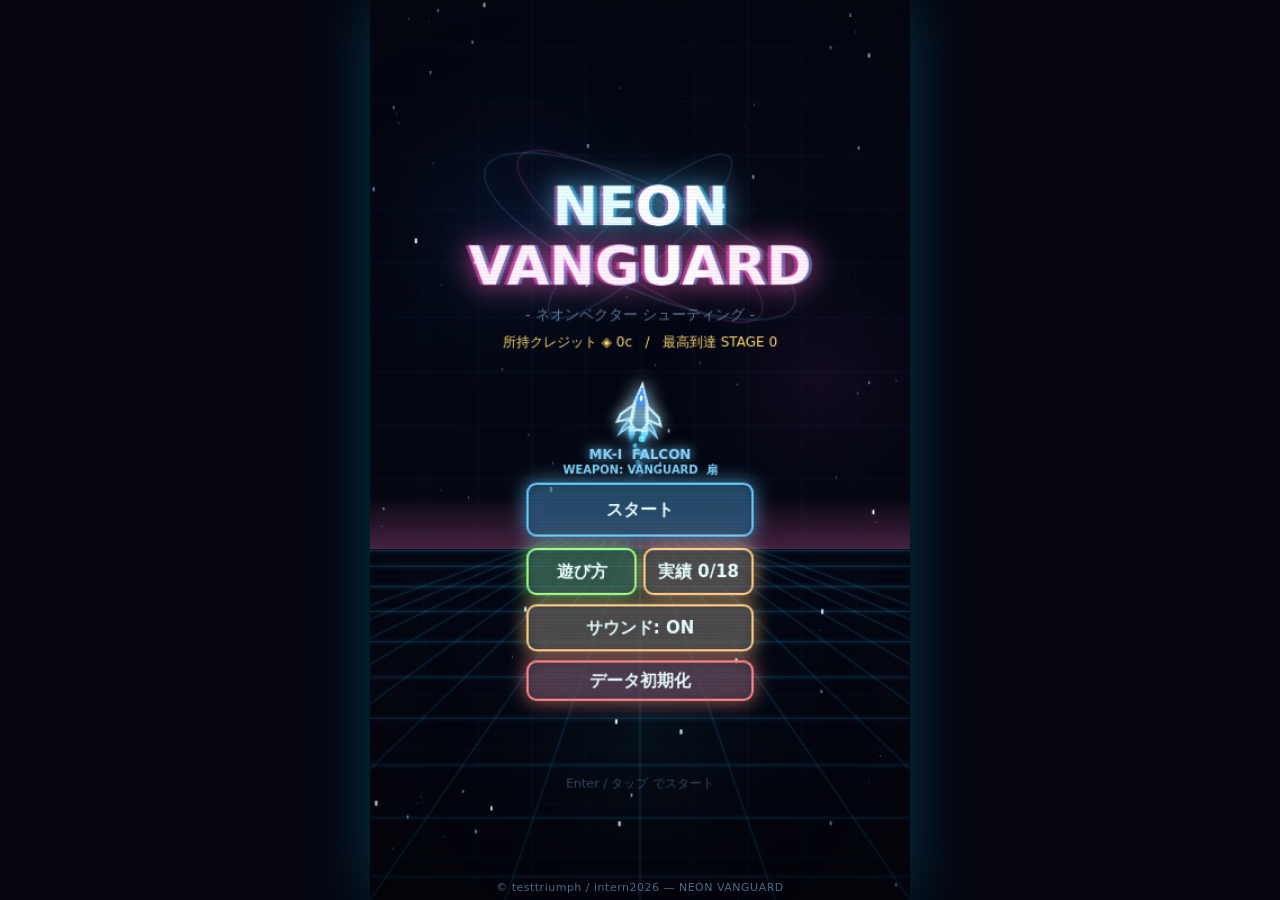
==== intern2026/testtriumph/index.html @ 82d6eb0e "v2.12: 実績一覧の18項目はみ出し修正" ====
<!DOCTYPE html>
<html lang="ja">
<head>
<meta charset="UTF-8">
<meta name="viewport" content="width=device-width, initial-scale=1.0, maximum-scale=1.0, user-scalable=no">
<meta name="theme-color" content="#05060f">
<title>NEON VANGUARD - testtriumph</title>
<style>
  * { margin:0; padding:0; box-sizing:border-box; -webkit-tap-highlight-color:transparent; }
  html,body { width:100%; height:100%; background:#05060f; overflow:hidden;
    font-family:"Segoe UI","Hiragino Kaku Gothic ProN","Yu Gothic",system-ui,sans-serif;
    color:#e8f6ff; user-select:none; touch-action:none; }
  #wrap { position:fixed; inset:0; display:flex; align-items:center; justify-content:center; }
  canvas { display:block; background:#05060f; box-shadow:0 0 60px rgba(0,180,255,.25); }
  #hint { position:fixed; bottom:6px; left:0; right:0; text-align:center; font-size:11px;
    color:#4a6a86; letter-spacing:.5px; pointer-events:none; z-index:5; }
</style>
</head>
<body>
<div id="wrap"><canvas id="c"></canvas></div>
<div id="hint">© testtriumph / intern2026 — NEON VANGUARD</div>
<script>
"use strict";
/* =========================================================================
   NEON VANGUARD v2  —  ネオンベクター縦スクロールSTG
   v2: BGM / 扇形ショット / ステージ間格納庫 / ステージ3倍 / 新敵4種
       ボス個性化・攻撃多彩化 / 蛇行レーザー / 難易度調整 / 英語UI(戦闘中)
   ========================================================================= */

/* ---------------- 論理解像度（縦長） ---------------- */
const VW = 480, VH = 800;
const canvas = document.getElementById('c');
const ctx = canvas.getContext('2d');
let scale = 1;

function resize(){
  const ww = window.innerWidth, wh = window.innerHeight;
  scale = Math.min(ww/VW, wh/VH);
  const w = Math.round(VW*scale), h = Math.round(VH*scale);
  canvas.style.width = w+'px'; canvas.style.height = h+'px';
  const dpr = Math.min(window.devicePixelRatio||1, 2);
  canvas.width = VW*dpr; canvas.height = VH*dpr;
  ctx.setTransform(dpr,0,0,dpr,0,0);
}
window.addEventListener('resize', resize);

/* ---------------- ユーティリティ ---------------- */
const TAU = Math.PI*2;
const rand = (a,b)=> a + Math.random()*(b-a);
const randi = (a,b)=> Math.floor(rand(a,b+1));
const clamp = (v,a,b)=> v<a?a:(v>b?b:v);
const lerp = (a,b,t)=> a+(b-a)*t;
const dist2 = (x1,y1,x2,y2)=>{ const dx=x1-x2, dy=y1-y2; return dx*dx+dy*dy; };
function circleHit(a,b){ const r=a.r+b.r; return dist2(a.x,a.y,b.x,b.y) < r*r; }
function fmt(n){ return Math.floor(n).toLocaleString('en-US'); }

/* ---------------- 入力 ---------------- */
const keys = {};
/* v5: 相対ドラッグ操作 — 指を置いた場所からの移動量ぶんだけ自機が動く */
const pointer = { active:false, id:null, px:VW/2, py:VH*0.8, dxAcc:0, dyAcc:0 };
/* v31: 格納庫の強化リストのスクロール位置（項目が増えても画面高さを一定に保つため） */
let hangarScroll = 0;
addEventListener('keydown', e=>{
  keys[e.code]=true;
  if(['ArrowUp','ArrowDown','ArrowLeft','ArrowRight','Space'].includes(e.code)) e.preventDefault();
  Sound.init(); Sound.resume(); Music.unlock();
  handleKeyPress(e.code);
});
addEventListener('keyup', e=>{ keys[e.code]=false; });

function canvasPos(clientX, clientY){
  const rect = canvas.getBoundingClientRect();
  return { x:(clientX-rect.left)/scale, y:(clientY-rect.top)/scale };
}
/* v23: マルチタッチ対応。
   ドラッグ移動は「最初に画面（ボタン以外）を触った1本の指」だけが担当し、
   その指の identifier を pointer.id に記録する。
   2本目以降の指（左手のボム連打など）はボタン判定にのみ使い、
   移動用の基準座標 pointer.px/py を絶対に書き換えない。
   → 別の指のタップで自機がワープする不具合を防ぐ。 */
const btnTouches = new Set();   /* ボタンを押した指の identifier */
/* v24: ドラッグ中に「2本目の指」で押せるボム用の広いエリア（左下の角） */
const BOMB_ZONE = { w:176, h:176 };
function inBombZone(x,y){ return x < BOMB_ZONE.w && y > VH - BOMB_ZONE.h; }
function pointerDown(x,y,id){
  const p = canvasPos(x,y);
  /* すでに別の指がドラッグ中か？ */
  const secondary = pointer.active && pointer.id !== null && pointer.id !== id;
  /* 2本目の指が左下エリアに触れたら、ボタンを外していてもボム発射。
     移動用の基準座標には一切触れないので、ドラッグ中の自機は動かない。 */
  if(secondary && Game.state===STATE.PLAY && inBombZone(p.x,p.y)){
    btnTouches.add(id);
    Sound.init(); Sound.resume(); Music.unlock();
    Game.click('bomb');
    return;
  }
  const hitBtn = Game.onPointer(p.x, p.y, 'down');
  /* ボタンを押した指はドラッグ担当にしない */
  if(hitBtn){ btnTouches.add(id); return; }
  /* ドラッグ中なら、担当外の指では基準を壊さない */
  if(secondary) return;
  pointer.active = true; pointer.id = (id===undefined? null : id);
  pointer.px = p.x; pointer.py = p.y;
  pointer.dxAcc = 0; pointer.dyAcc = 0;
}
function pointerMove(x,y,id){
  if(!pointer.active) return;
  /* ドラッグ担当の指以外の移動は無視 */
  if(pointer.id !== null && id !== undefined && pointer.id !== id) return;
  const p = canvasPos(x,y);
  pointer.dxAcc += p.x - pointer.px;
  pointer.dyAcc += p.y - pointer.py;
  pointer.px = p.x; pointer.py = p.y;
}
function pointerUp(id){
  btnTouches.delete(id);
  /* 担当外の指が離れてもドラッグは継続 */
  if(pointer.id !== null && id !== undefined && pointer.id !== id) return;
  const wasDragging = pointer.active;
  pointer.active=false; pointer.id=null; pointer.dxAcc=0; pointer.dyAcc=0;
  /* v31: 格納庫でのドラッグスクロールは、指を離したら行の境目にスナップする
     （中途半端な位置で止まるとボタンが押せなくなるため） */
  if(wasDragging && Game.state===STATE.HANGAR){
    hangarScroll = clamp(Math.round(hangarScroll/HANGAR_RH)*HANGAR_RH, 0, hangarMaxScroll());
  }
}
/* 担当の指を離した時、画面に残っている別の指（ボタン押下用を除く）へ
   ドラッグ担当を引き継ぐ。座標を基準に取り直すのでワープは起きない。 */
function reanchor(remaining){
  if(pointer.active) return;
  for(const t of remaining){
    if(btnTouches.has(t.identifier)) continue;
    const p = canvasPos(t.clientX, t.clientY);
    pointer.active=true; pointer.id=t.identifier;
    pointer.px=p.x; pointer.py=p.y; pointer.dxAcc=0; pointer.dyAcc=0;
    return;
  }
}

/* v12: 画面のどこを触っても音を解錠する保険（キャンバス外のタップ対策） */
addEventListener('pointerdown', ()=>{ Sound.init(); Sound.resume(); Music.unlock(); }, {passive:true});

canvas.addEventListener('mousedown', e=> pointerDown(e.clientX,e.clientY,'mouse'));
addEventListener('mousemove', e=> pointerMove(e.clientX,e.clientY,'mouse'));
addEventListener('mouseup', ()=> pointerUp('mouse'));
/* タッチは changedTouches を全件処理し、identifier で担当指を判別する */
canvas.addEventListener('touchstart', e=>{
  e.preventDefault();
  for(const t of e.changedTouches) pointerDown(t.clientX, t.clientY, t.identifier);
}, {passive:false});
addEventListener('touchmove', e=>{
  e.preventDefault();
  for(const t of e.changedTouches) pointerMove(t.clientX, t.clientY, t.identifier);
}, {passive:false});
function onTouchEnd(e){
  e.preventDefault();
  for(const t of e.changedTouches) pointerUp(t.identifier);
  reanchor(e.touches);
}
addEventListener('touchend', onTouchEnd, {passive:false});
addEventListener('touchcancel', onTouchEnd, {passive:false});

/* v31: 格納庫の強化リストをホイールでもスクロール（1目盛=1行、常にスナップ済み） */
addEventListener('wheel', e=>{
  if(Game.state!==STATE.HANGAR) return;
  e.preventDefault();
  const dir = e.deltaY>0 ? 1 : -1;
  hangarScroll = clamp(hangarScroll + dir*HANGAR_RH, 0, hangarMaxScroll());
}, {passive:false});

/* ---------------- 効果音 (WebAudio 簡易シンセ) ---------------- */
const Sound = {
  ac:null, master:null, muted:false,
  init(){
    if(this.ac) return;
    try{
      this.ac = new (window.AudioContext||window.webkitAudioContext)();
      this.master = this.ac.createGain();
      this.master.gain.value = 0.5;
      /* v12: リミッター。音量を上げても重なった時に歪まず、粒立ちが揃う */
      const comp = this.ac.createDynamicsCompressor();
      comp.threshold.value=-12; comp.knee.value=12; comp.ratio.value=6;
      comp.attack.value=0.003; comp.release.value=0.15;
      this.master.connect(comp); comp.connect(this.ac.destination);
    }catch(e){ this.ac=null; }
  },
  resume(){ if(this.ac && this.ac.state==='suspended'){ try{ this.ac.resume(); }catch(e){} } },
  /* v11: 効果音が鳴らなくなる主因＝AudioContextのsuspend。定期的に復帰させる */
  _et:0,
  ensure(){
    if(++this._et < 40) return; this._et=0;
    if(this.ac && this.ac.state!=='running'){ try{ this.ac.resume(); }catch(e){} }
  },
  blip(freq, dur, type='square', vol=0.3, slide=0){
    if(!this.ac || this.muted) return;
    const t=this.ac.currentTime;
    const o=this.ac.createOscillator(), g=this.ac.createGain();
    o.type=type; o.frequency.setValueAtTime(freq,t);
    if(slide) o.frequency.exponentialRampToValueAtTime(Math.max(40,freq+slide), t+dur);
    g.gain.setValueAtTime(vol,t); g.gain.exponentialRampToValueAtTime(0.0001,t+dur);
    o.connect(g); g.connect(this.master); o.start(t); o.stop(t+dur);
  },
  /* v9: ノイズは1秒バッファを使い回す（毎回生成しないので連射でも軽い） */
  _nbuf:null,
  noiseBuf(){
    if(!this._nbuf){
      const b=this.ac.createBuffer(1,this.ac.sampleRate,this.ac.sampleRate);
      const d=b.getChannelData(0);
      for(let i=0;i<d.length;i++) d[i]=Math.random()*2-1;
      this._nbuf=b;
    }
    return this._nbuf;
  },
  noise(dur, vol=0.4, filterFreq=800){
    if(!this.ac || this.muted) return;
    const t=this.ac.currentTime;
    const src=this.ac.createBufferSource(); src.buffer=this.noiseBuf();
    const f=this.ac.createBiquadFilter(); f.type='lowpass'; f.frequency.value=filterFreq;
    const g=this.ac.createGain();
    g.gain.setValueAtTime(vol,t); g.gain.exponentialRampToValueAtTime(0.0001,t+dur);
    src.connect(f); f.connect(g); g.connect(this.master);
    src.start(t, Math.random()*0.8); src.stop(t+dur+0.02);
  },
  /* v9: フィルタ付きの汎用オシレータ（音に太さと質感を出す） */
  osc(freq, dur, opt={}){
    if(!this.ac || this.muted) return;
    const t=this.ac.currentTime;
    const o=this.ac.createOscillator(), g=this.ac.createGain();
    o.type=opt.type||'square';
    o.frequency.setValueAtTime(freq,t);
    if(opt.to) o.frequency.exponentialRampToValueAtTime(Math.max(30,opt.to), t+dur);
    const vol=opt.vol!==undefined?opt.vol:0.15;
    g.gain.setValueAtTime(0.0001,t);
    g.gain.exponentialRampToValueAtTime(vol, t+(opt.atk||0.004));
    g.gain.exponentialRampToValueAtTime(0.0001, t+dur);
    let node=o;
    if(opt.filter){
      const f=this.ac.createBiquadFilter(); f.type='lowpass';
      f.frequency.setValueAtTime(opt.filter,t);
      if(opt.filterTo) f.frequency.exponentialRampToValueAtTime(Math.max(60,opt.filterTo), t+dur);
      o.connect(f); node=f;
    }
    node.connect(g); g.connect(this.master);
    o.start(t); o.stop(t+dur+0.03);
  },

  /* --- 発射: 威力レベルが上がるほど低く・太く・重い音に --- */
  shoot(tier){
    const t=tier||0;
    const base=820-t*74;
    this.osc(base, 0.045+t*0.005, {type:t>=4?'sawtooth':'square', vol:0.17+t*0.010, to:base*0.34, filter:3200+t*450});
    if(t>=1) this.osc(base*0.48, 0.06+t*0.009, {type:'triangle', vol:0.06+t*0.013, to:base*0.2});
    if(t>=5) this.noise(0.05, 0.08, 2600);
  },

  /* --- 敵への着弾: 硬さ(最大HP)と一撃の削り量で音が変わる --- */
  _hitT:-1, _combo:0, _bhitT:-1,
  enemyHit(e, dmg){
    if(!this.ac || this.muted) return;
    const now=this.ac.currentTime;
    if(now-this._hitT < 0.042) return;              // 連射の音つぶれ防止
    this._combo = (now-this._hitT < 0.5) ? Math.min(this._combo+1, 14) : 0;
    this._hitT = now;
    const hard  = clamp((e.maxHp-20)/280, 0, 1);    // 硬い敵ほど金属的
    const chunk = clamp(dmg/Math.max(1,e.maxHp), 0, 1); // 大きく削るほど重い
    const pitch = (300+280*hard) * (1+this._combo*0.02);
    /* v12: 硬さに関係なく必ず聞こえる明るいアタック（1面の柔らかい敵でも手応えが出る） */
    this.osc(pitch*2.1, 0.03, {type:'square', vol:0.11, to:pitch*1.2, filter:6000});
    this.noise(0.022+0.05*hard, 0.11+0.14*hard, 1400+3600*hard);
    this.osc(pitch, 0.035+0.085*hard, {type:hard>0.45?'square':'triangle',
      vol:0.14+0.07*hard+0.07*chunk, to:pitch*0.55, filter:4200});
    if(chunk>0.22) this.osc(125, 0.13, {type:'sawtooth', vol:0.09+0.10*chunk, to:48, filter:900});
  },
  /* --- ボスへの着弾: 分厚い装甲に弾かれる重い金属音 --- */
  bossHit(dmg, b){
    if(!this.ac || this.muted) return;
    const now=this.ac.currentTime;
    if(now-this._bhitT < 0.05) return;
    this._bhitT=now;
    const chunk=clamp(dmg/(b.maxHp*0.015),0,1);
    this.noise(0.05, 0.14+0.12*chunk, 2800);
    this.osc(195, 0.10, {type:'square', vol:0.11+0.07*chunk, to:112, filter:3000});
    this.osc(92, 0.17, {type:'sawtooth', vol:0.09+0.08*chunk, to:46, filter:700});
  },
  /* --- 装甲パネル破壊: 派手な金属クラッシュ --- */
  panelBreak(){
    this.noise(0.22, 0.30, 5200);
    this.osc(430, 0.20, {type:'square', vol:0.10, to:150, filter:6000});
    this.osc(900, 0.14, {type:'triangle', vol:0.06, to:430});
  },
  hit(){ this.osc(240,0.06,{type:'sawtooth',vol:0.09,to:160,filter:2000}); },
  /* --- 撃破: 敵の大きさで爆発の重さが変わる。連鎖でキラッと抜ける --- */
  explode(){ this.noise(0.3, 0.35, 700); this.osc(120,0.25,{type:'sawtooth',vol:0.12,to:50,filter:1200}); },
  explodeAt(e){
    const s=clamp((e.r-8)/16, 0, 1);
    this.noise(0.16+0.30*s, 0.40+0.28*s, 1300-800*s);
    this.osc(200-100*s, 0.20+0.32*s, {type:'sawtooth', vol:0.20+0.12*s, to:40, filter:1500, filterTo:220});
    if(this._combo>2) this.osc(680+this._combo*45, 0.10, {type:'triangle', vol:0.07, to:1500});
  },
  /* --- 被弾 --- */
  shieldHit(){ this.osc(1150,0.10,{type:'square',vol:0.12,to:2500,filter:6000}); this.noise(0.09,0.15,4200); },
  hullHit(){ this.noise(0.16,0.32,700); this.osc(150,0.18,{type:'sawtooth',vol:0.19,to:58,filter:800}); this.osc(320,0.10,{type:'square',vol:0.10,to:120}); },
  /* --- 強化の手応え --- */
  powerUp(){ this.osc(300,0.26,{type:'sawtooth',vol:0.11,to:1250,filter:4200}); this.osc(600,0.30,{type:'triangle',vol:0.07,to:2400}); },
  /* v15: 僚機ビームが敵に当たっている間の連続音 */
  beamHum(){ this.osc(520,0.16,{type:'sawtooth',vol:0.05,to:640,filter:2600}); this.noise(0.10,0.05,3000); },
  /* v18: 撃破シーケンス — 「ガガガガッ！」の連続破裂音 */
  deathRattle(){
    this.noise(0.08, 0.44, 2200);
    this.osc(rand(170,220), 0.10, {type:'square', vol:0.20, to:85, filter:2500});
  },
  /* v18: 「ドーン！」の大爆発（scaleで規模を変える）— v23で増量 */
  /* v2.0: グレイズ（弾すれすれ）— 短く高い「チッ」。連続でも耳障りにならないよう間引く */
  _gzT:-1,
  graze(){
    if(!this.ac || this.muted) return;
    const now=this.ac.currentTime;
    if(now - this._gzT < 0.045) return;
    this._gzT = now;
    this.osc(2600, 0.05, {type:'triangle', vol:0.05, to:3400, filter:9000});
  },
  /* v2.0: チェイン節目のファンファーレ */
  /* v2.2: 実績解除のジングル（上がっていく3音＋余韻） */
  achieve(){
    [0,1,2,3].forEach(i=> setTimeout(()=>{
      const f=[660,880,1100,1320][i];
      this.osc(f, 0.26, {type:'triangle', vol:0.12, filter:8000});
      this.osc(f*2, 0.18, {type:'sine', vol:0.05});
    }, i*70));
  },
  chainUp(n){
    const base = 520 + Math.min(4, Math.log2(Math.max(2,n/5)))*130;
    [0,1,2].forEach(i=> setTimeout(()=>{
      this.osc(base*Math.pow(1.26,i), 0.20, {type:'triangle', vol:0.13, filter:7000});
      this.osc(base*Math.pow(1.26,i)*2, 0.14, {type:'sine', vol:0.06});
    }, i*55));
  },
  finalBoom(scale){
    const s=scale||1;
    this.noise(0.9*s, 0.85, 360);
    this.osc(155, 0.75*s, {type:'sawtooth', vol:0.38, to:32, filter:1700, filterTo:110});
    this.osc(72, 1.1*s, {type:'sine', vol:0.34, to:26});
    setTimeout(()=>this.noise(0.6*s, 0.46, 900), 100);
    setTimeout(()=>this.noise(0.5*s, 0.28, 500), 260);
  },
  /* v18: 自機被撃墜の重い一撃 — v23で増量 */
  playerDown(){
    this.noise(0.36, 0.62, 480);
    this.osc(112, 0.42, {type:'sawtooth', vol:0.36, to:42, filter:700});
    this.osc(300, 0.18, {type:'square', vol:0.18, to:85});
    this.osc(60, 0.6, {type:'sine', vol:0.26, to:34});
  },
  /* v23: ボス登場サイレン */
  siren(){
    this.osc(440, 0.55, {type:'sawtooth', vol:0.13, to:880, filter:3200});
    this.osc(220, 0.55, {type:'square', vol:0.08, to:440});
  },
  /* v23: ステージ開始のチャイム */
  stageStart(){
    [392,523,659,784].forEach((f,i)=> setTimeout(()=>{
      this.osc(f,0.35,{type:'triangle',vol:0.16,filter:5000});
      this.osc(f*2,0.25,{type:'sine',vol:0.08});
    }, i*90));
    setTimeout(()=>this.noise(0.5,0.12,5000), 300);
  },
  /* v23: 最終ボス出現の地鳴り */
  rumble(dur){
    this.osc(42, dur||1.6, {type:'sine', vol:0.34, to:30});
    this.osc(58, (dur||1.6)*0.8, {type:'sawtooth', vol:0.16, to:36, filter:400});
    this.noise((dur||1.6)*0.9, 0.22, 260);
  },
  /* v23: クリアの大ファンファーレ */
  victoryFanfare(){
    if(!this.ac || this.muted) return;
    [[523,0],[659,95],[784,190],[1047,285]].forEach(([f,d])=> setTimeout(()=>{
      this.osc(f,0.55,{type:'sawtooth',vol:0.20,filter:5200});
      this.osc(f*2,0.42,{type:'triangle',vol:0.12});
      this.osc(f/2,0.62,{type:'square',vol:0.10,filter:2000});
    }, d));
    setTimeout(()=>{
      [523,659,784,1047,1319].forEach((f,i)=> setTimeout(()=>{
        this.osc(f,1.5,{type:'sawtooth',vol:0.16,filter:6200});
        this.osc(f*2,1.2,{type:'triangle',vol:0.09});
      }, i*45));
      this.noise(1.3,0.34,6500);                       // シンバル
      this.osc(65,1.3,{type:'sine',vol:0.34,to:52});   // ティンパニ
    }, 430);
    setTimeout(()=>{ this.noise(0.9,0.26,4200); this.osc(1568,1.0,{type:'triangle',vol:0.13}); }, 1050);
    setTimeout(()=>{ this.osc(1047,1.6,{type:'sawtooth',vol:0.14,filter:7000}); this.osc(1319,1.6,{type:'triangle',vol:0.10}); this.osc(1568,1.6,{type:'sine',vol:0.08}); }, 1700);
  },
  /* v18: 「プスプス」と不調を起こす小さな破裂 */
  sputter(){
    this.noise(0.06, 0.17, 1300);
    this.osc(rand(200,280), 0.07, {type:'square', vol:0.09, to:110, filter:1800});
  },
  buyMax(){ [523,659,784,1047].forEach((f,i)=> setTimeout(()=>this.osc(f,0.18,{type:'triangle',vol:0.15,filter:5200}), i*70)); },
  bigExplode(){ this.noise(0.7, 0.85, 500); this.blip(80,0.6,'sawtooth',0.34,-40); },
  pickup(){ this.blip(660,0.08,'triangle',0.18,300); this.blip(990,0.09,'triangle',0.14,300); },
  buy(){ this.blip(523,0.08,'square',0.2); setTimeout(()=>this.blip(784,0.12,'square',0.2),70); },
  deny(){ this.blip(160,0.15,'square',0.2,-40); },
  bomb(){ this.noise(0.6,0.6,1600); this.blip(200,0.5,'sawtooth',0.2,-120); },
  boss(){ this.blip(90,0.9,'sawtooth',0.25,60); },
  laser(){ this.blip(1400,0.08,'sawtooth',0.06,-900); },
  transform(){ this.blip(110,1.2,'sawtooth',0.3,400); this.noise(1.0,0.4,2000); }
};

/* ---------------- BGM (bgm/ フォルダの mp3) ----------------
   v6: モバイル対応強化
   - warmup: 最初のタップで全トラックを無音再生→即停止して「解錠」
     (iOS/Androidはユーザー操作内で一度playしたAudioしか後から鳴らせないため、
      中ボス/ラスボスなど途中で切り替わる曲が鳴らない問題の根本対策)
   - ミュート: iOSはvolume変更が効かないため、停止/再開方式に変更 */
const Music = {
  vol:0.40, cur:null, name:null, pending:null, cache:{}, warmed:false,   /* v12: 効果音が埋もれないよう控えめに */
  files:{
    opening:'bgm/opening.mp3',
    stage0:'bgm/stage1.mp3', stage1:'bgm/stage2.mp3', stage2:'bgm/stage3.mp3',
    boss0:'bgm/boss1.mp3', boss1:'bgm/boss2.mp3', boss2:'bgm/boss3.mp3',
    midboss:'bgm/chuboss.mp3',
    final:'bgm/boss_final.mp3', ending:'bgm/ending.mp3'
  },
  get(name){
    let a=this.cache[name];
    if(!a){
      const src=this.files[name]; if(!src) return null;
      try{ a=new Audio(src); }catch(e){ return null; }
      a.loop=true; a.preload='auto'; a.onerror=()=>{};
      this.cache[name]=a;
    }
    return a;
  },
  /* v11: 世代番号(gen)で「古い再生要求」を無効化し、二重再生を根絶する */
  gen:0, _tick:0,
  /* キャッシュ内の全トラックを確実に停止（cur以外の鳴り残しも潰す） */
  stopAll(){
    for(const k in this.cache){
      const a=this.cache[k];
      try{ if(!a.paused) a.pause(); }catch(e){}
    }
    this.cur=null;
  },
  play(name){
    if(!this.files[name]) return;
    this.name=name;                 // ミュート中でも「今の曲」は覚えておく
    this.pending=null;
    const gen=++this.gen;
    if(Sound.muted){ this.stopAll(); return; }
    const a=this.get(name); if(!a) return;
    if(this.cur===a && !a.paused) return;   // 同じ曲が既に鳴っていれば何もしない
    this.stopAll();
    if(this.gen!==gen) return;              // 待っている間に別の曲が要求されたら中止
    a.muted=false; try{ a.volume=this.vol; }catch(e){}
    try{ a.currentTime=0; }catch(e){}
    this.cur=a;
    const pr=a.play();
    if(pr && pr.catch) pr.catch(()=>{
      /* 自動再生ブロック時だけ「後で鳴らす曲」に登録。
         曲の切り替えで中断された古い再生は gen が古いので無視される */
      if(this.gen===gen && this.name===name) this.pending=name;
    });
  },
  stopCur(){ this.stopAll(); },
  stop(){ this.gen++; this.stopAll(); this.name=null; this.pending=null; },
  unlock(){
    this.warmup();
    if(Sound.muted) return;
    const want = this.pending || this.name;
    this.pending = null;
    if(!want) return;
    const a=this.cache[want];
    if(!a || a.paused) this.play(want);
  },
  warmup(){
    if(this.warmed) return; this.warmed=true;
    for(const k in this.files){
      const a=this.get(k); if(!a || a===this.cur) continue;
      a.muted=true;
      let pr; try{ pr=a.play(); }catch(e){ a.muted=false; continue; }
      if(pr && pr.then){
        pr.then(()=>{
          /* 解錠が目的。いま流すべき曲なら止めない */
          if(this.cur===a || this.name===k){ a.muted=false; return; }
          try{ a.pause(); a.currentTime=0; }catch(e){}
          a.muted=false;
        }).catch(()=>{ a.muted=false; });
      } else { try{ a.pause(); a.currentTime=0; }catch(e){} a.muted=false; }
    }
  },
  /* 毎フレーム呼ぶ保険: 二重再生の掃除と、止まってしまった曲の復帰 */
  tick(){
    if(++this._tick < 45) return;
    this._tick=0;
    if(Sound.muted) return;
    for(const k in this.cache){
      const a=this.cache[k];
      if(a!==this.cur && !a.paused){ try{ a.pause(); }catch(e){} }
    }
    if(this.name && !this.pending && (!this.cur || this.cur.paused)){
      const a=this.cache[this.name];
      if(a && a.readyState>=2) this.play(this.name);
    }
  },
  setMuted(m){
    if(m){ this.gen++; this.stopAll(); }
    else if(this.name){ const n=this.name; this.name=null; this.play(n); }
  }
};

/* ---------------- セーブ (localStorage) ---------------- */
const SAVE_KEY = 'neon_vanguard_save_v1';
const Save = {
  data:{ credits:0, up:{}, best:0, cleared:false, muted:false, runs:0, ext:0, od:0, wpn:0, diff:0, clearedDiff:0, rushBest:0, rushCleared:false, rec:{}, ach:{}, grazeAll:0, wpnClear:0, endlessBest:0 },
  load(){
    try{ const s=localStorage.getItem(SAVE_KEY); if(s) this.data=Object.assign(this.data, JSON.parse(s)); }catch(e){}
    if(!this.data.up) this.data.up={};
    if(!this.data.rec) this.data.rec={};
    if(!this.data.ach) this.data.ach={};
    if(!this.data.grazeAll) this.data.grazeAll=0;
    if(!this.data.wpnClear) this.data.wpnClear=0;
    if(!this.data.endlessBest) this.data.endlessBest=0;
    // v2: スピード強化は廃止 → 購入済み分は返金
    if(this.data.up.speed){
      let refund=0; for(let l=0;l<this.data.up.speed;l++) refund+=Math.round(90*Math.pow(1.7,l));
      this.data.credits += refund; delete this.data.up.speed; this.save();
    }
    Sound.muted = !!this.data.muted;
  },
  save(){ try{ localStorage.setItem(SAVE_KEY, JSON.stringify(this.data)); }catch(e){} },
  reset(){
    this.data={ credits:0, up:{}, best:0, cleared:false, muted:Sound.muted, runs:0, ext:0, od:0, wpn:0, diff:0, clearedDiff:0, rushBest:0, rushCleared:false, rec:{}, ach:{}, grazeAll:0, wpnClear:0, endlessBest:0 };
    this.save();
    /* v33: セーブだけでなく、メモリ上のプレイ記録も一緒に捨てる */
    if(typeof Game!=='undefined' && Game.clearRunFlags) Game.clearRunFlags();
  }
};

/* ---------------- 強化 (ショップ定義) v2: speed廃止・扇形武器 ----------------
   v29: 説明はすべて実数値付き。desc=ショップ用の短い表記 / spec=エンドロール用の詳細。
   数値は playerStats() と同じ式から出しているので、調整すると表示も自動で追従する。 */
function fireIntervalAt(r){ return Math.max(78, 210 - r*24 - (r>=5?12:0)); }
function dmgAt(p){ return 9 + p*6 + (p>=6?10:0) + (p>=7?14:0); }
const SHIELD_DELAY = [0, 660, 300, 225, 185];        // 回復開始までのフレーム
const SHIELD_REGEN = [0, 0.045, 0.20, 0.32, 0.44];   // 毎フレーム回復量
const WAY_N = [1,2,3,5,7,9,11];                      // メインショットの同時発射数
const BOMB_DMG = 130, BOMB_BOSS_DMG = 240;

const UPGRADES = [
  { id:'weapon',  name:'メインショット', max:6, base:160,
    desc:(l)=> ['単発 1発','2連射 同時2発','3way扇 3発','5way扇 5発','7way扇 7発','9way扇 9発','11way大扇 11発★'][l],
    spec:(l)=> (l>=6?'11way大扇 同時11発 ★強化弾'
                    : ['単発 同時1発','2連射 同時2発','3way扇 同時3発','5way扇 同時5発','7way扇 同時7発','9way扇 同時9発'][l]) },

  { id:'rate',    name:'連射速度',       max:5, base:150,
    desc:(l)=> (l>=5?'★最終 ':'')+'発射間隔 '+fireIntervalAt(l)+'ms',
    spec:(l)=> '発射間隔 '+fireIntervalAt(l)+'ms（毎秒'+(1000/fireIntervalAt(l)).toFixed(1)+'発）'+(l>=5?' ★最終':'') },

  { id:'power',   name:'火力',           max:6, base:150, ext:true,
    desc:(l)=> (l>=7?'★★':(l>=6?'★':''))+'1発 '+dmgAt(l)+' ダメージ',
    spec:(l)=> '1発 '+dmgAt(l)+' ダメージ（Lv0比'+(dmgAt(l)/dmgAt(0)).toFixed(1)+'倍）'
               +(l>=7?' ★★限界突破':(l>=6?' ★最終':'')) },

  { id:'wing',    name:'僚機ウイングマン', max:2, base:900,
    desc:(l)=> l>=2?'2機★ 貫通ビーム 1.1倍':(l+'機 本体の60%威力'),
    spec:(l)=> l>=2?'2機 ★貫通ビーム化（僚機弾の1.1倍）'
                   :'1機 随伴 — 本体の60%威力で追加射撃' },

  { id:'hp',      name:'装甲(最大HP)',   max:5, base:220,
    desc:(l)=> '最大HP '+(100+l*40),
    spec:(l)=> '最大HP '+(100+l*40)+'（Lv0比 +'+(l*40)+'）' },

  { id:'shield',  name:'シールド',       max:3, base:950, ext:true,
    desc:(l)=> l===0 ? 'なし' : ('バリア'+(l*40)+' / 毎秒'+Math.round(SHIELD_REGEN[l]*60)+'回復'),
    spec:(l)=> l===0 ? 'なし'
      : ('バリア'+(l*40)+' / 被弾'+(SHIELD_DELAY[l]/60).toFixed(1)+'秒後に毎秒'+(SHIELD_REGEN[l]*60).toFixed(1)+'回復') },

  { id:'bomb',    name:'ボム所持数',     max:3, base:300,
    desc:(l)=> '出撃時ボム '+l+' 個',
    spec:(l)=> '出撃時 '+l+'個 — 全画面'+BOMB_DMG+' / ボス'+BOMB_BOSS_DMG+' ダメージ' },

  { id:'missile', name:'ホーミング',     max:3, base:340, ext:true,
    desc:(l)=> l>0?('追尾ミサイル x'+l+' / 1発 '+Math.round(dmgAt(upLevel('power'))*1.4)):'なし',
    spec:(l)=> l>0?('1.5秒ごとに '+l+'発 — 1発 本体火力の1.4倍'+(l>=4?' ★★':'')):'なし' },

  { id:'greed',   name:'クレジット獲得', max:4, base:260,
    desc:(l)=> '+'+(l*20)+'% 取得',
    spec:(l)=> '取得クレジット +'+(l*20)+'%（1.'+(l*2)+'倍）' },
];
function fmtTime(fr){ const t=fr/60, m=Math.floor(t/60), sec=t-m*60; return m+"'"+(sec<10?'0':'')+sec.toFixed(2)+'"'; }
function upLevel(id){ return Save.data.up[id]||0; }

/* =========================================================================
   v2.0: 武器タイプ（強化レベルは共通、撃ち方だけが変わる）
   VANGUARD 扇  … 万能。広く薄く当てる
   LANCE    貫通… 本数を絞った極太弾。1発が重く、敵を貫いて奥まで届く
   SWARM    追尾… 小粒だが必ず追う。散らばった敵とチェイン稼ぎに強い
   ========================================================================= */
const LANCE_N      = [1,1,2,2,3,3,4];   // 武器Lvごとの本数
const LANCE_DMG    = 2.2;               // 1発のダメージ倍率
const LANCE_PIERCE = 4;                 // 貫通できる敵の数
const SWARM_DMG    = 0.63;              // 1発のダメージ倍率（必中ぶん控えめ）
const WEAPONS = [
  { id:'vanguard', name:'VANGUARD', jp:'扇',   color:'#7fd4ff', rate:1.00,
    desc:'標準の扇状ショット。広く薄く、どんな場面でも戦える万能型' },
  { id:'lance',    name:'LANCE',    jp:'貫通', color:'#c9f0ff', rate:1.25,
    desc:'本数を絞った極太の貫通弾。1発が重く、縦に並んだ敵をまとめて撃ち抜く' },
  { id:'swarm',    name:'SWARM',    jp:'追尾', color:'#9fffd0', rate:1.25,
    desc:'小粒だが敵を追いかける誘導弾。散らばった敵に強く、チェインを繋ぎやすい' },
];
function weaponIdx(){ return clamp(Save.data.wpn|0, 0, WEAPONS.length-1); }
function curWeapon(){ return WEAPONS[weaponIdx()]; }
/* v15: 全項目カンストしているか（最終決戦のオーバードライブ条件） */
/* v20: 限界突破（フル強化でラスボスに敗北すると解放される追加レベル）
   火力・ホーミング・シールドの上限が+1され、全部上げ切るとオーバードライブが40%になる */
function extOn(){ return (Save.data.ext||0) > 0; }
function upMax(u){ return u.max + ((extOn() && u.ext) ? 1 : 0); }
/* 基本カンスト = オーバードライブ発動条件 */
function isFullyUpgraded(){ return UPGRADES.every(u=> upLevel(u.id) >= u.max); }
/* 限界突破ぶんも含めたカンスト = オーバードライブ強化条件 */
function isExtMaxed(){ return extOn() && UPGRADES.every(u=> upLevel(u.id) >= upMax(u)); }
function odMul(){ return isExtMaxed() ? 1.4 : 1.3; }
/* v28: 常時オーバードライブ — 限界突破カンスト後に ◈100,000c で恒久解放 */
const OD_COST = 100000;
function odAlways(){ return (Save.data.od||0) > 0; }
function odBuyable(){ return isExtMaxed() && !odAlways(); }

/* =========================================================================
   v2.2: 実績（メダル）
   周回する理由をもう一段増やすための収集要素。ゲームバランスには一切影響せず、
   「やったこと」を記録するだけ。解除は unlockAch(id) を1か所で行う。
   ========================================================================= */
const ACHIEVEMENTS = [
  { id:'first',   name:'初陣',         icon:'●', desc:'敵を1機撃墜する' },
  { id:'mk5',     name:'MK-V',         icon:'▲', desc:'機体を MK-V SOVEREIGN まで育てる' },
  { id:'boss1',   name:'第一関門',     icon:'Ⅰ', desc:'ステージ1のボスを撃破する' },
  { id:'boss2',   name:'中核突破',     icon:'Ⅱ', desc:'ステージ2のボスを撃破する' },
  { id:'clear',   name:'星域解放',     icon:'★', desc:'大ボスを撃破してクリアする' },
  { id:'chain50', name:'連鎖の使い手', icon:'50', desc:'1回の出撃で 50 チェインを繋ぐ' },
  { id:'chain100',name:'連鎖の支配者', icon:'99', desc:'1回の出撃で 100 チェインを繋ぐ' },
  { id:'graze500',name:'紙一重',       icon:'◇', desc:'グレイズ回数の累計が 500 を超える' },
  { id:'nobomb',  name:'温存',         icon:'◎', desc:'ボムを1発も使わずステージボスを倒す' },
  { id:'hitless', name:'無傷',         icon:'♥', desc:'一度も被弾せずにステージをクリアする' },
  { id:'hard',    name:'高難度制覇',   icon:'H', desc:'HARD でクリアする' },
  { id:'night',   name:'悪夢の果て',   icon:'N', desc:'NIGHTMARE でクリアする' },
  { id:'rush',    name:'連戦制覇',     icon:'≫', desc:'BOSS RUSH をクリアする' },
  { id:'rush5',   name:'韋駄天',       icon:'⏱', desc:'BOSS RUSH を 5分以内でクリアする' },
  { id:'endless25',name:'不屈',        icon:'25', desc:'ENDLESS でウェーブ25に到達する' },
  { id:'endless50',name:'際限なし',    icon:'50', desc:'ENDLESS でウェーブ50に到達する' },
  { id:'wpn3',    name:'三種の武装',   icon:'⊞', desc:'3種類すべての武器でクリアする' },
  { id:'zrank',   name:'真の終幕',     icon:'Z', desc:'Zランクに到達する' },
];
function achDone(id){ return !!(Save.data.ach && Save.data.ach[id]); }
/* 状態を見るだけで判定できるものは、画面を開いた時にまとめてチェックする */
function checkPassiveAch(){
  if(typeof currentMark==='function' && currentMark()>=4) unlockAch('mk5');
  if((Save.data.grazeAll||0)>=500) unlockAch('graze500');
}
function achCount(){ return ACHIEVEMENTS.filter(a=>achDone(a.id)).length; }
function unlockAch(id){
  if(!Save.data.ach) Save.data.ach={};
  if(Save.data.ach[id]) return false;
  const a = ACHIEVEMENTS.find(x=>x.id===id); if(!a) return false;
  Save.data.ach[id]=1; Save.save();
  /* 画面右上から流れてくる小さなトーストで知らせる */
  if(typeof Game!=='undefined'){
    Game.achToast = Game.achToast || [];
    if(Game.achToast.length<4) Game.achToast.push({a, t:0, dur:190});
  }
  if(typeof Sound!=='undefined' && Sound.achieve) Sound.achieve();
  return true;
}
/* オーバードライブ中は火力・シールドが3割（限界突破カンストなら4割）増し */
function powerMul(){ return (Game.overdrive ? odMul() : 1) * buffPower(); }
/* v13: 強化コストを急カーブ化。最終段階だけさらに重くして「最後の一押し」を目標にする
   （全項目カンストまでの総額は約7.4万c ＝ 従来の約3倍） */
function upCost(u){
  const l=upLevel(u.id);
  const finalMul = (l === upMax(u)-1) ? 2.2 : 1;
  return Math.round(u.base*Math.pow(1.95,l)*finalMul);
}
function upMaxed(u){ return upLevel(u.id) >= upMax(u); }

/* プレイヤー派生ステータス */
function playerStats(){
  const w=upLevel('weapon'), r=upLevel('rate'), p=upLevel('power');
  /* v4: 最終レベルだけ大きく伸びる（最後の1個がパワースパイク） */
  const sl = upLevel('shield');
  return {
    maxHP: 100 + upLevel('hp')*40,
    fireInterval: fireIntervalAt(r),
    dmg: dmgAt(p),
    weapon: w,
    wings: upLevel('wing'),
    shield: sl,
    /* v7: シールド自動回復はレベル依存。Lv1は遅く、Lv3(最大)で従来の約8割の性能 */
    /* v22: Lv1は自動回復をごく僅かに（実質1回きりの盾）。Lv2以降は据え置き */
    shieldDelay: SHIELD_DELAY[sl],          // 回復開始までのフレーム数
    shieldRegenRate: SHIELD_REGEN[sl],      // 毎フレーム回復量
    bombs: upLevel('bomb'),
    missiles: upLevel('missile'),
    speed: 5.0,
    greed: 1 + upLevel('greed')*0.2,
  };
}

/* ---------------- v8: 威力レベル別の弾ビジュアル ----------------
   火力Lv(+武器最終Lv)に応じて 色・太さ・長さ・発光・紫のプラズマ光輪 が段階的に強化される */
const BULLET_TIERS = [
  {c:'#3f9bff', core:'#cfefff', w:3.0, len:10.0, glow:8,  halo:0},
  {c:'#4fc4ff', core:'#dff6ff', w:3.5, len:11.5, glow:11, halo:0},
  {c:'#6bdcff', core:'#eafcff', w:4.0, len:13.0, glow:14, halo:0},
  {c:'#8af0ff', core:'#ffffff', w:4.6, len:15.0, glow:17, halo:0.35},
  {c:'#a9f6ff', core:'#ffffff', w:5.3, len:17.0, glow:21, halo:0.55},
  {c:'#d6f2ff', core:'#ffffff', w:6.1, len:19.5, glow:26, halo:0.8},
  {c:'#ffffff', core:'#ffffff', w:7.0, len:22.0, glow:32, halo:1.0},
];
function bulletTier(){
  return clamp(upLevel('power') + (upLevel('weapon')>=6?1:0), 0, 6);
}
/* 弾の形（先端が尖り、後方が丸いエネルギーボルト） */
function bulletShape(w,len){
  const hw=w/2, h=len/2;
  ctx.beginPath();
  ctx.moveTo(0,-h);
  ctx.lineTo(hw,-h*0.3);
  ctx.lineTo(hw, h*0.62);
  ctx.quadraticCurveTo(0, h*1.1, -hw, h*0.62);
  ctx.lineTo(-hw,-h*0.3);
  ctx.closePath();
}
function drawBoltAt(x,y,tier,color){
  const T=BULLET_TIERS[tier]||BULLET_TIERS[0];
  ctx.save(); ctx.translate(x,y);
  if(T.halo>0){ ctx.globalAlpha=0.32*T.halo; ctx.shadowBlur=T.glow*1.3; ctx.shadowColor='#b58cff'; ctx.fillStyle='#b58cff';
    bulletShape(T.w*1.95,T.len*1.12); ctx.fill(); ctx.globalAlpha=1; }
  ctx.shadowBlur=T.glow; ctx.shadowColor=color||T.c; ctx.fillStyle=color||T.c;
  bulletShape(T.w,T.len); ctx.fill();
  ctx.shadowBlur=T.glow*0.5; ctx.shadowColor=T.core; ctx.fillStyle=T.core;
  bulletShape(T.w*0.42,T.len*0.72); ctx.fill();
  ctx.restore(); ctx.shadowBlur=0;
}

/* ---------------- パーティクル ---------------- */
const particles = [];
function spawnParticle(x,y,color,opt={}){
  if(particles.length>520) return;
  particles.push({
    x,y,
    vx: opt.vx!==undefined?opt.vx:rand(-2,2),
    vy: opt.vy!==undefined?opt.vy:rand(-2,2),
    life: opt.life||rand(20,40), max: opt.life||40,
    r: opt.r||rand(1.5,3.5), color, glow: opt.glow!==false,
    fric: opt.fric||0.94, smoke: !!opt.smoke, grow: opt.grow||0
  });
}
/* v8: 着弾スパーク（威力レベルが高いほど派手に散る） */
function hitSpark(b){
  const t=b.tier||0, T=BULLET_TIERS[t];
  const n=1+Math.floor(t/2);
  for(let i=0;i<n;i++){
    spawnParticle(b.x,b.y, i%2?T.core:T.c,
      {vx:rand(-1.4,1.4)*(1+t*0.18), vy:rand(-1.4,0.6)*(1+t*0.18),
       life:rand(8,15)+t, r:rand(1.4,2.4)+t*0.22});
  }
}
function burst(x,y,color,count,speed=3){
  for(let i=0;i<count;i++){
    const a=rand(0,TAU), s=rand(0.3,1)*speed;
    spawnParticle(x,y,color,{vx:Math.cos(a)*s, vy:Math.sin(a)*s, life:rand(24,48), r:rand(1.5,4)});
  }
}
function updateParticles(dt){
  for(let i=particles.length-1;i>=0;i--){
    const p=particles[i];
    p.x+=p.vx*dt; p.y+=p.vy*dt; p.vx*=p.fric; p.vy*=p.fric;
    p.life-=dt;
    if(p.life<=0) particles.splice(i,1);
  }
}
function drawParticles(){
  for(const p of particles){
    const a=clamp(p.life/p.max,0,1);
    ctx.globalAlpha = p.smoke ? a*0.45 : a;
    if(p.glow){ ctx.shadowBlur=gq(12); ctx.shadowColor=p.color; } else { ctx.shadowBlur=0; }
    ctx.fillStyle=p.color;
    const rr = p.grow ? p.r*(1+(1-a)*p.grow) : p.r;
    ctx.beginPath(); ctx.arc(p.x,p.y,rr,0,TAU); ctx.fill();
  }
  ctx.globalAlpha=1; ctx.shadowBlur=0;
}

/* =========================================================================
   v18: 撃破演出の基盤 — 破片(デブリ)と衝撃波リング
   ========================================================================= */
const debris=[];
function spawnDebris(x,y,count,opt){
  opt=opt||{};
  for(let i=0;i<count;i++){
    const a=rand(0,TAU), s=rand(0.45,1)*(opt.speed||4);
    debris.push({
      x,y, vx:Math.cos(a)*s, vy:Math.sin(a)*s - rand(0,0.8),
      rot:rand(0,TAU), rotSpd:rand(-0.22,0.22),
      r:rand(5,11)*(opt.scale||1), life:rand(70,120), max:120,
      dmg:opt.dmg||0, color:opt.color||'#ffb86a', hot:opt.hot!==false
    });
  }
}
function updateDebris(dt){
  const p=Game.player;
  for(let i=debris.length-1;i>=0;i--){
    const d=debris[i];
    d.x+=d.vx*dt; d.y+=d.vy*dt; d.vy+=0.035*dt; d.vx*=0.995; d.rot+=d.rotSpd*dt;
    d.life-=dt;
    if(d.hot && Math.random()<0.28) spawnParticle(d.x,d.y,d.color,{vx:rand(-.3,.3),vy:rand(-.3,.3),life:rand(6,14),r:rand(1,2)});
    if(d.dmg>0 && p && !p.dying && p.inv<=0 && !cineLock() && dist2(d.x,d.y,p.x,p.y) < (d.r*0.7+p.r)*(d.r*0.7+p.r)){
      playerHit(d.dmg); d.life=0;
      burst(d.x,d.y,d.color,10,3);
    }
    if(d.life<=0 || d.y>VH+40 || d.x<-40 || d.x>VW+40) debris.splice(i,1);
  }
}
function drawDebris(){
  for(const d of debris){
    const a=clamp(d.life/d.max,0,1);
    ctx.save(); ctx.translate(d.x,d.y); ctx.rotate(d.rot);
    ctx.globalAlpha=a; ctx.shadowBlur=gq(12); ctx.shadowColor=d.color;
    ctx.strokeStyle=d.color; ctx.lineWidth=2; ctx.fillStyle='rgba(255,180,90,0.18)';
    ctx.beginPath();
    ctx.moveTo(0,-d.r); ctx.lineTo(d.r*0.72,d.r*0.35); ctx.lineTo(-d.r*0.5,d.r*0.62);
    ctx.closePath(); ctx.fill(); ctx.stroke();
    ctx.restore();
  }
  ctx.globalAlpha=1; ctx.shadowBlur=0;
}
/* 衝撃波リング */
const shocks=[];
function addShock(x,y,max,color){ shocks.push({x,y,r:10,max:max||260,color:color||'#fff',life:1}); }
function updateShocks(dt){
  for(let i=shocks.length-1;i>=0;i--){
    const s=shocks[i];
    s.r += (s.max-s.r)*0.09*dt + 2*dt;
    s.life -= 0.022*dt;
    if(s.life<=0) shocks.splice(i,1);
  }
}
function drawShocks(){
  for(const s of shocks){
    ctx.save(); ctx.globalAlpha=clamp(s.life,0,1)*0.75;
    ctx.shadowBlur=gq(24); ctx.shadowColor=s.color; ctx.strokeStyle=s.color;
    ctx.lineWidth=3+6*clamp(s.life,0,1);
    ctx.beginPath(); ctx.arc(s.x,s.y,s.r,0,TAU); ctx.stroke(); ctx.restore();
  }
  ctx.globalAlpha=1; ctx.shadowBlur=0;
}
/* 煙 */
function spawnSmoke(x,y,n){
  for(let i=0;i<(n||1);i++){
    spawnParticle(x+rand(-6,6), y+rand(-6,6), ['#6a6a78','#565663','#7a7a88'][randi(0,2)],
      {vx:rand(-.6,.6), vy:rand(-1.5,-0.3), life:rand(50,95), r:rand(4,9), fric:0.99, glow:false, smoke:true, grow:1.7});
  }
}

/* ---------------- フローティングテキスト ---------------- */
const floats=[];
function addFloat(x,y,text,color='#9fe',size=13){ if(floats.length>60)return; floats.push({x,y,text,color,size,life:50,max:50}); }
function updateFloats(dt){ for(let i=floats.length-1;i>=0;i--){ const f=floats[i]; f.y-=0.6*dt; f.life-=dt; if(f.life<=0) floats.splice(i,1); } }
function drawFloats(){
  ctx.textAlign='center';
  for(const f of floats){
    ctx.globalAlpha=clamp(f.life/f.max,0,1);
    ctx.font='bold '+(f.size||13)+'px system-ui';
    if((f.size||13)>15){ ctx.shadowBlur=gq(10); ctx.shadowColor=f.color; }
    ctx.fillStyle=f.color; ctx.fillText(f.text,f.x,f.y); ctx.shadowBlur=0;
  }
  ctx.globalAlpha=1;
}

/* ---------------- 弾 ---------------- */
const pBullets=[]; // プレイヤー弾
const eBullets=[]; // 敵弾
function firePlayer(x,y,vx,vy,dmg,r=4,color='#7df',type='shot',tier=0,opt){
  const b={x,y,vx,vy,dmg,r,color,type,life:120, homing:false, tier};
  if(opt) Object.assign(b,opt);
  pBullets.push(b);
}
function fireHoming(x,y,dmg){
  pBullets.push({x,y,vx:0,vy:-3,dmg,r:5,color:'#ff9be6',type:'missile',life:160,homing:true,turn:0.08,speed:6});
}
/* 敵弾: wave(蛇行)/加速 対応 */
/* v14: ボス戦が長引くほど敵弾が速くなる（ステージ2以降のボス／最終ボス） */
function rageSpeedMul(){
  const b=Game.boss;
  if(!b || b.entering || b.dead) return 1;
  if(!b.isGreat && Game.stageIndex<1) return 1;
  return 1 + (b.rage||0)*0.5;
}
/* v25: ボス登場カットイン／変身演出のあいだは戦闘を完全停止する。
   敵は弾を撃たず、こちらの攻撃もボスに通らない。演出が終わってから戦闘再開。 */
function cineLock(){
  const c=Game.cine;
  return !!c && (c.type==='boss' || c.type==='final' || c.type==='od');
}
function eb(x,y,vx,vy,opt){
  if(cineLock()) return;                 // 演出中は敵弾を出さない
  opt=opt||{};
  const rm=rageSpeedMul()*curDiff().spd*buffSlow(); vx*=rm; vy*=rm;
  eBullets.push({x,y,vx,vy, r:opt.r||5, color:opt.color||'#ff5a7a', dmg:Math.round((opt.dmg||16)*dmgScale()),
    life:opt.life||300, t:0, wave:opt.wave||null, ax:opt.ax||0, ay:opt.ay||0,
    acc: opt.acc!==undefined?opt.acc:(ACC_MUL[Game.stageIndex]||0),
    accMax: opt.accMax!==undefined?opt.accMax:(ACC_CAP[Game.stageIndex]||1.8), mult:1,
    split: opt.split||0,
    /* v2.4: curve=毎フレーム速度ベクトルを回す（曲がる弾） / bloom=一定時間後に開花 */
    curve: opt.curve||0, bloom: opt.bloom||null});
}
function enemyBullet(x,y,vx,vy,r,color,dmg){ eb(x,y,vx,vy,{r:r,color:color,dmg:dmg}); }

/* ---------------- ゲーム状態 ---------------- */
const STATE = { TITLE:'title', HOWTO:'howto', HANGAR:'hangar', PLAY:'play', PAUSE:'pause', OVER:'over', WIN:'win', CREDITS:'credits', ACH:'ach' };

const Game = {
  state: STATE.TITLE,
  t:0, dt:1, last:0, shake:0, flash:0, flashColor:'#fff',
  player:null, wingmen:[], enemies:[], boss:null, helpers:[], helperIdx:0, overdrive:false,
  stageIndex:0, score:0, runCredits:0, message:null, messageT:0,
  midRun:false, pendingStage:0, stageClearMsgT:0, cine:null, odT:0,
  /* v2.0: 手触りの核 — グレイズ / チェイン / ヒットストップ */
  graze:0, grazeCharge:0, grazeFx:0, chain:0, chainT:0, chainBest:0, hitStop:0,
  /* v2.1: 演出 — スローモー / チェイン節目のポップ / グレイズ残像 */
  slowMo:0, slowMoDur:1, slowMoDepth:0, chainPop:0, trail:[],
  mode:'campaign', rushT:0, rushKills:0,
  buttons:[], bg:null, lastGain:0, shopMsg:'', shopMsgT:0,

  start(){
    Save.load();
    resize();
    this.bg = makeStarfield();
    this.state = STATE.TITLE;
    this.last = performance.now();
    Music.play('opening');
    requestAnimationFrame(loop);
  },

  /* ---- 新規出撃 ---- */
  launch(){
    Sound.init(); Sound.resume();
    this.mode='campaign';
    this.midRun=false;
    this.carryHP=null; this.carryShield=null;   // v4: 新規出撃は満タン
    this.score=0; this.runCredits=0;
    /* v33: 前回クリアのランク判定フラグを必ず捨てる（持ち越し防止） */
    this.clearRunFlags();
    Save.data.runs++;
    this.beginStage(0);
  },

  /* v2.0: ボスラッシュ開始（クリア後に解放されるタイムアタック） */
  launchRush(){
    Sound.init(); Sound.resume();
    this.mode='rush'; this.midRun=false;
    this.carryHP=null; this.carryShield=null;
    this.score=0; this.runCredits=0;
    this.clearRunFlags();
    this.rushT=0; this.rushKills=0;
    Save.data.runs++;
    this.beginStage(0);
    this.startCine('stage','BOSS RUSH','全ボス連戦 — タイムアタック',150);
  },

  /* v2.3: ENDLESS 開始（クリア後に解放される無限ウェーブ生存モード） */
  launchEndless(){
    Sound.init(); Sound.resume();
    this.mode='endless'; this.midRun=false;
    this.carryHP=null; this.carryShield=null;
    this.score=0; this.runCredits=0;
    this.clearRunFlags();
    this.endlessWave=1;
    Save.data.runs++;

    this.beginStage(0);
    this.startCine('stage','ENDLESS','倒されるまで終わらない — 到達ウェーブを競う',150);
  },

  /* ---- ステージ間格納庫から次ステージへ ---- */
  resumeNext(){
    Sound.init(); Sound.resume();
    this.midRun=false;
    this.beginStage(this.pendingStage, true);
  },

  beginStage(stage, carry){
    const st = playerStats();
    this.player = {
      x:VW/2, y:VH*0.82, r:9, hp:st.maxHP, maxHP:st.maxHP,
      inv:0, fireCd:0, missileCd:0, bombs:st.bombs, bombFlash:0,
      shieldHP: st.shield*40, shieldMax: st.shield*40, shieldRegen:0, st
    };
    /* v4: ステージ間はHP/シールドを持ち越し（全回復しない） */
    if(carry && this.carryHP!=null){
      this.player.hp = Math.min(st.maxHP, this.carryHP);
      this.player.shieldHP = Math.min(this.player.shieldMax, this.carryShield||0);
    }
    this.wingmen=[];
    for(let i=0;i<st.wings;i++){
      this.wingmen.push({x:VW/2, y:VH*0.9, side: i===0?-1:1, r:7, fireCd:0});
    }
    this.enemies=[]; this.boss=null; this.helpers=[]; this.helperIdx=0; this.overdrive=false;
    this.chain=0; this.chainT=0; this.hitStop=0; this.grazeFx=0; this.buffs={};
    this.slowMo=0; this.slowMoDepth=0; this.chainPop=0; this.trail=[];
    /* v2.2: 実績「温存」「無傷」はステージ単位で判定する */
    this.bombsUsed=0; this.hitless=true;
    /* v28: 常時オーバードライブを購入済みなら、最初から金色形態で出撃する */
    if(odAlways()){
      this.overdrive = true;
      const p=this.player;
      p.shieldMax = Math.round(st.shield*40*odMul());
      p.shieldHP  = (carry && this.carryHP!=null) ? Math.min(p.shieldMax, this.carryShield||0) : p.shieldMax;
    }
    pBullets.length=0; eBullets.length=0;
    particles.length=0; floats.length=0; debris.length=0; shocks.length=0;
    this.stageIndex=stage;
    Director.begin(stage);
    this.state = STATE.PLAY;
    this.cine=null; this.odT=0; this.message=null; this.messageT=0;
    /* v23: 何ステージに入ったかがハッキリ分かる開幕カットイン */
    if(this.mode==='endless'){
      Music.play('stage'+stage);
    } else if(this.mode!=='rush'){
      this.startCine('stage', 'STAGE '+(stage+1), STAGES[stage].name, 165);
      Music.play('stage'+stage);
    } else {
      Music.play('midboss');
    }
    Sound.stageStart();
  },

  /* ---- ステージクリア → 格納庫（強化タイム） ---- */
  stageClear(nextStage){
    /* v4: 現在のHP/シールドを記録して持ち越す */
    this.carryHP = this.player ? this.player.hp : null;
    this.carryShield = this.player ? this.player.shieldHP : 0;
    const gain = Math.round(this.runCredits);
    Save.data.credits += gain; this.runCredits=0;
    if(nextStage+1 > Save.data.best) Save.data.best = nextStage+1;
    Save.save();
    this.lastGain = gain;
    this.midRun = true; this.pendingStage = nextStage;
    this.stageClearMsgT = 200;
    this.cine=null;
    this.state = STATE.HANGAR;
    Music.play('opening');
  },

  recKey(){ return (this.mode==='rush'?'rush':this.mode==='endless'?'endl':'camp')+'_'+diffIdx(); },
  bestScore(){ return (Save.data.rec && Save.data.rec[this.recKey()]) || 0; },

  endRun(win){
    /* v2.0: モード×難易度ごとのベストスコアを記録 */
    this.newRecord = false;
    {
      const k=this.recKey(), prev=(Save.data.rec[k]||0);
      if(this.score > prev){ Save.data.rec[k]=Math.round(this.score); this.newRecord = prev>0; }
    }
    /* v2.3: ENDLESS は到達ウェーブが記録。クリアという概念が無いので勝敗判定は使わない */
    if(this.mode==='endless'){
      const w=this.endlessWave|0;
      this.endlessRecord = w > (Save.data.endlessBest||0);
      if(this.endlessRecord) Save.data.endlessBest = w;
      if(w>=25) unlockAch('endless25');
      if(w>=50) unlockAch('endless50');
    }
    const gain = Math.round(this.runCredits);
    Save.data.credits += gain; this.runCredits=0;
    if(this.mode!=='endless' && this.stageIndex+1 > Save.data.best) Save.data.best = this.stageIndex+1;
    if(win){
      Save.data.cleared=true;
      if(this.mode==='rush'){
        Save.data.rushCleared=true;
        const t=Math.round(this.rushT);
        if(!Save.data.rushBest || t < Save.data.rushBest){ Save.data.rushBest=t; this.rushRecord=true; }
        else this.rushRecord=false;
      } else {
        Save.data.clearedDiff = (Save.data.clearedDiff|0) | (1<<diffIdx());
      }
      /* v2.2: クリア系の実績 */
      if(this.mode==='rush'){
        unlockAch('rush');
        if(this.rushT <= 5*60*60) unlockAch('rush5');
      } else {
        unlockAch('clear');
        if(diffIdx()===1) unlockAch('hard');
        if(diffIdx()===2) unlockAch('night');
        Save.data.wpnClear = (Save.data.wpnClear|0) | (1<<weaponIdx());
        if((Save.data.wpnClear & 7) === 7) unlockAch('wpn3');
      }
    }
    /* v32: ランク判定用に、撃破時点の状態を記録しておく */
    this.odAtClear      = !!this.overdrive;    // オーバードライブ状態で倒したか
    this.extAtClear     = isExtMaxed();        // OVERDRIVE+（限界突破カンスト）だったか
    this.odAlwaysAtClear = odAlways();         // v33: 常時オーバードライブを持っていたか
    if(win && this.mode!=='rush' && clearRank().rank==='Z') unlockAch('zrank');
    /* v20: フル強化でラスボスに敗れると「限界突破」が解放される */
    this.extUnlocked = false;
    if(!win && this.overdrive && !(Save.data.ext>0)){
      Save.data.ext = 1;
      this.extUnlocked = true;
    }
    Save.save();
    this.lastGain = gain;
    this.midRun=false;
    this.cine=null; this.odT=0;
    if(win){
      /* v33: エンドロールは Zランク（常時オーバードライブ＋フル強化で撃破）の時だけ流す。
         それ以外はそのままエンディング画面へ。 */
      Music.play('ending');
      if(clearRank().rank === 'Z'){
        this.state = STATE.CREDITS;
        this.roll = { t:110, lines:buildCreditRoll(), h:0 };   // 頭の空白を省いてすぐタイトルが出る
        this.roll.h = this.roll.lines.reduce((a,l)=>a+l.h, 0);
        this.winT=0; this.fwCd=0;
        this.doFlash('#fff8dc',1.0); this.screenShake(20);
      } else {
        this.state = STATE.CREDITS;   // finishCredits で共通の演出に入る
        this.roll = null;
        this.finishCredits();
      }
    } else {
      this.state = STATE.OVER;
      Music.stop();
    }
  },

  /* v28: エンドロール終了（またはスキップ） → エンディング画面 */
  finishCredits(){
    if(this.state!==STATE.CREDITS) return;
    this.state = STATE.WIN;
    this.roll = null;
    this.winT=0; this.fwCd=0;
    this.doFlash('#fff8dc',1.0); this.screenShake(20);
    Sound.victoryFanfare();                      // クリアの大ファンファーレ
    for(let i=0;i<3;i++) setTimeout(()=>addShock(VW/2, VH*0.45, 420, i%2?'#fff':'#ffd76a'), i*220);
    if(!Music.cur || Music.cur.paused) Music.play('ending');
  },

  /* v33: ランク判定に使う「そのプレイ限りの記録」を初期化する */
  clearRunFlags(){
    this.odAtClear=false; this.extAtClear=false; this.odAlwaysAtClear=false;
    this.roll=null; this.overdrive=false; this.odT=0;
    this.graze=0; this.grazeCharge=0; this.grazeFx=0; this.buffs={};
    this.chain=0; this.chainT=0; this.chainBest=0; this.hitStop=0;
    this.slowMo=0; this.slowMoDepth=0; this.chainPop=0; this.trail=[];
    this.bombsUsed=0; this.hitless=true; this.achToast=[];
    this.endlessWave=0; this.endlessRecord=false;
  },

  setMessage(a,b,dur){ this.message={a,b}; this.messageT=dur; },
  /* v23: 登場カットイン（ステージ開始 / ボス登場 / ラスボス降臨） */
  startCine(type,a,b,dur){
    this.cine={type,a,b,t:0,dur:dur||150};
    /* 戦闘停止系の演出に入るときは、画面に残っている敵弾も消して完全に手を止める */
    if(type==='boss'||type==='final'||type==='od') eBullets.length=0;
  },
  addCredits(v){ const g=v*(this.player?this.player.st.greed:1); this.runCredits+=g; return g; },
  screenShake(v){ this.shake=Math.min(this.shake+v, 26); },
  doFlash(c,v){ this.flashColor=c; this.flash=Math.max(this.flash,v); },

  bombBlast(){
    const p=this.player;
    if(!p || p.bombs<=0){ Sound.deny(); return; }
    p.bombs--; p.bombFlash=1; Sound.bomb(); this.hitStop=Math.max(this.hitStop,5);
    this.bombsUsed=(this.bombsUsed||0)+1;                       /* v2.2: 実績「温存」用 */
    this.doFlash('#bff',0.9); this.screenShake(18);
    eBullets.length=0;
    for(const e of this.enemies){ damageEnemy(e, BOMB_DMG, e.x,e.y); }
    if(this.boss) damageBoss(BOMB_BOSS_DMG);
    for(const h of this.helpers.slice()) damageBossObj(h, BOMB_BOSS_DMG);
    for(let i=0;i<60;i++) burst(rand(0,VW),rand(0,VH*0.8), '#8ff', 3, 4);
  },

  onPointer(x,y,phase){
    if(phase==='down'){
      Sound.init(); Sound.resume(); Music.unlock();
      for(const b of this.buttons){
        if(x>=b.x && x<=b.x+b.w && y>=b.y && y<=b.y+b.h){ this.click(b.id); return true; }
      }
    }
    return false;
  },

  click(id){
    if(id==='start'){ this.gotoHangar(); }
    else if(id==='howto'){ this.state=STATE.HOWTO; }
    else if(id==='ach'){ checkPassiveAch(); this.state=STATE.ACH; }
    else if(id==='back'){ this.state=STATE.TITLE; }
    else if(id==='launch'){ if(this.midRun) this.resumeNext(); else this.launch(); }
    else if(id==='mute'){ Sound.muted=!Sound.muted; Save.data.muted=Sound.muted; Save.save(); Music.setMuted(Sound.muted); }
    else if(id==='reset'){ if(confirmReset()){ Save.reset(); } }
    else if(id==='hangar'){ this.midRun=false; this.gotoHangar(); }
    else if(id==='title'){ this.midRun=false; this.state=STATE.TITLE; Music.play('opening'); }
    else if(id==='resume'){ this.state=STATE.PLAY; }
    else if(id.startsWith('buy:')){ this.buy(id.slice(4)); }
    else if(id==='buyod'){ this.buyOverdrive(); }
    else if(id.startsWith('diff:')){
      const n=+id.slice(5);
      if(!diffUnlocked(n)){ Sound.deny(); this.shopMsg='まだ解放されていません'; this.shopMsgT=110; return; }
      if(n!==diffIdx()){ Save.data.diff=n; Save.save(); Sound.powerUp(); } else Sound.buy();
    }
    else if(id==='rush'){
      if(!Save.data.cleared){ Sound.deny(); this.shopMsg='本編クリアで解放されます'; this.shopMsgT=110; return; }
      this.launchRush();
    }
    else if(id==='endless'){
      if(!Save.data.cleared){ Sound.deny(); this.shopMsg='本編クリアで解放されます'; this.shopMsgT=110; return; }
      this.launchEndless();
    }
    else if(id.startsWith('wpn:')){
      const n=+id.slice(4);
      if(n!==weaponIdx()){ Save.data.wpn=n; Save.save(); Sound.powerUp(); } else Sound.buy();
    }
    else if(id==='skiproll'){ this.finishCredits(); }
    else if(id==='bomb'){ this.bombBlast(); }
    else if(id==='pause'){ this.state = this.state===STATE.PLAY?STATE.PAUSE:STATE.PLAY; }
  },

  gotoHangar(){ this.state=STATE.HANGAR; hangarScroll=0; Music.play('opening'); },

  buy(uid){
    const u = UPGRADES.find(x=>x.id===uid); if(!u) return;
    if(upMaxed(u)){ Sound.deny(); return; }
    const c=upCost(u);
    if(Save.data.credits < c){ Sound.deny(); this.shopMsg='クレジット不足'; this.shopMsgT=60; return; }
    Save.data.credits-=c; Save.data.up[uid]=upLevel(uid)+1; Save.save();
    /* v9: 最大まで上げ切ると勝利ファンファーレ、火力系は上昇スイープ */
    if(upMaxed(u)) Sound.buyMax();
    else if(uid==='power'||uid==='weapon'||uid==='rate') Sound.powerUp();
    else Sound.buy();
  },

  /* v28: 常時オーバードライブの購入 */
  buyOverdrive(){
    if(odAlways() || !isExtMaxed()){ Sound.deny(); return; }
    if(Save.data.credits < OD_COST){
      Sound.deny(); this.shopMsg='クレジット不足（◈'+fmt(OD_COST)+'c 必要）'; this.shopMsgT=90; return;
    }
    Save.data.credits -= OD_COST; Save.data.od = 1; Save.save();
    Sound.buyMax(); Sound.victoryFanfare();
    this.shopMsg='★ 常時オーバードライブ 解放！'; this.shopMsgT=150;
    this.doFlash('#ffd76a',0.85);
  },
};

function handleKeyPress(code){
  if(code==='Enter' || code==='Space'){
    if(Game.state===STATE.TITLE){ Game.gotoHangar(); }
    else if(Game.state===STATE.HANGAR){ Game.click('launch'); }
    else if(Game.state===STATE.CREDITS){ Game.finishCredits(); }
    else if(Game.state===STATE.OVER || Game.state===STATE.WIN){ Game.click('hangar'); }
    else if(Game.state===STATE.HOWTO || Game.state===STATE.ACH){ Game.state=STATE.TITLE; }
  }
  if(code==='KeyB' && Game.state===STATE.PLAY){ Game.bombBlast(); }
  if(code==='KeyP' && (Game.state===STATE.PLAY||Game.state===STATE.PAUSE)){ Game.click('pause'); }
  if(code==='KeyM'){ Game.click('mute'); }
}
function confirmReset(){ return window.confirm('進行データ（クレジット・強化）をリセットしますか？'); }

/* =========================================================================
   敵の定義と behavior（v2: 新敵4種・攻撃強化）
   ========================================================================= */
const ENEMY_DEF = {
  grunt:    { r:14, hp:26, color:'#6cf', credit:8,  score:100, dmg:22, drop:0.09 },
  weaver:   { r:13, hp:32, color:'#5fe', credit:11, score:130, dmg:22, drop:0.11 },
  turret:   { r:16, hp:50, color:'#8af', credit:16, score:180, dmg:20, drop:0.15 },
  bomber:   { r:19, hp:78, color:'#a9f', credit:24, score:250, dmg:24, drop:0.18 },
  kamikaze: { r:13, hp:22, color:'#f86', credit:10, score:140, dmg:30, drop:0.09 },
  splitter: { r:20, hp:66, color:'#df6', credit:20, score:220, dmg:24, drop:0.16 },
  mini:     { r:9,  hp:13, color:'#df6', credit:5,  score:60,  dmg:18, drop:0.04 },
  shield:   { r:17, hp:130,color:'#7ff', credit:30, score:320, dmg:24, drop:0.22 },
  mine:     { r:12, hp:20, color:'#fd6', credit:9,  score:110, dmg:26, drop:0.08 },
  sniper:   { r:13, hp:55, color:'#f6f', credit:20, score:260, dmg:22, drop:0.16 },
  orbiter:  { r:14, hp:52, color:'#6fa', credit:18, score:240, dmg:22, drop:0.14 },
  carrier:  { r:24, hp:170,color:'#fa6', credit:40, score:420, dmg:26, drop:0.28 },
  dasher:   { r:13, hp:28, color:'#6ef', credit:12, score:160, dmg:24, drop:0.10 },
  /* v2.0: 追加3機種 */
  prism:    { r:15, hp:60, color:'#c9f', credit:22, score:280, dmg:22, drop:0.16 },
  hunter:   { r:14, hp:44, color:'#f96', credit:19, score:250, dmg:28, drop:0.13 },
  bulwark:  { r:18, hp:150,color:'#8df', credit:34, score:360, dmg:24, drop:0.24 },
};
let ENEMY_UID=0;
function makeEnemy(kind, x, y, opt={}){
  const base = ENEMY_DEF[kind];
  /* v3: 同一ステージ内でも後半ウェーブほど少し固くなる */
  const ramp = 1 + Math.min(Director.step||0,20)*0.04;
  const hp0 = base.hp*(opt.hpMul||1)*ramp*curDiff().hp;
  return {
    kind, x, y, r:base.r, hp:hp0, maxHp:hp0,
    color:base.color, credit:base.credit, dmg:base.dmg||20,
    uid: ++ENEMY_UID,
    t:0, mt:0, fireCd:rand(50,110), vx:0, vy:0, angle:0,
    entered:false, targetY: opt.targetY!==undefined?opt.targetY: rand(80,220),
    homeX:x, phase:rand(0,TAU), scoreV:base.score||100, drop:base.drop||0.12,
    opt
  };
}

/* =========================================================================
   v25: 「定位置に着いた瞬間に左右へワープする」不具合の対策
   降下中も e.t が進むため、着地した途端に sin(e.t*k) が一気に大きな値になり
   横位置が飛んでいた。着地時に専用タイマー e.mt を 0 に戻し、
   さらに振幅を 0 から立ち上げる（wobRamp）ことで必ず滑らかに揺れ始める。
   ========================================================================= */
function wobRamp(e){ return Math.min(1, (e.mt||0)/26); }
function enterDone(e){ e.entered=true; e.mt=0; }

function updateEnemy(e, dt){
  e.t += dt;
  const p = Game.player;
  /* v33: 編隊入場（フォーメーション）が弧を描いて合流するための共通処理。
     formationRow() が付けた arcFromX/arcFromY/arcSlotX を、e.y が targetY に着くまでの
     進み具合(0→1)に応じて x に反映するだけ。降下速度や発火開始タイミングなど
     敵種ごとのロジック（下のswitch）は一切変更しない。 */
  if(e.arcFromX!==undefined && !e.entered){
    const span = e.targetY - e.arcFromY;
    const prog = span ? clamp((e.y - e.arcFromY)/span, 0, 1) : 1;
    const ease = 1-Math.pow(1-prog,3);
    e.x = e.arcFromX + (e.arcSlotX-e.arcFromX)*ease;
  }
  switch(e.kind){
    case 'grunt': {
      if(!e.entered){ e.y += 2.4*dt; if(e.y>=e.targetY){ enterDone(e); e.fireCd=rand(120,220); } }
      else {
        e.mt+=dt; const s=wobRamp(e);
        e.x = e.homeX + Math.sin(e.mt*0.03+e.phase)*36*s;
        e.y = e.targetY + Math.sin(e.mt*0.02)*10*s;
        e.fireCd-=dt; if(e.fireCd<=0){ e.fireCd=rand(150,240); aimShot(e,3.8); }
      }
      break;
    }
    case 'weaver': {
      e.mt+=dt;
      e.y += 1.6*dt; e.x = e.homeX + Math.sin(e.mt*0.05+e.phase)*95*wobRamp(e);
      e.fireCd-=dt; if(e.fireCd<=0 && e.y<VH*0.7){ e.fireCd=rand(65,95); aimShot(e,4.0); }
      if(e.y>VH+30) e.dead=true;
      break;
    }
    case 'turret': {
      if(!e.entered){ e.y+=1.9*dt; if(e.y>=e.targetY) enterDone(e); }
      else { e.mt+=dt; e.x = e.homeX + Math.sin(e.mt*0.02+e.phase)*22*wobRamp(e); }
      e.fireCd-=dt; if(e.fireCd<=0 && e.entered){ e.fireCd=rand(52,78); aimSpread(e,4,0.24,4.2); }
      break;
    }
    case 'bomber': {
      if(!e.entered){ e.y+=1.3*dt; if(e.y>=e.targetY) enterDone(e); }
      else { e.mt+=dt; e.x += Math.sin(e.mt*0.015)*1.2*dt*wobRamp(e); }
      e.fireCd-=dt; if(e.fireCd<=0 && e.entered){ e.fireCd=rand(80,115); ringShot(e,12,2.9); }
      break;
    }
    case 'kamikaze': {
      if(!e.locked){ e.y+=2.2*dt; if(e.y>110){ e.locked=true; const a=Math.atan2(p.y-e.y,p.x-e.x); e.vx=Math.cos(a)*5.2; e.vy=Math.sin(a)*5.2; } }
      else { e.x+=e.vx*dt; e.y+=e.vy*dt; }
      if(e.y>VH+30||e.x<-30||e.x>VW+30) e.dead=true;
      break;
    }
    case 'splitter': {
      if(!e.entered){ e.y+=1.7*dt; if(e.y>=e.targetY) enterDone(e); }
      else { e.mt+=dt; e.x=e.homeX+Math.sin(e.mt*0.03+e.phase)*55*wobRamp(e); }
      e.fireCd-=dt; if(e.fireCd<=0 && e.entered){ e.fireCd=rand(90,120); aimSpread(e,3,0.3,3.6); }
      break;
    }
    case 'mini': {
      e.mt+=dt;
      e.y += 2.8*dt; e.x += Math.sin(e.mt*0.08+e.phase)*1.7*dt*wobRamp(e);
      if(e.y>VH+30) e.dead=true;
      break;
    }
    case 'shield': {
      if(!e.entered){ e.y+=1.1*dt; if(e.y>=e.targetY) enterDone(e); }
      else { e.mt+=dt; e.x=e.homeX+Math.sin(e.mt*0.018+e.phase)*75*wobRamp(e); }
      e.fireCd-=dt; if(e.fireCd<=0&&e.entered){ e.fireCd=rand(75,105); aimSpread(e,5,0.22,3.8); }
      break;
    }
    case 'mine': {
      e.y += 1.3*dt; e.angle+=0.05*dt;
      if(e.y>VH+30) e.dead=true;
      break;
    }
    case 'sniper': {
      if(!e.entered){ e.y+=2.0*dt; if(e.y>=e.targetY) enterDone(e); }
      else {
        e.mt+=dt;
        e.x = e.homeX + Math.sin(e.mt*0.012+e.phase)*16*wobRamp(e);
        e.fireCd-=dt;
        e.charging = e.fireCd<45 && e.fireCd>0;
        if(e.fireCd<=0){
          e.fireCd=rand(125,165);
          const a=Math.atan2(p.y-e.y,p.x-e.x);
          eb(e.x,e.y,Math.cos(a)*6.6,Math.sin(a)*6.6,{r:5,color:'#f8f',dmg:20});
          eb(e.x,e.y,Math.cos(a+0.06)*6.0,Math.sin(a+0.06)*6.0,{r:4,color:'#f8f',dmg:16});
          Sound.laser();
        }
      }
      break;
    }
    case 'orbiter': {
      e.mt+=dt; const s=wobRamp(e);
      e.cy = e.cy===undefined? e.y : Math.min(e.targetY, e.cy+1.3*dt);
      e.oa = (e.oa===undefined? e.phase : e.oa) + 0.035*dt;
      e.x = e.homeX + (Math.cos(e.oa)-Math.cos(e.phase))*60*s;
      e.y = e.cy + Math.sin(e.oa)*38*s;
      if(e.cy>=e.targetY) e.entered=true;
      e.fireCd-=dt; if(e.fireCd<=0 && e.entered){ e.fireCd=rand(120,160); ringShot(e,8,2.8); }
      break;
    }
    case 'carrier': {
      if(!e.entered){ e.y+=0.9*dt; if(e.y>=e.targetY) enterDone(e); }
      else { e.mt+=dt; e.x=e.homeX+Math.sin(e.mt*0.01+e.phase)*30*wobRamp(e); }
      e.fireCd-=dt;
      if(e.fireCd<=0 && e.entered){
        e.fireCd=rand(120,160);
        if(Game.enemies.length<42){ const m=makeEnemy('mini',e.x,e.y+10); m.homeX=e.x; Game.enemies.push(m); }
        aimSpread(e,3,0.3,3.4);
      }
      break;
    }
    /* プリズム: 撃った弾が途中で3つに割れる */
    case 'prism': {
      if(!e.entered){ e.y+=1.5*dt; if(e.y>=e.targetY) enterDone(e); }
      else { e.mt+=dt; e.x=e.homeX+Math.sin(e.mt*0.022+e.phase)*62*wobRamp(e); }
      e.fireCd-=dt;
      if(e.fireCd<=0 && e.entered){
        e.fireCd=rand(95,130);
        const p2=Game.player; if(p2){
          const a=Math.atan2(p2.y-e.y,p2.x-e.x);
          eb(e.x,e.y,Math.cos(a)*3.4,Math.sin(a)*3.4,{r:7,color:'#d9a0ff',dmg:Math.round(e.dmg*0.5),split:1});
        }
      }
      break;
    }
    /* ハンター: 自機の少し先を狙って急降下し、離脱して また降りてくる */
    case 'hunter': {
      const p2=Game.player;
      e.hs = e.hs||'dive'; e.hT=(e.hT||0)+dt;
      if(!e.entered){ e.y+=2.6*dt; if(e.y>=90){ enterDone(e); e.hT=0; } break; }
      if(e.hs==='dive'){
        if(!e.locked && p2){ const a=Math.atan2((p2.y-40)-e.y, p2.x-e.x); e.vx=Math.cos(a)*4.6; e.vy=Math.sin(a)*4.6; e.locked=1; }
        e.x+=e.vx*dt; e.y+=e.vy*dt;
        if(e.hT>62 || e.y>VH*0.78){ e.hs='back'; e.hT=0; }
      } else {
        e.x += (e.homeX-e.x)*0.03*dt; e.y -= 3.0*dt;
        e.fireCd-=dt;
        if(e.fireCd<=0){ e.fireCd=rand(40,60); aimShot(e,4.4); }
        if(e.y<95){ e.y=95; if(e.hT>50){ e.hs='dive'; e.locked=0; e.hT=0; } }
      }
      break;
    }
    /* バルワーク: 正面に盾。前からの弾は弾かれるので、横か下に回り込む必要がある */
    case 'bulwark': {
      if(!e.entered){ e.y+=1.0*dt; if(e.y>=e.targetY) enterDone(e); }
      else { e.mt+=dt; e.x=e.homeX+Math.sin(e.mt*0.014+e.phase)*80*wobRamp(e); }
      e.guard = 1;
      e.fireCd-=dt;
      if(e.fireCd<=0 && e.entered){ e.fireCd=rand(70,100); aimSpread(e,3,0.26,3.9); ringShot(e,6,2.4); }
      break;
    }
    case 'dasher': {
      e.x += e.vx*dt; e.y += Math.sin(e.t*0.06+e.phase)*1.4*dt;
      e.fireCd-=dt;
      if(e.fireCd<=0){ e.fireCd=52; eb(e.x,e.y,0.7,3.6,{color:'#8ef',dmg:16}); eb(e.x,e.y,-0.7,3.6,{color:'#8ef',dmg:16}); }
      if((e.vx>0&&e.x>VW+40)||(e.vx<0&&e.x<-40)) e.dead=true;
      break;
    }
  }
}

/* 敵の弾発射ヘルパー */
function aimShot(e,speed){
  const p=Game.player; if(!p)return; const a=Math.atan2(p.y-e.y,p.x-e.x);
  eb(e.x,e.y,Math.cos(a)*speed,Math.sin(a)*speed,{r:5,color:'#ff6a8a',dmg:Math.round(e.dmg*0.6)});
  Sound.blip(300,0.05,'square',0.04,-60);
}
function aimSpread(e,count,spread,speed){
  const p=Game.player; if(!p)return; const a=Math.atan2(p.y-e.y,p.x-e.x);
  for(let i=0;i<count;i++){ const off=(i-(count-1)/2)*spread; eb(e.x,e.y,Math.cos(a+off)*speed,Math.sin(a+off)*speed,{r:5,color:'#ff88aa',dmg:Math.round(e.dmg*0.55)}); }
}
function ringShot(e,count,speed){
  for(let i=0;i<count;i++){ const a=i/count*TAU + e.t*0.02; eb(e.x,e.y,Math.cos(a)*speed,Math.sin(a)*speed,{r:5,color:'#c9f',dmg:Math.round(e.dmg*0.5)}); }
}

/* v8: ダメージ表示も威力に応じて大きく・熱く */
function dmgSize(d){ return clamp(11 + d*0.09, 11, 21); }
function dmgColor(d){ return d>=90?'#fff3b0' : d>=55?'#ffe9a8' : d>=30?'#eafcff' : '#ffffff'; }
/* =========================================================================
   v2.0: チェイン（連続撃破）とグレイズ（敵弾すれすれ回避）
   ・チェイン: 撃破が CHAIN_HOLD フレーム以内に続く限り加算。スコア倍率が伸びる
   ・グレイズ: 敵弾を GRAZE_R 以内でかわすとゲージが貯まり、満タンでボム+1
   どちらも「前に出て危険な位置で戦う」ほど得をする設計。
   ========================================================================= */
const CHAIN_HOLD = 130;          // チェイン維持フレーム（約2.2秒）
const CHAIN_MAX_MUL = 4.0;       // スコア倍率の上限
const GRAZE_R = 30;              // グレイズ判定半径
const GRAZE_PER_BOMB = 70;       // これだけ稼ぐとボム+1
function chainScoreMul(){ return Math.min(CHAIN_MAX_MUL, 1 + Game.chain*0.05); }
function chainCredMul(){ return Math.min(1.5, 1 + Game.chain*0.012); }

/* =========================================================================
   v2.1: スローモーション
   ヒットストップ（数フレーム完全停止）とは別に、「決まった瞬間」を
   ゆっくり見せるための時間スケール。開始直後がいちばん遅く、
   残り時間に応じて滑らかに等速へ戻る（イージングは二乗）。
   depth=0.7 なら最初は約30%速度。
   ========================================================================= */
function startSlowMo(frames, depth){
  /* すでに強いスローが掛かっているなら上書きしない */
  if(Game.slowMo>0 && Game.slowMoDepth>=depth && Game.slowMo>=frames) return;
  Game.slowMo=frames; Game.slowMoDur=frames; Game.slowMoDepth=depth;
}
function slowMoScale(){
  if(Game.slowMo<=0) return 1;
  const k = clamp(Game.slowMo/(Game.slowMoDur||1), 0, 1);
  return 1 - Game.slowMoDepth*k*k;
}

/* v2.1: チェインの節目で画面全体に「効いた感」を出す */
const CHAIN_MARKS = [10,25,50,75,100,150,200];
function chainMilestone(n, x, y){
  const big = n>=50;
  addFloat(x, y-22, n+' CHAIN!', big?'#ffd76a':'#ffe9a8', big?19:15);
  addShock(x, y, big?300:200, big?'#ffd76a':'#cfe9ff');
  Game.doFlash(big?'#ffd76a':'#cfe9ff', big?0.34:0.18);
  Game.screenShake(big?9:5);
  Game.chainPop = 22;
  if(big) startSlowMo(26, 0.45);
  Sound.chainUp(n);
}

function damageEnemy(e, dmg, hx, hy, silent){
  e.hp -= dmg; e.hitFlash=4;
  if(hx!==undefined) addFloat(hx, hy-6, Math.round(dmg), dmgColor(dmg), dmgSize(dmg));
  if(e.hp>0 && !silent) Sound.enemyHit(e, dmg);
  if(e.hp<=0 && !e.dead){ killEnemy(e); }
}
function killEnemy(e){
  e.dead=true;
  burst(e.x,e.y,e.color,18,4); Sound.explodeAt(e); Game.screenShake(2+Math.min(4,e.r/7));
  /* v2.0: 連続撃破でチェイン。スコアに倍率、クレジットは控えめに乗る */
  Game.chain++; Game.chainT = CHAIN_HOLD;
  if(Game.chain > Game.chainBest) Game.chainBest = Game.chain;
  if(CHAIN_MARKS.indexOf(Game.chain)>=0) chainMilestone(Game.chain, e.x, e.y);
  unlockAch('first');
  if(Game.chain>=50) unlockAch('chain50');
  if(Game.chain>=100) unlockAch('chain100');
  if(e.r>=19) Game.hitStop = Math.max(Game.hitStop, 2);
  Game.score += Math.round(e.scoreV * chainScoreMul() * curDiff().score);
  const g=Game.addCredits(e.credit*credScale()*chainCredMul());
  addFloat(e.x,e.y,'+'+Math.round(g)+'c','#ffd76a');
  if(Math.random()<e.drop) spawnPowerup(e.x,e.y);
  if(e.kind==='splitter'){ for(let i=0;i<4;i++){ const m=makeEnemy('mini',e.x,e.y); m.homeX=e.x; m.phase=rand(0,TAU); Game.enemies.push(m); } }
  if(e.kind==='mine'){ for(let i=0;i<8;i++){ const a=i/8*TAU; eb(e.x,e.y,Math.cos(a)*3.4,Math.sin(a)*3.4,{r:4,color:'#fd8',dmg:14}); } }
}

/* ---------------- パワーアップ ---------------- */
const powerups=[];
/* v2.0: 一時強化アイテムを追加。取った瞬間に体感が変わる短時間バフ。
   POWER=火力1.6倍 / RAPID=連射1.7倍 / SLOW=敵弾が半速 */
const PU_TYPES=['heal','shield','credit','bomb','power','rapid','slow'];
const BUFF_DUR = 15*60;                    // 15秒
const BUFFS = {
  power:{ label:'P', name:'POWER', color:'#ff9be6', txt:'火力 ×1.6' },
  rapid:{ label:'R', name:'RAPID', color:'#ffd76a', txt:'連射 ×1.7' },
  slow: { label:'T', name:'SLOW',  color:'#8fe8ff', txt:'敵弾 半速' },
};
function buffOn(k){ return (Game.buffs && Game.buffs[k]>0); }
function buffPower(){ return buffOn('power') ? 1.6 : 1; }
function buffRapid(){ return buffOn('rapid') ? 1/1.7 : 1; }
function buffSlow(){  return buffOn('slow')  ? 0.5 : 1; }

function spawnPowerup(x,y){
  /* v17: シールド未強化ではSアイテムが実質無意味なので、Lv1以上になるまで出さない */
  let pool = upLevel('shield')>=1 ? PU_TYPES : PU_TYPES.filter(t=>t!=='shield');
  const type = pool[randi(0,pool.length-1)];
  powerups.push({x,y,vy:1.4,r:11,type,t:0});
}
function updatePowerups(dt){
  const p=Game.player;
  for(let i=powerups.length-1;i>=0;i--){
    const pu=powerups[i]; pu.y+=pu.vy*dt; pu.t+=dt;
    if(p && dist2(pu.x,pu.y,p.x,p.y) < (pu.r+16)*(pu.r+16)){
      applyPowerup(pu.type); powerups.splice(i,1); continue;
    }
    if(pu.y>VH+20) powerups.splice(i,1);
  }
}
function applyPowerup(type){
  const p=Game.player; Sound.pickup();
  if(type==='heal'){ p.hp=Math.min(p.maxHP,p.hp+Math.max(30,p.maxHP*0.2)); addFloat(p.x,p.y-20,'+HP','#7fffa8'); }
  else if(type==='shield'){ if(p.shieldMax>0){ p.shieldHP=p.shieldMax; addFloat(p.x,p.y-20,'SHIELD','#7ff'); } else { const g=Game.addCredits(15); addFloat(p.x,p.y-20,'+'+Math.round(g)+'c','#ffd76a'); } }
  else if(type==='credit'){ const g=Game.addCredits(30); addFloat(p.x,p.y-20,'+'+Math.round(g)+'c','#ffd76a'); }
  else if(type==='bomb'){ p.bombs=Math.min(9,p.bombs+1); addFloat(p.x,p.y-20,'+BOMB','#bff'); }
  else if(BUFFS[type]){
    Game.buffs = Game.buffs || {};
    Game.buffs[type] = BUFF_DUR;
    const B=BUFFS[type];
    addFloat(p.x, p.y-24, B.name, B.color, 15);
    Game.doFlash(B.color, 0.35); Sound.powerUp();
    for(let i=0;i<18;i++) burst(p.x,p.y,B.color,3,4);
  }
}
function drawPowerup(pu){
  const col = BUFFS[pu.type] ? BUFFS[pu.type].color
    : pu.type==='heal'?'#7fffa8': pu.type==='shield'?'#7ff': pu.type==='credit'?'#ffd76a':'#bdf';
  const s=1+Math.sin(pu.t*0.15)*0.12;
  ctx.save(); ctx.translate(pu.x,pu.y); ctx.scale(s,s);
  ctx.shadowBlur=gq(16); ctx.shadowColor=col; ctx.strokeStyle=col; ctx.lineWidth=2;
  ctx.beginPath(); for(let i=0;i<6;i++){ const a=i/6*TAU; const px=Math.cos(a)*pu.r, py=Math.sin(a)*pu.r; i?ctx.lineTo(px,py):ctx.moveTo(px,py);} ctx.closePath(); ctx.stroke();
  ctx.fillStyle=col; ctx.font='bold 11px system-ui'; ctx.textAlign='center'; ctx.textBaseline='middle';
  const ch = BUFFS[pu.type] ? BUFFS[pu.type].label
    : pu.type==='heal'?'H': pu.type==='shield'?'S': pu.type==='credit'?'$':'B';
  ctx.fillText(ch,0,1);
  ctx.restore(); ctx.shadowBlur=0; ctx.textBaseline='alphabetic';
}

/* =========================================================================
   ステージ / 進行ディレクター（v2: 約3倍の長さ）
   ========================================================================= */
const STAGES = [
  { name:'AZURE BELT',     pal:{a:'#6cf',b:'#39f',bg:'#040a18'} },
  { name:'CRIMSON NEBULA', pal:{a:'#f6c',b:'#b3f',bg:'#120418'} },
  { name:'GOLDEN VOID',    pal:{a:'#fd6',b:'#f83',bg:'#180c04'} },
];
const BOSS_NAMES = ['AZURE CRUSHER','CRIMSON MOTH','GOLD SENTINEL'];
const MID_NAMES  = ['RAZOR','PHANTOM','WARDEN'];

/* =========================================================================
   v2.0: 難易度（NORMAL / HARD / NIGHTMARE）
   本編のバランスは NORMAL のまま。上級者向けは別の段として上に積む。
   HARD はクリアで、NIGHTMARE は HARD クリアで解放。
   ========================================================================= */
const DIFFS = [
  { id:0, name:'NORMAL',    jp:'標準',   color:'#7fd4ff', hp:1.00, dmg:1.00, spd:1.00, cred:1.00, score:1.0, noRegen:false,
    desc:'フル強化すれば初心者でも爽快にクリアできるバランス' },
  { id:1, name:'HARD',      jp:'高難度', color:'#ff9be6', hp:1.55, dmg:1.30, spd:1.10, cred:1.35, score:1.6, noRegen:false,
    desc:'敵が固く痛い。報酬とスコアも増える（クリアで解放）' },
  { id:2, name:'NIGHTMARE', jp:'悪夢',   color:'#ff5a6a', hp:2.40, dmg:1.75, spd:1.22, cred:1.80, score:2.6, noRegen:true,
    desc:'シールドの自動回復なし。避け切る腕が要る（HARDクリアで解放）' },
];
function diffIdx(){ return clamp(Save.data.diff|0, 0, DIFFS.length-1); }
function curDiff(){ return DIFFS[diffIdx()]; }
function diffUnlocked(i){
  if(i===0) return true;
  if(i===1) return !!Save.data.cleared;
  return ((Save.data.clearedDiff|0) & 2) !== 0;   // HARD クリア済み
}

/* v3 難易度カーブ: 終盤ほど敵が固く・痛くなる。クレジット収入も増える。
   フル強化時のプレイヤー火力/防御が大きく上回る設計なので、
   最後まで強化すれば初心者でも爽快にクリアできる。 */
const HP_MUL   = [1.0, 4.5, 13.0];  // 敵HP倍率(ステージ別) v13: さらに急カーブ
const DMG_MUL  = [1.0, 1.5, 2.1];   // 敵攻撃力倍率(ステージ別)
const CRED_MUL = [1.0, 1.4, 1.8];   // クレジット倍率(ステージ別)
/* v13: 敵弾の加速。遠くまで飛ぶほど速くなるので、離れていても避けにくい
   （撃ち出しの初速は同じ。低速弾ほどよく伸び、元から速い弾は伸びない） */
const ACC_MUL  = [0.005, 0.009, 0.014];
const ACC_CAP  = [1.70, 2.05, 2.45];   // 到達できる最大倍率（終盤ほど伸びる）
/* v2.3: ENDLESS はウェーブが進むほど被ダメージが増える（見返りも増える） */
function dmgScale(){ return (DMG_MUL[Game.stageIndex]||1) * curDiff().dmg * (Game.mode==='endless'?endlessDmg():1); }
function credScale(){ return (CRED_MUL[Game.stageIndex]||1) * curDiff().cred * (Game.mode==='endless'?Math.min(2.2,endlessDmg()):1); }

function formationRow(kind, count, y, hpMul){
  /* v33: Galaga風に、左右交互に少しだけ横へずれた位置から弧を描いて
     隊列（本来のスロット位置）に合流する演出。着地後の挙動・発火タイミングは
     従来通り（各敵種のupdateEnemyロジックは無変更）。
     ずれ幅は控えめ(±90px)に抑えている — 画面端からの大きな横断は
     オートパイロット（自機のx追従先=最も近いy距離の敵のx）を大きく揺らし、
     t_bal.cjs の再現性に無視できない影響が出ることを確認したため。 */
  const gap=VW/(count+1);
  for(let i=0;i<count;i++){
    const slotX = gap*(i+1);
    const fromX = clamp(slotX + (i%2===0 ? -90 : 90), 24, VW-24);
    const spawnY = -30-i*4;
    const e=makeEnemy(kind, fromX, spawnY, {targetY:y, hpMul});
    e.homeX = slotX;                 // 着地後に揺れる中心はスロット位置のまま
    e.arcFromX = fromX; e.arcFromY = spawnY; e.arcSlotX = slotX;
    Game.enemies.push(e);
  }
}
function formationV(kind, count, yBase, hpMul, spread){
  /* v34: V字（谷型）編隊。x方向のスロット配置・弧入場は formationRow と同じ
     （安全性はt_bal.cjs複数回で検証済みのロジックを流用）。
     y方向にだけ緩やかな高低差をつけ、中央が手前・両端ほど奥に着地するようにする。
     spreadは既定24px程度に抑え、着地y分布のブレをformationRow各種呼び出しの
     既存の幅（80〜200の範囲で複数回に分けて呼ぶ設計）から大きく外れないようにしている。 */
  const gap=VW/(count+1);
  const mid=(count-1)/2;
  const sp = spread!==undefined?spread:14;
  for(let i=0;i<count;i++){
    const slotX = gap*(i+1);
    const fromX = clamp(slotX + (i%2===0 ? -90 : 90), 24, VW-24);
    const spawnY = -30-i*4;
    const targetY = yBase + Math.abs(i-mid)*sp;
    const e=makeEnemy(kind, fromX, spawnY, {targetY, hpMul});
    e.homeX = slotX;
    e.arcFromX = fromX; e.arcFromY = spawnY; e.arcSlotX = slotX;
    Game.enemies.push(e);
  }
}
function formationWedge(kind, count, yBase, hpMul, spread){
  /* v34: くさび形（山型）編隊。formationV の逆で、中央が最も奥・両端が手前。 */
  const gap=VW/(count+1);
  const mid=(count-1)/2;
  const sp = spread!==undefined?spread:14;
  for(let i=0;i<count;i++){
    const slotX = gap*(i+1);
    const fromX = clamp(slotX + (i%2===0 ? -90 : 90), 24, VW-24);
    const spawnY = -30-i*4;
    const targetY = yBase + (mid-Math.abs(i-mid))*sp;
    const e=makeEnemy(kind, fromX, spawnY, {targetY, hpMul});
    e.homeX = slotX;
    e.arcFromX = fromX; e.arcFromY = spawnY; e.arcSlotX = slotX;
    Game.enemies.push(e);
  }
}
function swarm(kind,count,hpMul){
  for(let i=0;i<count;i++){ const e=makeEnemy(kind,rand(50,VW-50),-30-i*26,{hpMul}); Game.enemies.push(e); }
}
function dashers(count, side, y0, hpMul){
  for(let i=0;i<count;i++){
    const e=makeEnemy('dasher', side>0?-30-i*60:VW+30+i*60, y0+i*34, {hpMul});
    e.vx = side>0?3.7:-3.7; e.fireCd=rand(20,60);
    Game.enemies.push(e);
  }
}
function W(spawn,maxT){ return {type:'wave', clear:'all', maxT:maxT||1000, spawn}; }

const Director = {
  stage:0, step:0, timer:0, script:[], phase:'run', bossIntro:0, transformT:0,
  begin(stage){
    this.stage=stage; this.step=0; this.timer=0; this.phase='run';
    this.rush = (Game.mode==='rush');
    this.endless = (Game.mode==='endless');
    this.script = this.endless ? buildEndlessChunk(1, 30)
                : this.rush    ? buildRushScript()
                :                buildScript(stage);
    Game.stageIndex=stage;
  },
  /* v2.3: 台本の終わりが近づいたら継ぎ足す（ENDLESS専用） */
  extendEndless(){
    const from = (this.script[this.script.length-1].n|0) + 1;
    this.script = this.script.concat(buildEndlessChunk(from, 20));
  },
  update(dt){
    if(this.phase!=='run') return;
    if(this.endless && this.step > this.script.length-6) this.extendEndless();
    const s=this.script[this.step];
    if(!s){ return; }
    /* ENDLESS: いま何ウェーブ目かを常に反映（HUD・倍率が参照する） */
    if(this.endless && s.n) Game.endlessWave = s.n;
    if(s.type==='wave'){
      if(!s.started){ s.spawn(); s.started=true; this.timer=0; }
      this.timer+=dt;
      const cleared = Game.enemies.length===0;
      if(cleared && this.timer>30){ this.next(); }
      if(s.maxT && this.timer>s.maxT){ this.next(); }
    } else if(s.type==='wait'){
      this.timer+=dt; if(this.timer>s.t){ this.next(); }
    } else if(s.type==='midboss'){
      if(!s.started){ spawnMidboss(this.stage); s.started=true; }
      if(Game.boss==null && s.started && s.done){ this.next(); }
    } else if(s.type==='boss'){
      if(!s.started){
        this.phase='bossintro'; this.bossIntro=120; s.started=true;
        Music.play('boss'+this.stage);
      }
    } else if(s.type==='rush'){
      /* ボスラッシュ: 種別と面を明示して順番に出す */
      if(!s.started){
        s.started=true;
        this.stage = s.stage; Game.stageIndex = s.stage;
        if(s.kind==='mid'){ spawnMidboss(s.stage); }
        else if(s.kind==='boss'){ spawnBoss(s.stage); Music.play('boss'+s.stage); }
        else { spawnGreatBoss(VW/2, -60); Music.play('final'); }
      }
      if(s.done) this.next();
    } else if(s.type==='emid' || s.type==='ebos'){
      /* v2.3: ENDLESS のボスウェーブ。背景と曲を巡回させて単調さを避ける */
      if(!s.started){
        s.started=true;
        this.stage = s.stage; Game.stageIndex = s.stage;
        if(s.type==='emid'){ spawnMidboss(s.stage); Music.play('midboss'); }
        else { spawnBoss(s.stage); Music.play('boss'+s.stage); }
      }
      if(s.done){ Music.play('stage'+this.stage); this.next(); }
    }
  },
  next(){ this.step++; this.timer=0; },
  onBossDefeated(){
    /* v2.3: ENDLESS では格納庫に戻らず、そのまま次のウェーブへ続く */
    if(this.endless){
      const s=this.script[this.step]; if(s) s.done=true;
      Game.setMessage('WAVE '+((Game.endlessWave|0)+1)+' へ', '', 90);
      return;
    }
    if(this.stage<2){
      Game.stageClear(this.stage+1);   // v2: 格納庫を挟む
    } else {
      this.phase='transform'; this.transformT=150; Sound.transform();
      Game.doFlash('#fd6',1); Game.screenShake(24);
      Music.play('final');
    }
  }
};

/* v2 ステージ台本: 各ステージ約3倍・3面はさらに長く中ボス2体 */
/* =========================================================================
   v2.0: BOSS RUSH — 全ボスを連戦するタイムアタック（クリア後に解放）
   雑魚ウェーブ無し。中ボス3→ステージボス3→大ボスの順で、間に短い小休止。
   ========================================================================= */
const RUSH_ORDER = [
  {kind:'mid', stage:0}, {kind:'boss', stage:0},
  {kind:'mid', stage:1}, {kind:'boss', stage:1},
  {kind:'mid', stage:2}, {kind:'boss', stage:2},
  {kind:'great', stage:2},
];
function buildRushScript(){
  const S=[];
  RUSH_ORDER.forEach((r,i)=>{
    if(i>0) S.push({type:'wait', t:34});
    S.push({type:'rush', kind:r.kind, stage:r.stage, idx:i});
  });
  return S;
}

/* =========================================================================
   v2.3: ENDLESS — 無限ウェーブ生存モード（クリア後に解放）
   ・格納庫を挟まない一発勝負。倒されたら終了、到達ウェーブとスコアが記録される
   ・敵HPと攻撃力がウェーブごとに上がり続ける（`endlessHP()` / `endlessDmg()`）
   ・8ウェーブごとに中ボス、24ウェーブごとにステージボス。背景と曲も巡回する
   ・台本は使い切ったぶんだけ継ぎ足す（`Director.extendEndless()`）ので本当に無限
   ========================================================================= */
const ENDLESS_MID = 8;          // 中ボスの間隔（ウェーブ）
const ENDLESS_BOSS = 24;        // ステージボスの間隔（ウェーブ）
function endlessHP(){  return 1 + (Game.endlessWave||0)*0.135; }
function endlessDmg(){ return Math.min(2.6, 1 + (Game.endlessWave||0)*0.030); }
/* ウェーブ番号から敵構成を組み立てる。進むほど密度と種類が増える */
function endlessWaveSpawn(n){
  const m = endlessHP();
  const t = Math.min(1, n/40);                       // 0→1 の進行度
  const c = (base)=> base + Math.round(t*3);         // 数量の伸び
  const early = ['grunt','weaver','turret','kamikaze','splitter'];
  const mid   = ['bomber','sniper','shield','mine','orbiter','prism'];
  const late  = ['hunter','bulwark','carrier','dasher'];
  const pool  = early.concat(n>=6?mid:[], n>=14?late:[]);
  const pick  = ()=> pool[randi(0,pool.length-1)];
  return ()=>{
    const groups = 2 + (n>=10?1:0) + (n>=26?1:0);
    for(let g=0; g<groups; g++){
      /* 前のウェーブの残りが多い時は追加で湧かせない（画面と描画負荷を守る） */
      if(Game.enemies.length > 34) break;
      const k=pick(), y=80+g*46+randi(0,20);
      if(k==='kamikaze'||k==='mine'||k==='splitter'||k==='hunter') swarm(k, c(3), m);
      else if(k==='dasher') dashers(c(3), g%2?1:-1, y, m);
      else if(k==='carrier'){ const e=makeEnemy('carrier', rand(90,VW-90), -40, {targetY:y, hpMul:m}); Game.enemies.push(e); }
      else formationRow(k, c(3), y, m);
    }
  };
}
function buildEndlessChunk(from, count){
  const S=[];
  for(let i=0;i<count;i++){
    const n = from+i;                                 // 1始まりのウェーブ番号
    if(n % ENDLESS_BOSS === 0)     S.push({type:'ebos', n, stage:((n/ENDLESS_BOSS-1)|0)%3});
    else if(n % ENDLESS_MID === 0) S.push({type:'emid', n, stage:((n/ENDLESS_MID-1)|0)%3});
    else                           S.push({type:'wave', clear:'all', maxT:1400, n, spawn:endlessWaveSpawn(n)});
  }
  return S;
}

function buildScript(stage){
  const S=[];
  const m = HP_MUL[stage];   // 敵HP倍率（v3: 終盤ほど大幅強化）
  if(stage===0){
    S.push(W(()=>{ formationRow('grunt',5,80,m); formationRow('grunt',5,130,m); }));
    S.push(W(()=>{ formationRow('weaver',5,90,m); }));
    S.push(W(()=>{ formationV('turret',3,100,m); formationRow('grunt',4,150,m); }));
    S.push(W(()=>{ dashers(4,1,110,m); formationRow('grunt',4,170,m); }));
    S.push(W(()=>{ formationRow('sniper',2,90,m); formationRow('weaver',4,150,m); }));
    S.push({type:'midboss'});
    S.push(W(()=>{ swarm('kamikaze',6,m); formationRow('weaver',4,90,m); }));
    S.push(W(()=>{ formationRow('bomber',2,90,m); formationRow('grunt',5,140,m); }));
    S.push(W(()=>{ formationRow('prism',2,100,m); formationRow('grunt',4,160,m); }));
    S.push(W(()=>{ formationRow('orbiter',2,130,m); swarm('mine',6,m); }));
    S.push(W(()=>{ swarm('splitter',3,m); dashers(3,-1,130,m); }));
    S.push(W(()=>{ formationRow('shield',2,90,m); formationRow('weaver',5,150,m); }));
    S.push(W(()=>{ const e=makeEnemy('carrier',VW/2,-40,{targetY:110,hpMul:m}); Game.enemies.push(e); formationRow('grunt',5,170,m); }));
    S.push(W(()=>{ swarm('hunter',3,m); formationRow('turret',3,130,m); }));
    S.push(W(()=>{ formationRow('sniper',2,80,m); formationRow('turret',3,130,m); swarm('kamikaze',4,m); }));
    S.push(W(()=>{ formationRow('bomber',3,90,m); formationRow('weaver',5,150,m); dashers(3,1,200,m); }));
    S.push({type:'boss'});
  } else if(stage===1){
    S.push(W(()=>{ formationRow('weaver',5,90,m); formationRow('turret',3,140,m); }));
    S.push(W(()=>{ swarm('splitter',3,m); formationRow('grunt',5,90,m); }));
    S.push(W(()=>{ formationRow('bomber',3,90,m); swarm('kamikaze',5,m); }));
    S.push(W(()=>{ dashers(4,-1,100,m); formationRow('sniper',2,140,m); }));
    S.push(W(()=>{ formationV('prism',3,100,m); formationRow('weaver',4,160,m); }));
    S.push(W(()=>{ formationRow('orbiter',3,130,m); swarm('mine',7,m); }));
    S.push(W(()=>{ formationRow('shield',2,90,m); formationRow('weaver',5,150,m); }));
    S.push({type:'midboss'});
    S.push(W(()=>{ formationRow('bulwark',2,95,m); formationRow('grunt',5,165,m); }));
    S.push(W(()=>{ swarm('hunter',4,m); formationRow('turret',4,100,m); }));
    S.push(W(()=>{ formationRow('turret',4,100,m); dashers(4,1,150,m); }));
    S.push(W(()=>{ const e=makeEnemy('carrier',VW*0.3,-40,{targetY:100,hpMul:m}); Game.enemies.push(e); const e2=makeEnemy('carrier',VW*0.7,-60,{targetY:130,hpMul:m}); Game.enemies.push(e2); }));
    S.push(W(()=>{ formationRow('sniper',3,85,m); swarm('kamikaze',6,m); }));
    S.push(W(()=>{ swarm('mine',8,m); formationRow('turret',4,110,m); }));
    S.push(W(()=>{ formationRow('bomber',3,80,m); formationRow('splitter',2,140,m); }));
    S.push(W(()=>{ formationRow('shield',3,90,m); dashers(3,-1,180,m); }));
    S.push(W(()=>{ formationRow('weaver',6,100,m); formationRow('orbiter',2,150,m); swarm('kamikaze',5,m); }));
    S.push(W(()=>{ formationRow('sniper',2,80,m); formationRow('shield',2,120,m); formationRow('grunt',5,170,m); }));
    S.push({type:'boss'});
  } else {
    S.push(W(()=>{ formationRow('turret',4,90,m); formationRow('splitter',2,150,m); }));
    S.push(W(()=>{ formationRow('shield',3,90,m); swarm('kamikaze',6,m); }));
    S.push(W(()=>{ dashers(5,1,100,m); formationRow('sniper',2,150,m); }));
    S.push(W(()=>{ formationWedge('bomber',4,90,m); formationRow('weaver',5,150,m); }));
    S.push(W(()=>{ formationRow('bulwark',3,95,m); swarm('hunter',3,m); }));
    S.push(W(()=>{ formationRow('prism',3,100,m); formationRow('turret',3,160,m); }));
    S.push(W(()=>{ formationRow('orbiter',3,120,m); swarm('mine',8,m); }));
    S.push(W(()=>{ const e=makeEnemy('carrier',VW/2,-40,{targetY:100,hpMul:m}); Game.enemies.push(e); formationRow('turret',4,150,m); }));
    S.push({type:'midboss'});
    S.push(W(()=>{ swarm('hunter',5,m); formationRow('prism',2,110,m); }));
    S.push(W(()=>{ formationRow('sniper',3,85,m); dashers(4,-1,140,m); }));
    S.push(W(()=>{ formationRow('shield',2,80,m); formationRow('splitter',3,140,m); swarm('mine',6,m); }));
    S.push(W(()=>{ swarm('kamikaze',8,m); formationRow('weaver',5,100,m); }));
    S.push(W(()=>{ formationRow('bomber',3,85,m); formationRow('orbiter',3,140,m); }));
    S.push(W(()=>{ const e=makeEnemy('carrier',VW*0.25,-40,{targetY:95,hpMul:m}); Game.enemies.push(e); const e2=makeEnemy('carrier',VW*0.75,-60,{targetY:125,hpMul:m}); Game.enemies.push(e2); swarm('kamikaze',4,m); }));
    S.push({type:'midboss'});
    S.push(W(()=>{ formationRow('turret',5,95,m); dashers(4,1,160,m); }));
    S.push(W(()=>{ formationRow('sniper',3,80,m); formationRow('shield',3,130,m); }));
    S.push(W(()=>{ swarm('splitter',4,m); swarm('mine',8,m); }));
    S.push(W(()=>{ formationRow('bomber',4,85,m); formationRow('weaver',6,145,m); swarm('kamikaze',5,m); }));
    S.push(W(()=>{ formationRow('shield',3,85,m); formationRow('orbiter',3,135,m); dashers(4,-1,190,m); }));
    S.push(W(()=>{ formationRow('sniper',4,80,m); formationRow('turret',4,130,m); formationRow('grunt',6,180,m); }));
    S.push({type:'boss'});
  }
  return S;
}

/* =========================================================================
   ボス（v2: 個性化・パターンセット制）
   ========================================================================= */
function makeBoss(kind, stage){
  const B = {
    kind, stage, id:kind+stage, x:VW/2, y:-140, r:52, t:0, moveT:0, phase:-1, attackCd:70,
    patIdx:0, rep:-1, beam:0, beamAcc:0,
    entering:true, dead:false, hitFlash:0, spin:0,
    isGreat:(kind==='great'), isMid:(kind==='mid'),
    parts:[], anim:0, baseY:VH*0.22, tx:VW/2, dashT:0,
  };
  /* v3: ボスHPを終盤急カーブに（フル強化DPSなら短時間で溶かせる値） */
  /* v13: ボスHPを大幅に引き上げ。特に最終ボスは長期戦の総力戦にする */
  if(kind==='mid'){ B.r=38; B.maxHp=[1300,5200,15000][stage]; B.name=MID_NAMES[stage]; }
  else if(kind==='great'){ B.r=64; B.maxHp=95000; B.name='OMEGA CORE'; B.baseY=VH*0.24; }
  else { B.r=52; B.maxHp=[3400,14000,42000][stage]; B.name=BOSS_NAMES[stage]; }
  B.maxHp = Math.round(B.maxHp * curDiff().hp);
  /* v2.3: ENDLESS のボスは周回ごとに硬くなる（雑魚と同じ倍率を掛ける） */
  if(Game.mode==='endless') B.maxHp = Math.round(B.maxHp * endlessHP());
  B.hp=B.maxHp;
  const pc = kind==='great'?10:(kind==='mid'?5:7);
  for(let i=0;i<pc;i++){ B.parts.push({a:i/pc*TAU, hp: kind==='great'?220:130, alive:true}); }
  return B;
}
function spawnMidboss(stage){
  const b=makeBoss('mid',stage); Game.boss=b;
  Game.setMessage('WARNING', MID_NAMES[stage]+' APPROACHING', 110); Sound.boss();
  Music.play('midboss');   // v6: 中ボス専用曲 (chuboss.mp3・3ステージ共通)
}
function spawnBoss(stage){
  const b=makeBoss('boss',stage); Game.boss=b;
  /* v23: ステージボスは専用の登場カットイン（警告ストライプ＋ネームプレート） */
  Game.startCine('boss', 'BOSS', BOSS_NAMES[stage], 165);
  Sound.boss(); Sound.siren(); Game.screenShake(10); Game.doFlash('#f66',0.35);
  setTimeout(()=>{ if(Game.state===STATE.PLAY) Sound.siren(); }, 620);
}
function spawnGreatBoss(x,y){
  const b=makeBoss('great',2); Game.boss=b;
  b.x = x!==undefined?x:VW/2; b.y = y!==undefined?y:VH*0.1;
  /* v23: ラスボスは地鳴り＋サイレン＋暗転からの降臨演出 */
  Game.startCine('final', 'OMEGA CORE', 'FINAL FORM AWAKENS', 235);
  Sound.boss(); Sound.rumble(2.4); Game.screenShake(26); Game.doFlash('#fff',0.85);
  [420,900,1380].forEach(d=> setTimeout(()=>{ if(Game.state===STATE.PLAY){ Sound.siren(); Game.screenShake(14); } }, d));
  setTimeout(()=>{ if(Game.state===STATE.PLAY){ Sound.rumble(1.4); Game.doFlash('#fd6',0.7); Game.screenShake(22); } }, 1750);
  /* v15: フル強化済みなら最終決戦だけ金色のオーバードライブ（火力・シールド2割増し）
     v28: 常時オーバードライブ購入済みなら既に発動中なので変身演出は行わない */
  if(isFullyUpgraded() && Game.player && !Game.overdrive){
    const p=Game.player;
    Game.overdrive = true;
    p.shieldMax = Math.round(p.st.shield*40*odMul());
    p.shieldHP  = p.shieldMax;
    /* v23: オーバードライブは「変身シーン」として大きく見せる */
    setTimeout(()=>{
      if(Game.state!==STATE.PLAY || !Game.overdrive) return;
      Game.odT = 130;                                  // 変身演出タイマー
      Game.startCine('od', isExtMaxed()?'OVERDRIVE+':'OVERDRIVE',
        isExtMaxed()?'GOLD VANGUARD ★★':'GOLD VANGUARD', 150);
      Game.doFlash('#fff8dc',1.0); Game.screenShake(24);
      Sound.buyMax(); Sound.rumble(1.2);
      setTimeout(()=>{ if(Game.overdrive) Sound.powerUp(); }, 260);
      addShock(p.x,p.y,300,'#ffd76a');
      setTimeout(()=>{ if(Game.overdrive) addShock(p.x,p.y,360,'#fff2c0'); }, 180);
      setTimeout(()=>{ if(Game.overdrive){ addShock(p.x,p.y,420,'#ffd76a'); Game.screenShake(16); } }, 380);
      for(let i=0;i<70;i++) burst(p.x+rand(-24,24), p.y+rand(-24,24), i%3?'#ffd76a':'#fff6d8', 6, 5);
      eBullets.length=0;                               // 変身中は被弾しないようにクリア
    }, 2900);
  }
}

/* =========================================================================
   v14: お助けボス — 最終ボスのHPが減るほど強い援軍が現れる
   中ボス → 1面ボス → 2面ボス → 3面ボス の順。倒すと次が控える。
   最終ボスを倒せば、援軍が残っていてもクリア。
   ========================================================================= */
const HELPERS = [
  {kind:'mid',  stage:2, hp: 6000, th:0.82, side:-1},
  {kind:'boss', stage:0, hp: 9000, th:0.62, side: 1},
  {kind:'boss', stage:1, hp:14000, th:0.42, side:-1},
  {kind:'boss', stage:2, hp:20000, th:0.22, side: 1},
];
function spawnHelper(i){
  const H=HELPERS[i]; if(!H) return;
  const b=makeBoss(H.kind, H.stage);
  b.isHelper=true; b.helperIdx=i;
  b.maxHp=H.hp; b.hp=H.hp;
  b.r=Math.round(b.r*0.8);
  b.homeX = clamp(VW/2 + H.side*VW*0.25, 90, VW-90);
  b.x=b.homeX; b.y=-120; b.baseY = VH*0.40 + (i%2)*36;
  b.entering=true;
  Game.helpers.push(b);
  Game.setMessage('SUPPORT', b.name+' 参戦', 110);
  Sound.boss(); Game.screenShake(12); Game.doFlash('#f6c',0.5);
}

function damageBossObj(b, dmg, hx, hy, silent){
  if(!b || b.dead || b.entering) return;
  if(cineLock()) return;                 // v25: 演出中はダメージも通らない
  b.hp-=dmg; b.hitFlash=3;
  if(hx!==undefined) addFloat(hx,hy-8,Math.round(dmg),dmgColor(dmg),dmgSize(dmg));
  if(b.hp>0 && !silent) Sound.bossHit(dmg, b);
  const alive=b.parts.filter(p=>p.alive);
  if(alive.length){ const idx=randi(0,alive.length-1); alive[idx].hp-=dmg; if(alive[idx].hp<=0){ alive[idx].alive=false; burst(b.x+Math.cos(alive[idx].a)*b.r, b.y+Math.sin(alive[idx].a)*b.r, '#fff',20,4); Sound.panelBreak(); Game.screenShake(6); } }
  if(b.hp<=0) defeatBossObj(b);
}
function damageBoss(dmg, hx, hy){ damageBossObj(Game.boss, dmg, hx, hy); }

/* =========================================================================
   v18: ボス撃破シーケンス
   「ガガガガッ！」と機体が軋みながら小爆発を連発 → 「ドーン！」の大爆発
   → 破片が飛び散り（当たるとダメージ）→ 余韻を経てから画面遷移
   ========================================================================= */
function startBossDeath(b){
  b.dead=true; b.deathT=0; b.boomed=false; b.rattleCd=0;
  b.deathDur = b.isGreat ? 330 : (b.isMid ? 105 : 185);
  /* v2.1: 撃破の瞬間だけ時間を落として「決めた」感を出す。
     大ボスほど深く長く。中ボスは軽めにしてテンポを殺さない。 */
  Game.hitStop = Math.max(Game.hitStop, b.isGreat?9:(b.isMid?3:6));
  startSlowMo(b.isGreat?120:(b.isMid?30:70), b.isGreat?0.76:(b.isMid?0.45:0.62));
  /* v2.2: 実績 — ステージボス撃破 / ボム未使用撃破 */
  if(!b.isMid && !b.isGreat){
    if(Game.stageIndex===0) unlockAch('boss1');
    if(Game.stageIndex===1) unlockAch('boss2');
    if(!(Game.bombsUsed>0)) unlockAch('nobomb');
    if(Game.hitless) unlockAch('hitless');
  }
  if(b.isGreat){
    /* 最終ボスの爆発に巻き込まれて、援軍も雑魚も消し飛ぶ */
    for(const h of Game.helpers){ burst(h.x,h.y,'#ffd76a',30,5); addShock(h.x,h.y,180,'#ffd76a'); }
    Game.helpers.length=0;
    for(const e of Game.enemies){ burst(e.x,e.y,e.color,12,4); }
    Game.enemies.length=0;
  }
}
function updateBossDeath(b, dt){
  b.deathT += dt;
  const ph = b.deathT / b.deathDur;

  /* --- 前半: ガガガガッ！ 連続する小爆発と噴煙 --- */
  if(ph < 0.72){
    b.hitFlash = (Math.floor(b.deathT/4)%2===0) ? 3 : 0;
    b.rattleCd -= dt;
    if(b.rattleCd <= 0){
      b.rattleCd = b.isGreat ? rand(4,8) : rand(6,12);
      const a=rand(0,TAU), rr=rand(0.15,1)*b.r;
      const ex=b.x+Math.cos(a)*rr, ey=b.y+Math.sin(a)*rr;
      burst(ex, ey, ['#fff','#ffd76a','#ff9a5a'][randi(0,2)], b.isGreat?15:9, 3.6);
      spawnSmoke(ex, ey, b.isGreat?3:2);
      Game.screenShake(b.isGreat?5:3);
      Sound.deathRattle();
      const alive=b.parts.filter(pp=>pp.alive);
      if(alive.length && Math.random()<0.45){
        alive[0].alive=false;
        if(!b.isGreat) spawnDebris(ex, ey, 1, {dmg:0, speed:2.6, scale:0.75});
      }
    }
  }

  /* --- 後半: ドーン！ 大爆発と破片の飛散 --- */
  if(!b.boomed && ph >= 0.72){
    b.boomed=true;
    Sound.finalBoom(b.isGreat?1.6:(b.isMid?0.85:1.15));
    Game.doFlash(b.isGreat?'#fff':'#ffe9a8', b.isGreat?1:0.85);
    Game.screenShake(b.isGreat?32:(b.isMid?16:22));
    addShock(b.x, b.y, b.isGreat?460:(b.isMid?200:300), b.isGreat?'#ffd76a':'#fff');
    if(b.isGreat) setTimeout(()=>addShock(b.x,b.y,560,'#fff'), 300);
    const n = b.isGreat?90 : (b.isMid?26:52);
    for(let i=0;i<n;i++) setTimeout(()=>{
      if(Game.state!==STATE.PLAY) return;
      burst(b.x+rand(-b.r*1.3,b.r*1.3), b.y+rand(-b.r*1.3,b.r*1.3), i%3?'#ffd76a':'#fff', 10, 6);
      if(i%4===0){ spawnSmoke(b.x+rand(-b.r,b.r), b.y+rand(-b.r,b.r), 2); Game.screenShake(b.isGreat?6:3); }
      if(b.isGreat && i%12===0) Sound.finalBoom(0.6);
    }, i*(b.isGreat?20:11));
    /* 破片ばらまき（当たるとダメージ）— 大ボスは破片なしで純粋な大爆発に */
    if(!b.isGreat){
      spawnDebris(b.x, b.y, b.isMid?15:17,
        {dmg: b.isMid?18:16, speed:4.2, color:'#ffb86a'});
    }
  }
  return b.deathT >= b.deathDur;
}

function defeatBossObj(b){
  if(!b || b.dead) return;
  startBossDeath(b);
  Sound.bigExplode(); Game.screenShake(18); Game.doFlash('#fff',0.55);
  burst(b.x,b.y,'#fff',26,5);
  const bonus = Math.round((b.isGreat?3200: b.isMid?240:850)*(1+b.stage*0.35)*(b.isHelper?0.7:1));
  Game.score += bonus*4; const g=Game.addCredits(bonus);
  addFloat(b.x,b.y,'+'+Math.round(g)+'c','#ffd76a');

  if(!b.isHelper) eBullets.length=0;   // ボス撃破で弾消し（爽快感）
}

/* 撃破演出が終わってから、初めて画面/ステージを進める */
function finishBossDeath(b){
  if(b.isHelper){
    /* 援軍を撃破 → 次の援軍が控える（出現は最終ボスのHP次第） */
    Game.helperIdx = Math.max(Game.helperIdx, b.helperIdx+1);
    return;
  }
  if(Director.rush && !b.isHelper){
    /* ボスラッシュ: 大ボスならクリア、それ以外は次のボスへ */
    Game.boss=null;
    if(b.isGreat){ Game.helpers.length=0; Game.enemies.length=0;
      if(Game.state===STATE.PLAY) Game.endRun(true); return; }
    const s=Director.script[Director.step]; if(s) s.done=true;
    return;
  }
  if(b.isMid){
    const s=Director.script[Director.step]; if(s) s.done=true;
    Game.boss=null;
    Music.play('stage'+Director.stage);
  } else if(b.isGreat){
    /* 最終ボス撃破 → 援軍が残っていてもクリア */
    Game.boss=null; Game.helpers.length=0; Game.enemies.length=0;
    if(Game.state===STATE.PLAY) Game.endRun(true);
  } else {
    const bx=b.x, by=b.y;
    Game.boss=null;
    Game.lastBossX=bx; Game.lastBossY=by;
    Director.onBossDefeated();
  }
}

/* ---- ボスAI: フェーズ別パターンセットを順番に回す ---- */
function bossPhase(b){
  const ratio=b.hp/b.maxHp;
  if(b.isGreat) return ratio>0.62?0: ratio>0.3?1:2;
  return ratio>0.62?0: ratio>0.3?1:2;
}
/* パターン工場 */
function fAimN(n,spread,speed){ return (b)=>{ const p=Game.player; if(!p)return; const a=Math.atan2(p.y-b.y,p.x-b.x);
  for(let i=0;i<n;i++){ const off=(i-(n-1)/2)*spread; eb(b.x,b.y+16,Math.cos(a+off)*speed,Math.sin(a+off)*speed,{r:6,color:'#ff6a8a',dmg:18}); } }; }
function fRing(n,speed,color){ return (b)=>{ for(let i=0;i<n;i++){ const a=i/n*TAU + b.t*0.03; eb(b.x,b.y,Math.cos(a)*speed,Math.sin(a)*speed,{r:5,color:color||'#c9f',dmg:16}); } }; }
function fSpiral(arms,speed,dir){ return (b)=>{ for(let i=0;i<arms;i++){ const a=b.t*0.09*(dir||1) + i/arms*TAU; eb(b.x,b.y,Math.cos(a)*speed,Math.sin(a)*speed,{r:5,color:'#fda',dmg:15}); } }; }
function fWallGap(speed){ return (b)=>{ const p=Game.player; const gapX = p? clamp(p.x+rand(-70,70), 50, VW-50) : VW/2;
  for(let x=16;x<VW;x+=26){ if(Math.abs(x-gapX)<46) continue; eb(x, b.y+b.r*0.6, 0, speed, {r:5,color:'#f9c',dmg:17}); } }; }
function fWaveFan(n,speed,amp){ return (b)=>{ for(let i=0;i<n;i++){ const a=Math.PI/2 + (i-(n-1)/2)*0.22;
  eb(b.x,b.y+10,Math.cos(a)*speed,Math.sin(a)*speed,{r:5,color:'#adf',dmg:16,wave:{a:amp,f:0.09,p:rand(0,TAU)}}); } }; }
function fClaws(speed){ return (b)=>{ const p=Game.player; if(!p)return;
  for(const s of [-1,1]){ const cx=b.x+s*b.r*1.1, cy=b.y+8; const a=Math.atan2(p.y-cy,p.x-cx);
    for(let k=0;k<3;k++) eb(cx,cy,Math.cos(a+k*0.09-0.09)*speed,Math.sin(a+k*0.09-0.09)*speed,{r:5,color:'#7df',dmg:17}); } }; }
function fScatter(n,speed){ return (b)=>{ for(let i=0;i<n;i++){ const a=Math.PI/2+rand(-1.1,1.1); const s=speed*rand(0.6,1.15);
  eb(b.x+rand(-b.r,b.r),b.y+rand(-8,16),Math.cos(a)*s,Math.sin(a)*s,{r:randi(4,6),color:'#f6c',dmg:16}); } }; }
function fCross(n,speed){ return (b)=>{ for(let i=0;i<n;i++){ const a=b.spin*2.2 + i/n*TAU;
  eb(b.x,b.y,Math.cos(a)*speed,Math.sin(a)*speed,{r:6,color:'#ffd76a',dmg:18}); } }; }
function fAccelRain(n){ return (b)=>{ for(let i=0;i<n;i++){ const x=rand(30,VW-30);
  eb(x, b.y+rand(-10,20), rand(-0.4,0.4), 1.2, {r:5,color:'#fd9',dmg:16, ay:0.06}); } }; }
function fSummon(kinds){ return (b)=>{ if(Game.enemies.length>16) return;
  const kind=kinds[randi(0,kinds.length-1)];
  /* v14: 画面上部だけでなく中央付近まで配置される */
  const e=makeEnemy(kind, rand(60,VW-60), b.y+30, {targetY:rand(130,VH*0.5), hpMul:HP_MUL[b.stage]*0.8});
  e.entered = (kind!=='kamikaze'); e.fireCd=rand(30,70);
  Game.enemies.push(e); }; }

/* v14: 激化した時の増援。時間が経つほど数も頻度も増え、中央付近まで展開する */
function bossSummon(b){
  if(Game.enemies.length>18) return;
  const n = 1 + Math.floor((b.rage||0)*2.4);
  const pool = b.isGreat ? ['kamikaze','sniper','turret','dasher','orbiter']
                         : ['grunt','weaver','kamikaze','sniper','turret','dasher'];
  for(let i=0;i<n;i++){
    const kind = pool[randi(0,pool.length-1)];
    const ty = rand(110, VH*0.5);
    const e = makeEnemy(kind, rand(50,VW-50), rand(-50,40), {targetY:ty, hpMul:HP_MUL[Game.stageIndex]*0.7});
    if(kind==='dasher'){ e.vx = Math.random()<0.5?3.7:-3.7; e.x = e.vx>0?-30:VW+30; e.y = rand(110, VH*0.5); }
    e.fireCd = rand(25,70);
    Game.enemies.push(e);
    burst(e.x, Math.max(e.y,0), '#f9c', 10, 3);
  }
  Sound.blip(180,0.22,'sawtooth',0.09,140);
}
function fSnake(dur){ return (b)=>{ b.beam=dur; b.beamAcc=0; }; }

/* =========================================================================
   v2.4: 新パターン工場4種
   どれも「見てから避けられるが、位置取りを考えないと詰む」ことを狙っている。
   ========================================================================= */
/* 首を振るように左右へ薙ぐ。連射(cd小・reps大)で使うと1本の掃射線に見える */
function fSweep(speed, arc, period){
  return (b)=>{
    b.sweepT = (b.sweepT||0) + 1;
    const k = Math.sin(b.sweepT * (TAU/(period||46)));     // -1 〜 1 を往復
    const a = Math.PI/2 + k*(arc||0.85);
    eb(b.x, b.y+14, Math.cos(a)*speed, Math.sin(a)*speed, {r:6,color:'#9ff',dmg:17});
  };
}
/* 渦: 外へ広がりながら曲がっていくリング。左右で巻き方向が違う */
function fVortex(n, speed, curve){
  return (b)=>{
    for(let i=0;i<n;i++){
      const a = i/n*TAU + b.t*0.02;
      eb(b.x, b.y, Math.cos(a)*speed, Math.sin(a)*speed,
         {r:5,color:'#c0f0ff',dmg:16,curve:(i%2?1:-1)*(curve||0.018),acc:0});
    }
  };
}
/* 開花: ゆっくり漂う球を撒き、fuse フレーム後に小リングになって開く */
function fBloom(n, fuse, petals){
  return (b)=>{
    for(let i=0;i<n;i++){
      const a = Math.PI/2 + (i-(n-1)/2)*0.34;
      eb(b.x, b.y+10, Math.cos(a)*1.5, Math.sin(a)*1.5,
         {r:7,color:'#ffb0e8',dmg:15,acc:0,
          bloom:{fuse:fuse||70, n:petals||8, speed:2.9, color:'#ffd0f0'}});
    }
  };
}
/* 格子: 上下2段の壁を隙間をずらして落とす。まっすぐ逃げられず、必ず横に振られる */
function fLattice(speed, gapW){
  return (b)=>{
    const p=Game.player;
    const g1 = p? clamp(p.x+rand(-40,40), 46, VW-46) : VW*0.35;
    const g2 = clamp(VW - g1 + rand(-40,40), 46, VW-46);
    for(let x=14;x<VW;x+=28){
      if(Math.abs(x-g1) > (gapW||44)) eb(x, b.y+b.r*0.5,  0, speed,      {r:5,color:'#ffd76a',dmg:16,acc:0});
      if(Math.abs(x-g2) > (gapW||44)) eb(x, b.y-b.r*0.2, 0, speed*0.78, {r:5,color:'#ffa0c8',dmg:16,acc:0});
    }
  };
}
/* v2.9: 新パターン2種
   fAimSplit: 自機を狙う弾が少し進んでから3方向に割れる（雑魚プリズムと同じ
   split機構を流用）。最初の軌道だけ見て避けても、分裂後の拡散まで見ておかないと
   追い打ちを食らう。既存の自機狙い弾(fAimN)と役割が近いので、置き換えて使う。 */
function fAimSplit(speed, n, spread){
  /* v2.10: n>1 なら fAimN 同様の密集スプレッドを同時発射できるよう拡張。
     n未指定（既存呼び出し）は従来通り単発。GOLD SENTINELのような「瞬間密度」が
     重要な相手には n を指定して初速の脅威量を fAimN 相当に揃えてから使うこと
     （v2.9で単発版を流用してバランスを崩した反省）。 */
  return (b)=>{
    const p=Game.player; if(!p) return;
    const a=Math.atan2(p.y-b.y,p.x-b.x);
    const cnt = n||1, sp = spread||0;
    for(let i=0;i<cnt;i++){
      const off = cnt>1 ? (i-(cnt-1)/2)*sp : 0;
      eb(b.x,b.y,Math.cos(a+off)*speed,Math.sin(a+off)*speed,{r:6,color:'#d9a0ff',dmg:18,split:1});
    }
  };
}
/* fZigRain: 上から降る雨が左右にジグザグしながら落ちてくる。まっすぐ避けても
   うねりに追いつかれるので、リズムを見て逆方向へ動く必要がある。 */
function fZigRain(n, speed, amp){
  return (b)=>{
    for(let i=0;i<n;i++){
      const x=rand(30,VW-30);
      eb(x, b.y+rand(-10,20), 0, speed, {r:5,color:'#baffc9',dmg:16, wave:{a:amp||30,f:0.05,p:rand(0,TAU)}});
    }
  };
}

/* 各ボスのフェーズ別パターンリスト {f, cd, reps} */
function bossPatterns(b){
  const ph = b.phase;
  if(b.id==='mid0'){ // RAZOR: 壁と挟み撃ち
    return ph===0 ? [ {f:fAimN(3,0.22,4.6),cd:38,reps:3}, {f:fWallGap(3.0),cd:95,reps:1} ]
                  : [ {f:fAimN(5,0.2,4.8),cd:34,reps:3}, {f:fWallGap(3.4),cd:80,reps:2}, {f:fRing(12,3.0),cd:70,reps:1} ];
  }
  if(b.id==='mid1'){ // PHANTOM: ダッシュ＋リング
    return ph===0 ? [ {f:fRing(14,3.0),cd:60,reps:2}, {f:fAimN(4,0.3,5.0),cd:36,reps:3} ]
                  : [ {f:fRing(18,3.2),cd:52,reps:2}, {f:fVortex(12,2.9,0.022),cd:56,reps:2}, {f:fAimN(6,0.24,5.2),cd:30,reps:3} ];
  }
  if(b.id==='mid2'){ // WARDEN: 加速弾雨＋十字
    return ph===0 ? [ {f:fAccelRain(9),cd:46,reps:3}, {f:fCross(6,3.4),cd:40,reps:3} ]
                  : [ {f:fAccelRain(12),cd:38,reps:3}, {f:fCross(8,3.8),cd:32,reps:4}, {f:fSweep(4.3,0.9,42),cd:5,reps:13} ];
  }
  if(b.id==='boss0'){ // AZURE CRUSHER: カニ。壁＋ハサミ集中砲火
    if(ph===0) return [ {f:fClaws(4.4),cd:40,reps:4}, {f:fWallGap(3.0),cd:100,reps:1}, {f:fAimN(3,0.26,4.6),cd:36,reps:3} ];
    if(ph===1) return [ {f:fClaws(4.8),cd:32,reps:4}, {f:fWallGap(3.3),cd:85,reps:2}, {f:fRing(14,3.0),cd:60,reps:2}, {f:fSummon(['grunt','weaver']),cd:50,reps:2} ];
    return       [ {f:fClaws(5.2),cd:26,reps:5}, {f:fLattice(3.4,46),cd:104,reps:1}, {f:fRing(18,3.4),cd:48,reps:2}, {f:fAimSplit(5.4),cd:26,reps:3} ];
  }
  if(b.id==='boss1'){ // CRIMSON MOTH: 蛾。鱗粉スキャッター＋波状扇＋二重螺旋
    if(ph===0) return [ {f:fScatter(9,3.4),cd:42,reps:3}, {f:fWaveFan(7,3.2,1.6),cd:60,reps:2}, {f:fAimN(4,0.24,4.8),cd:34,reps:2} ];
    if(ph===1) return [ {f:fSpiral(3,3.6,1),cd:9,reps:16}, {f:fWaveFan(9,3.4,2.0),cd:52,reps:2}, {f:fBloom(5,64,8),cd:76,reps:2}, {f:fSummon(['kamikaze','sniper']),cd:46,reps:2} ];
    return       [ {f:fSpiral(3,3.8,1),cd:8,reps:14}, {f:fBloom(7,58,10),cd:70,reps:2}, {f:fWaveFan(11,3.6,2.4),cd:46,reps:2}, {f:fZigRain(11,3.8),cd:32,reps:2} ];
  }
  if(b.id==='boss2'){ // GOLD SENTINEL: 要塞。十字砲＋加速雨＋密リング
    if(ph===0) return [ {f:fCross(8,3.6),cd:34,reps:4}, {f:fRing(16,3.2),cd:58,reps:2}, {f:fAimN(5,0.2,5.0),cd:32,reps:2} ];
    if(ph===1) return [ {f:fCross(10,3.8),cd:28,reps:4}, {f:fAccelRain(12),cd:40,reps:3}, {f:fLattice(3.6,48),cd:110,reps:1}, {f:fSummon(['turret','sniper']),cd:50,reps:2} ];
    return       [ {f:fCross(12,4.0),cd:24,reps:4}, {f:fVortex(16,3.0,0.020),cd:52,reps:2}, {f:fAccelRain(15),cd:34,reps:3}, {f:fAimSplit(5.6,7,0.16),cd:26,reps:3} ];
  }
  /* GREAT: OMEGA CORE — 全ボスの技を受け継ぐ総力戦。長丁場なので手数を多く */
  if(ph===0) return [
    {f:fRing(22,3.2),cd:44,reps:2},
    {f:fAimN(5,0.18,5.2),cd:28,reps:4},
    {f:fClaws(4.8),cd:34,reps:4},              // AZURE CRUSHER の挟撃
    {f:fCross(10,3.8),cd:30,reps:3},           // GOLD SENTINEL の十字砲
    {f:fWaveFan(9,3.4,2.0),cd:50,reps:2},      // CRIMSON MOTH の波状扇
    {f:fWallGap(3.4),cd:78,reps:2},            // RAZOR の壁
    {f:fScatter(11,3.6),cd:38,reps:3},
  ];
  if(ph===1) return [
    {f:fSpiral(4,3.8,1),cd:8,reps:18},
    {f:fWallGap(3.8),cd:70,reps:2},
    {f:fClaws(5.2),cd:28,reps:5},
    {f:fAccelRain(13),cd:38,reps:3},           // WARDEN の加速弾雨
    {f:fSweep(4.5,1.0,44),cd:5,reps:15},
    {f:fSummon(['kamikaze','sniper','turret']),cd:44,reps:2},
    {f:fCross(12,4.2),cd:26,reps:3},
    {f:fWaveFan(11,3.6,2.4),cd:44,reps:2},
    {f:fRing(24,3.5),cd:46,reps:2},
  ];
  /* 最終フェーズ: 蛇行レーザーを軸に全パターンを畳みかける */
  return [
    {f:fSnake(110),cd:150,reps:1},
    {f:fSpiral(5,4.0,-1),cd:7,reps:16},
    {f:fCross(14,4.4),cd:22,reps:4},
    {f:fVortex(18,3.2,0.022),cd:46,reps:2},
    {f:fClaws(5.6),cd:24,reps:5},
    {f:fSnake(130),cd:170,reps:1},
    {f:fAccelRain(16),cd:32,reps:3},
    {f:fWaveFan(13,3.8,2.8),cd:40,reps:2},
    {f:fSpiral(5,4.0,1),cd:7,reps:16},
    {f:fBloom(7,54,10),cd:66,reps:2},
    {f:fSummon(['kamikaze','sniper','shield']),cd:40,reps:2},
    {f:fWallGap(4.2),cd:64,reps:2},
  ];
}

function updateBoss(b, dt){
  b.t+=dt; b.spin+=0.01*dt; b.anim+=dt;
  if(b.hitFlash>0) b.hitFlash-=dt;
  const p=Game.player;

  if(b.entering){
    /* v25: X も収束を待つ（お助けボスは自分の持ち場へ）。
       片方だけ見て entering を解除すると、解除の瞬間に横へワープしていた。 */
    const hx = b.isHelper ? b.homeX : VW/2;
    b.enterT=(b.enterT||0)+dt;
    b.y += (b.baseY - b.y)*0.035*dt;
    b.x += (hx - b.x)*0.035*dt;
    if((Math.abs(b.y-b.baseY)<3 && Math.abs(b.x-hx)<3) || b.enterT>300){
      b.x=hx; b.y=b.baseY; b.entering=false; b.moveT=0;
    }
    return;
  }
  /* 登場演出・変身演出の最中は、その場で待機して攻撃しない */
  if(cineLock()) return;
  b.moveT+=dt;

  /* --- v14: 長期戦になるほど激化（弾速アップ＋増援） --- */
  if(b.isGreat || Game.stageIndex>=1){
    b.rageT=(b.rageT||0)+dt;
    b.rage = Math.min(1, b.rageT/3300);          // 約55秒でMAX
    if(!b.isHelper){
      b.summonCd = (b.summonCd===undefined?300:b.summonCd) - dt;
      if(b.summonCd<=0){ b.summonCd = lerp(420,130,b.rage); bossSummon(b); }
    }
  }

  /* --- 移動（ボスごとに個性 / moveT基準なのでワープしない） --- */
  if(b.isHelper){ // お助けボスは左右に分かれて陣取る
    b.x = b.homeX + Math.sin(b.moveT*0.016)*66;
    b.y = b.baseY + Math.sin(b.moveT*0.026)*18;
  } else if(b.id==='mid1'){ // PHANTOM: ダッシュ移動
    b.dashT-=dt;
    if(b.dashT<=0){ b.tx=rand(70,VW-70); b.dashT=rand(85,130); }
    b.x = lerp(b.x, b.tx, 0.055*dt);
    b.y = b.baseY + Math.sin(b.moveT*0.03)*18;
  } else if(b.id==='boss1'){ // MOTH: ∞軌道
    b.x = VW/2 + Math.sin(b.moveT*0.014)*(VW*0.3);
    b.y = b.baseY + Math.sin(b.moveT*0.028)*46;
  } else if(b.id==='boss2' || b.id==='mid2'){ // 要塞系: ゆっくり
    b.x = VW/2 + Math.sin(b.moveT*0.009)*(VW*0.24);
    b.y = b.baseY + Math.sin(b.moveT*0.02)*12;
  } else if(b.isGreat){
    b.x = VW/2 + Math.sin(b.moveT*0.008)*(VW*0.3);
    b.y = b.baseY + Math.sin(b.moveT*0.016)*20;
  } else {
    b.x = VW/2 + Math.sin(b.moveT*0.013)*(VW*0.28);
    b.y = b.baseY + Math.sin(b.moveT*0.022)*10;
  }

  /* --- フェーズ切替 --- */
  const ph=bossPhase(b);
  if(ph!==b.phase){ b.phase=ph; b.patIdx=0; b.rep=-1; b.attackCd=50; b.beam=0;
    if(ph>0){ Game.doFlash(b.isGreat?'#fd6':'#f6c',0.35); Game.screenShake(8); burst(b.x,b.y,'#fff',26,5); } }

  /* --- 蛇行レーザー（発射中は連続射出） --- */
  if(b.beam>0 && p){
    b.beam-=dt; b.beamAcc+=dt;
    while(b.beamAcc>2){
      b.beamAcc-=2;
      const base=Math.atan2(p.y-b.y,p.x-b.x);
      const a1=base+Math.sin(b.t*0.17)*1.15;
      const a2=base+Math.sin(b.t*0.17+Math.PI)*1.15;
      eb(b.x,b.y,Math.cos(a1)*6.4,Math.sin(a1)*6.4,{r:6,color:'#fff',dmg:20,life:200});
      eb(b.x,b.y,Math.cos(a2)*6.4,Math.sin(a2)*6.4,{r:6,color:'#fd6',dmg:20,life:200});
      Sound.laser();
    }
  }

  /* --- パターン実行 --- */
  b.attackCd-=dt;
  if(b.attackCd<=0 && b.beam<=0){
    const list=bossPatterns(b);
    const P=list[b.patIdx % list.length];
    if(b.rep<0) b.rep=P.reps;
    P.f(b);
    b.attackCd=P.cd;
    b.rep--;
    if(b.rep<=0){ b.patIdx++; b.rep=-1; b.attackCd=P.cd+42; }
  }
}

/* =========================================================================
   プレイヤー更新（v2: 扇形ショット）
   ========================================================================= */
function updatePlayer(dt){
  const p=Game.player; if(!p) return;
  /* v5: 相対ドラッグ — 指の移動量ぶんだけ動く（自機が指で隠れない） */
  if(pointer.dxAcc!==0 || pointer.dyAcc!==0){
    p.x = clamp(p.x + pointer.dxAcc*1.15, 16, VW-16);
    p.y = clamp(p.y + pointer.dyAcc*1.15, 40, VH-30);
    pointer.dxAcc=0; pointer.dyAcc=0;
  }
  if(!pointer.active){
    const s=p.st.speed;
    if(keys.ArrowLeft||keys.KeyA) p.x-=s*dt;
    if(keys.ArrowRight||keys.KeyD) p.x+=s*dt;
    if(keys.ArrowUp||keys.KeyW) p.y-=s*dt;
    if(keys.ArrowDown||keys.KeyS) p.y+=s*dt;
    p.x=clamp(p.x,16,VW-16); p.y=clamp(p.y,40,VH-30);
  }
  /* v10: 左右の移動量に応じて機体がバンク（傾く） */
  const bdx = p.x - (p.lastX!==undefined?p.lastX:p.x);
  p.lastX = p.x;
  p.bank = lerp(p.bank||0, clamp(bdx*0.05, -0.38, 0.38), 0.22);
  if(p.inv>0) p.inv-=dt;
  if(p.muzzle>0) p.muzzle-=0.16*dt;
  if(p.bombFlash>0) p.bombFlash-=0.04*dt;
  if(p.shieldMax>0 && p.shieldHP<p.shieldMax && !curDiff().noRegen){ p.shieldRegen+=dt; if(p.shieldRegen>p.st.shieldDelay){ p.shieldHP=Math.min(p.shieldMax,p.shieldHP+p.st.shieldRegenRate*powerMul()*dt); } }
  p.fireCd-=dt;
  if(p.fireCd<=0){ playerFire(); p.fireCd=p.st.fireInterval/16.67*curWeapon().rate*buffRapid(); }
  if(p.st.missiles>0){ p.missileCd-=dt; if(p.missileCd<=0){ for(let i=0;i<p.st.missiles;i++){ setTimeout(()=>{ if(Game.player===p && Game.state===STATE.PLAY) fireHoming(p.x+rand(-10,10),p.y,p.st.dmg*1.4*powerMul());},i*80);} p.missileCd=90; } }
  if(Math.random()<0.6) spawnParticle(p.x+rand(-4,4),p.y+14,'#4cf',{vx:rand(-.4,.4),vy:rand(1,2.4),life:rand(10,18),r:rand(1.5,3)});
  for(const w of Game.wingmen){
    const tx=p.x+w.side*34, ty=p.y+16;
    w.x=lerp(w.x,tx,0.2); w.y=lerp(w.y,ty,0.2);
    /* 1機なら通常弾、2機（最終Lv）なら貫通ビームに変化 */
    if(p.st.wings<2){
      w.fireCd-=dt; if(w.fireCd<=0){ firePlayer(w.x,w.y-8,0,-10,p.st.dmg*0.6*powerMul(),3,'#8fe8b8','shot',Math.max(0,bulletTier()-2)); w.fireCd=p.st.fireInterval/16.67*1.2; }
    }
  }
  if(p.st.wings>=2) updateWingBeams(dt);
}

/* =========================================================================
   v15: 僚機ビーム（ウイングマン最終Lv）
   貫通する連続ビーム。DPSは従来の僚機ショットの約1.3倍。
   ========================================================================= */
function wingBeamDps(){
  const st=Game.player.st;
  const perShot = st.dmg*0.6*powerMul();
  const shotsPerSec = 1000/(st.fireInterval*1.2);
  return perShot*shotsPerSec*1.10;
}
function updateWingBeams(dt){
  const p=Game.player; if(!p) return;
  const dmg = wingBeamDps()/60*dt;
  Game.beamT=(Game.beamT||0)+dt;
  const showFloat = Game.beamT>=11;
  if(showFloat) Game.beamT=0;
  let connected=false;
  const HALF=6;
  for(const w of Game.wingmen){
    for(let i=Game.enemies.length-1;i>=0;i--){
      const e=Game.enemies[i];
      if(e.dead || e.y>=w.y) continue;
      if(Math.abs(e.x-w.x) < e.r+HALF){
        connected=true;
        damageEnemy(e, dmg, showFloat?e.x:undefined, showFloat?e.y:undefined, true);
        if(Math.random()<0.25) spawnParticle(e.x+rand(-6,6), e.y+e.r*0.5, '#9fffd0', {life:rand(6,12), r:rand(1,2)});
      }
    }
    const targets=[Game.boss].concat(Game.helpers);
    for(const t of targets){
      if(!t || t.dead || t.entering || t.y>=w.y) continue;
      if(Math.abs(t.x-w.x) < t.r+HALF){
        connected=true;
        damageBossObj(t, dmg, showFloat?t.x:undefined, showFloat?t.y:undefined, true);
        if(Math.random()<0.3) spawnParticle(t.x+rand(-10,10), t.y+t.r*0.5, '#9fffd0', {life:rand(6,12), r:rand(1,2.2)});
      }
    }
  }
  Game.beamHit=connected;
  if(connected){ Game.beamSnd=(Game.beamSnd||0)+dt; if(Game.beamSnd>9){ Game.beamSnd=0; Sound.beamHum(); } }
}
function drawWingBeams(){
  const p=Game.player; if(!p || p.st.wings<2) return;
  const flick = 0.85 + 0.15*Math.sin(Game.t*0.6);
  const gold = Game.overdrive;
  const outer = gold?'rgba(255,215,106,0.30)':'rgba(90,255,190,0.28)';
  const core  = gold?'rgba(255,248,220,0.92)':'rgba(225,255,240,0.9)';
  for(const w of Game.wingmen){
    const top = 0, h = w.y-11;
    if(h<=0) continue;
    ctx.save();
    ctx.shadowBlur=gq(20); ctx.shadowColor=gold?'#ffd76a':'#7fffd0';
    ctx.fillStyle=outer; ctx.fillRect(w.x-5.5*flick, top, 11*flick, h);
    ctx.shadowBlur=gq(10);
    ctx.fillStyle=core;  ctx.fillRect(w.x-1.7*flick, top, 3.4*flick, h);
    ctx.restore();
    if(Math.random()<0.5) spawnParticle(w.x+rand(-3,3), w.y-12, gold?'#ffe9a8':'#9fffd0',
      {vx:rand(-.4,.4), vy:rand(-2.4,-0.8), life:rand(6,12), r:rand(1,2.2)});
  }
  ctx.shadowBlur=0;
}
/* v2: レベルに応じて扇形に大きく拡散するメインショット */
function playerFire(){
  const p=Game.player, d=p.st.dmg, lv=p.st.weapon;
  const counts  = [1, 2, 3, 5, 7, 9, 11];
  const spreads = [0, 10, 22, 38, 58, 80, 100];   // 扇の全角(度)
  const n = counts[lv], spreadRad = spreads[lv]*Math.PI/180;
  const speed = 10.5;
  /* v4: 武器最終Lvは弾自体も強化（ダメージ1.3倍） */
  const boost = lv>=6 ? 1.3 : 1;
  /* v8: 威力レベルで弾の見た目と当たり判定が育つ */
  const tier = bulletTier(), T = BULLET_TIERS[tier];
  const br = 4 + tier*0.3;
  p.tier = tier; p.muzzle = 1;
  Sound.shoot(tier);
  const W = curWeapon();

  /* ---- LANCE: 本数を絞った極太の貫通弾 ---- */
  if(W.id==='lance'){
    const ln = LANCE_N[lv];
    const dmg = Math.round(d*boost*powerMul()*LANCE_DMG);
    for(let i=0;i<ln;i++){
      const off = ln>1 ? (i-(ln-1)/2)*15 : 0;
      firePlayer(p.x+off, p.y-14, 0, -speed*1.15, dmg, br*1.7,
        Game.overdrive?'#ffe9a8':'#c9f0ff', 'lance', tier, {pierce:LANCE_PIERCE, life:100});
    }
    p.muzzle=1.5;
    return;
  }
  /* ---- SWARM: 小粒だが必ず追ってくる誘導弾 ---- */
  if(W.id==='swarm'){
    const dmg = Math.round(d*boost*powerMul()*SWARM_DMG);
    for(let i=0;i<n;i++){
      const off = n>1 ? (i/(n-1) - 0.5)*spreadRad*1.6 : 0;
      const a = -Math.PI/2 + off;
      firePlayer(p.x, p.y-12, Math.cos(a)*speed*0.7, Math.sin(a)*speed*0.7, dmg, br*0.92,
        Game.overdrive?'#ffe9a8':'#9fffd0', 'swarm', tier,
        {homing:true, turn:0.14, speed:speed*0.85, life:105});
    }
    return;
  }
  /* ---- VANGUARD: 標準の扇 ---- */
  for(let i=0;i<n;i++){
    const off = n>1 ? (i/(n-1) - 0.5)*spreadRad : 0;
    const a = -Math.PI/2 + off;
    firePlayer(p.x, p.y-12, Math.cos(a)*speed, Math.sin(a)*speed, Math.round(d*boost*powerMul()), br,
      Game.overdrive?'#ffe9a8':T.c, 'shot', tier);
  }
  /* マズルフラッシュ（威力が上がるほど派手に） */
  const mf = 1 + tier*0.3;
  for(let i=0;i<1+Math.floor(tier/2);i++){
    spawnParticle(p.x+rand(-3,3), p.y-15, i%2?T.core:T.c,
      {vx:rand(-1,1)*mf, vy:rand(-1.6,-0.2)*mf, life:rand(6,13), r:rand(1.2,2.2)*mf});
  }
}
function playerHit(dmg){
  const p=Game.player; if(!p || p.dying || p.inv>0) return;
  Game.hitless=false;                                   /* v2.2: 実績「無傷」判定 */
  if(p.shieldHP>0){ p.shieldHP-=dmg; if(p.shieldHP<0){ p.hp+=p.shieldHP; p.shieldHP=0; } p.shieldRegen=0; Sound.shieldHit(); Game.doFlash('#7ff',0.4); p.inv=20; Game.screenShake(5); }
  else { p.hp-=dmg; p.inv=50; p.shieldRegen=0; Sound.hullHit(); Game.doFlash('#f66',0.5); Game.screenShake(10); burst(p.x,p.y,'#f88',14,4); Game.hitStop=Math.max(Game.hitStop,4); }
  /* ↑ v7: 本体被弾でも回復タイマーをリセット（戦闘中にシールドが復活し続ける抜け穴を修正） */
  if(p.hp<=0){ p.hp=0; playerDeath(); }
}
/* v18: 撃墜シーケンス — 重い被弾音 →「プスプス」と煙を吐きながら墜ちる →「ドカーン！」→ 余韻 → 遷移 */
function playerDeath(){
  const p=Game.player; if(p.dying) return;
  p.dying=true; p.deathT=0; p.boomed=false; p.sputCd=0; p.inv=999999;
  Sound.playerDown(); Game.screenShake(20); Game.doFlash('#f66',0.75);
  burst(p.x,p.y,'#ff9a5a',22,4);
  spawnSmoke(p.x,p.y,4);
}
function updatePlayerDeath(dt){
  const p=Game.player;
  p.deathT+=dt;
  const t=p.deathT;
  if(!p.boomed){
    /* 制御を失ってふらふらと降下 */
    p.y += 0.55*dt; p.x += Math.sin(t*0.07)*1.0*dt;
    p.x = clamp(p.x,16,VW-16); p.y = clamp(p.y,40,VH-24);
    p.bank = Math.sin(t*0.055)*0.55;
    p.sputCd -= dt;
    if(p.sputCd<=0){
      p.sputCd = rand(7,15);
      burst(p.x+rand(-10,10), p.y+rand(-10,10), '#ff9a5a', 6, 2.4);
      spawnSmoke(p.x+rand(-8,8), p.y+rand(-4,10), 3);
      Sound.sputter(); Game.screenShake(2);
    }
  }
  if(!p.boomed && t>=100){
    p.boomed=true;
    Sound.finalBoom(1.15); Game.doFlash('#fff',0.95); Game.screenShake(28);
    addShock(p.x,p.y,260,'#9cf');
    for(let i=0;i<34;i++) setTimeout(()=>{
      if(Game.state!==STATE.PLAY) return;
      burst(p.x+rand(-18,18), p.y+rand(-18,18), i%2?'#8cf':'#fff', 9, 5.5);
      if(i%5===0) spawnSmoke(p.x+rand(-14,14), p.y+rand(-14,14), 2);
    }, i*15);
    spawnDebris(p.x,p.y,15,{dmg:0, speed:4.6, color:'#9cf'});
  }
  if(t>=165 && Game.state===STATE.PLAY) Game.endRun(false);
}

/* =========================================================================
   衝突判定
   ========================================================================= */
function collisions(){
  const p=Game.player;
  if(cineLock()) return;                 // v25: 演出中は攻守ともに当たり判定を止める
  for(let i=pBullets.length-1;i>=0;i--){
    const b=pBullets[i]; let hit=false;
    /* v2.0: 貫通弾(pierce)は同じ相手に二度当たらないよう uid を覚えておく */
    const seen = b.pierce ? (b.seen || (b.seen={})) : null;
    for(const e of Game.enemies){
      if(e.dead) continue;
      if(seen && seen[e.uid]) continue;
      /* v2.0: バルワークの前面シールド — 上から来た弾は弾かれる */
      if(e.guard && circleHit(b,e) && b.vy<0 && Math.abs(b.x-e.x) < e.r*0.92){
        burst(b.x,b.y,'#8df',5,2); Sound.blip(1500,0.05,'square',0.04,-500);
        addFloat(e.x, e.y-e.r-4, 'GUARD', '#8df', 10);
        e.gFx=8; hit=true; break;   /* hit=true で下の splice に任せる */
      }
      if(circleHit(b,e)){
        damageEnemy(e,b.dmg,b.x,b.y); hitSpark(b); hit=true;
        if(seen){ seen[e.uid]=1; if(--b.pierce<=0) break; else { hit=false; continue; } }
        break;
      }
    }
    if(!hit && Game.boss && !Game.boss.dead && !Game.boss.entering){
      if(circleHit(b,Game.boss) && !(seen && seen.B)){
        damageBoss(b.dmg,b.x,b.y); hitSpark(b); hit=true;
        if(seen){ seen.B=1; if(--b.pierce>0) hit=false; }
      }
    }
    if(!hit){ for(const h of Game.helpers){ if(h.dead||h.entering) continue;
      if(seen && seen['h'+h.helperIdx]) continue;
      if(circleHit(b,h)){ damageBossObj(h,b.dmg,b.x,b.y); hitSpark(b); hit=true;
        if(seen){ seen['h'+h.helperIdx]=1; if(--b.pierce<=0) break; else { hit=false; continue; } }
        break; } } }
    if(hit) pBullets.splice(i,1);
  }
  if(!p) return;
  for(let i=eBullets.length-1;i>=0;i--){
    const b=eBullets[i];
    const d2 = dist2(b.x,b.y,p.x,p.y);
    if(d2 < (b.r+p.r)*(b.r+p.r)){ playerHit(b.dmg); eBullets.splice(i,1); continue; }
    /* v2.0: グレイズ — 当たらずにすれ違った弾は1発につき1回だけカウント */
    if(!b.gz && !p.dying && d2 < (b.r+GRAZE_R)*(b.r+GRAZE_R)){
      b.gz=1; b.gzT=10;
      Game.graze++; Game.grazeCharge++; Game.grazeFx = Math.min(14, Game.grazeFx+7);
      Game.score += Math.round(12 * chainScoreMul());
      Sound.graze();
      /* v2.2: 累計グレイズを実績用に貯める（保存は100回ごとに間引く） */
      Save.data.grazeAll = (Save.data.grazeAll||0) + 1;
      if(Save.data.grazeAll>=500) unlockAch('graze500');
      else if(Save.data.grazeAll%100===0) Save.save();
      if(Game.grazeCharge >= GRAZE_PER_BOMB){
        Game.grazeCharge = 0;
        if(p.bombs < 9){ p.bombs++; addFloat(p.x, p.y-30, 'BOMB +1', '#bff', 14); Sound.powerUp(); }
        else { Game.score += 500; addFloat(p.x, p.y-30, '+500', '#ffd76a', 13); }
      }
    }
  }
  for(const e of Game.enemies){ if(e.dead) continue; if(circleHit(e,p)){ playerHit(Math.round(e.dmg*dmgScale())); damageEnemy(e,40,e.x,e.y); } }
  if(Game.boss && !Game.boss.entering && !Game.boss.dead){ if(circleHit(Game.boss,p)){ playerHit(Math.round(24*dmgScale())); } }
  for(const h of Game.helpers){ if(!h.dead && !h.entering && circleHit(h,p)) playerHit(Math.round(22*dmgScale())); }
}

/* =========================================================================
   更新 (プレイ中)
   ========================================================================= */
function updatePlay(dt){
  /* v18: 撃墜シーケンス中は操作・攻撃・当たり判定を止めて演出に専念 */
  if(Game.player && Game.player.dying){
    updatePlayerDeath(dt);
    for(let i=eBullets.length-1;i>=0;i--){ const b=eBullets[i]; b.x+=b.vx*dt; b.y+=b.vy*dt; b.life-=dt;
      if(b.y<-40||b.y>VH+40||b.x<-40||b.x>VW+40||b.life<=0) eBullets.splice(i,1); }
    for(let i=Game.enemies.length-1;i>=0;i--){ const e=Game.enemies[i]; if(e.hitFlash>0)e.hitFlash-=dt; updateEnemy(e,dt); if(e.dead) Game.enemies.splice(i,1); }
    updateDebris(dt); updateShocks(dt); updateParticles(dt); updateFloats(dt); updateStarfield(dt);
    if(Game.shake>0) Game.shake*=0.9;
    if(Game.flash>0) Game.flash-=0.03*dt;
    return;
  }
  Director.update(dt);
  if(Director.phase==='bossintro'){ Director.bossIntro-=dt; if(Director.bossIntro<=0){ spawnBoss(Director.stage); Director.phase='boss'; } }
  if(Director.phase==='transform'){ Director.transformT-=dt; if(Director.transformT<=0){ spawnGreatBoss(Game.lastBossX, Game.lastBossY); Director.phase='great'; } }

  updatePlayer(dt);
  for(let i=pBullets.length-1;i>=0;i--){ const b=pBullets[i];
    if(b.homing){ let best=null,bd=1e9; for(const e of Game.enemies){ if(e.dead)continue; const d=dist2(b.x,b.y,e.x,e.y); if(d<bd){bd=d;best=e;} } if(!best&&Game.boss&&!Game.boss.dead){best=Game.boss;} if(best){ const a=Math.atan2(best.y-b.y,best.x-b.x); const ca=Math.atan2(b.vy,b.vx); let na=ca+clamp(((a-ca+Math.PI*3)%TAU)-Math.PI,-b.turn,b.turn); b.vx=Math.cos(na)*b.speed; b.vy=Math.sin(na)*b.speed; } if(Math.random()<0.5) spawnParticle(b.x,b.y,'#f9e',{life:8,r:2});
    }
    b.x+=b.vx*dt; b.y+=b.vy*dt; b.life-=dt;
    if(b.y<-20||b.y>VH+20||b.x<-20||b.x>VW+20||b.life<=0) pBullets.splice(i,1);
  }
  for(let i=eBullets.length-1;i>=0;i--){ const b=eBullets[i];
    b.t+=dt;
    if(b.ax) b.vx+=b.ax*dt; if(b.ay) b.vy+=b.ay*dt;
    /* v13: 飛翔中に加速（上限2.2倍かつ絶対速度9px/f まで＝元々速い弾は伸びない） */
    if(b.acc && b.mult<b.accMax){
      const sp=Math.abs(b.vx)+Math.abs(b.vy);
      if(sp<11){ const f=1+b.acc*dt; b.vx*=f; b.vy*=f; b.mult*=f; }
    }
    /* v2.4: 曲がる弾 — 速度ベクトルを毎フレーム回す（渦を巻いて迫ってくる） */
    if(b.curve){
      const c=Math.cos(b.curve*dt), s=Math.sin(b.curve*dt);
      const nx=b.vx*c-b.vy*s, ny=b.vx*s+b.vy*c;
      b.vx=nx; b.vy=ny;
    }
    b.x+=b.vx*dt; b.y+=b.vy*dt;
    if(b.wave){ b.x += Math.sin(b.t*b.wave.f + b.wave.p)*b.wave.a*dt; }
    b.life-=dt;
    /* v2.4: 開花弾 — ゆっくり漂ってから小さなリングになって散る。
       「今のうちに位置を変えておく」判断を要求する、避けやすいが無視できない弾。 */
    if(b.bloom && b.t > b.bloom.fuse){
      const n=b.bloom.n, sp=b.bloom.speed;
      eBullets.splice(i,1);
      for(let k=0;k<n;k++){
        const a=k/n*TAU + b.t*0.05;
        eb(b.x,b.y,Math.cos(a)*sp,Math.sin(a)*sp,{r:4,color:b.bloom.color||'#ffd0f0',dmg:Math.round(b.dmg*0.8),acc:0});
      }
      burst(b.x,b.y,b.bloom.color||'#ffb0e8',10,2.6); Sound.blip(620,0.08,'sine',0.05,-160);
      continue;
    }
    /* v2.0: プリズム弾 — 一定時間後に3方向へ割れる */
    if(b.split && b.t>52){
      const sp=Math.hypot(b.vx,b.vy)||3.4, a0=Math.atan2(b.vy,b.vx);
      eBullets.splice(i,1);
      for(let k=-1;k<=1;k++){
        const a=a0+k*0.42;
        eb(b.x,b.y,Math.cos(a)*sp*1.05,Math.sin(a)*sp*1.05,{r:5,color:'#e2b6ff',dmg:Math.round(b.dmg*0.85)});
      }
      burst(b.x,b.y,'#d9a0ff',8,2.4); Sound.blip(900,0.06,'triangle',0.05,-300);
      continue;
    }
    if(b.y<-40||b.y>VH+40||b.x<-40||b.x>VW+40||b.life<=0) eBullets.splice(i,1);
  }
  for(let i=Game.enemies.length-1;i>=0;i--){ const e=Game.enemies[i]; if(e.hitFlash>0)e.hitFlash-=dt; updateEnemy(e,dt); if(e.dead) Game.enemies.splice(i,1); }
  if(Game.boss){
    if(Game.boss.dead){ const b=Game.boss; if(updateBossDeath(b,dt)) finishBossDeath(b); }
    else updateBoss(Game.boss,dt);
  }
  /* v14: お助けボスの出現管理と更新 */
  if(Game.boss && Game.boss.isGreat && !Game.boss.dead && !Game.boss.entering){
    const ratio=Game.boss.hp/Game.boss.maxHp;
    if(Game.helpers.length===0 && Game.helperIdx<HELPERS.length && ratio<=HELPERS[Game.helperIdx].th){
      spawnHelper(Game.helperIdx);
    }
  }
  for(let i=Game.helpers.length-1;i>=0;i--){
    const h=Game.helpers[i];
    if(h.dead){ if(updateBossDeath(h,dt)){ finishBossDeath(h); Game.helpers.splice(i,1); } continue; }
    updateBoss(h,dt);
  }
  updateDebris(dt); updateShocks(dt);
  updatePowerups(dt);
  updateParticles(dt); updateFloats(dt);
  collisions();
  updateStarfield(dt);
  if(Game.messageT>0) Game.messageT-=dt;
  if(Game.cine){ Game.cine.t+=dt; if(Game.cine.t>=Game.cine.dur) Game.cine=null; }
  if(Game.odT>0) Game.odT-=dt;
  /* v2.0: チェインの持続タイマーとグレイズの光 */
  if(Game.mode==='rush' && !Game.cine) Game.rushT+=dt;
  /* v2.0: 一時強化の残り時間 */
  if(Game.buffs){ for(const k in Game.buffs){ if(Game.buffs[k]>0){ Game.buffs[k]-=dt;
    if(Game.buffs[k]<=0){ Game.buffs[k]=0; addFloat(Game.player?Game.player.x:VW/2, Game.player?Game.player.y-24:VH/2, BUFFS[k].name+' END', '#7f9ab0', 11); } } } }
  if(Game.chainT>0){ Game.chainT-=dt; if(Game.chainT<=0) Game.chain=0; }
  if(Game.grazeFx>0) Game.grazeFx-=dt;
  if(Game.chainPop>0) Game.chainPop-=dt;
  /* v2.1: グレイズ中だけ自機の軌跡を残す（際どくかわしているのが目で分かる） */
  {
    const p=Game.player;
    if(p && !p.dying && Game.grazeFx>0){
      /* ある程度動いた時だけ点を打つ。止まっていると重ならずに済む */
      const last=Game.trail[Game.trail.length-1];
      if(!last || Math.hypot(p.x-last.x, p.y-last.y) > 3){
        Game.trail.push({x:p.x, y:p.y, life:16});
        if(Game.trail.length>12) Game.trail.shift();
      }
    }
    for(let i=Game.trail.length-1;i>=0;i--){
      Game.trail[i].life-=dt;
      if(Game.trail[i].life<=0) Game.trail.splice(i,1);
    }
  }
  for(const b of eBullets){ if(b.gzT>0) b.gzT-=dt; }
  if(Game.shake>0) Game.shake*=0.9;
  if(Game.flash>0) Game.flash-=0.03*dt;
}

/* =========================================================================
   背景 (パララックス星野 + グリッド)
   ========================================================================= */
function makeStarfield(){
  const layers=[];
  for(let l=0;l<3;l++){ const arr=[]; const n=[40,26,14][l]; for(let i=0;i<n;i++) arr.push({x:rand(0,VW),y:rand(0,VH),s:(l+1)*0.6+rand(0,0.5)}); layers.push({arr,speed:(l+1)*0.5}); }
  return {layers, grid:0};
}
function updateStarfield(dt){
  const bg=Game.bg; if(!bg) return;
  for(const L of bg.layers){ for(const s of L.arr){ s.y+=L.speed*dt; if(s.y>VH){ s.y=-2; s.x=rand(0,VW);} } }
  bg.grid=(bg.grid+0.6*dt)% 48;
}
function drawStarfield(){
  const bg=Game.bg; if(!bg) return;
  ctx.strokeStyle='rgba(80,140,220,0.06)'; ctx.lineWidth=1;
  for(let y=-48+bg.grid;y<VH;y+=48){ ctx.beginPath(); ctx.moveTo(0,y); ctx.lineTo(VW,y); ctx.stroke(); }
  for(let x=0;x<VW;x+=48){ ctx.beginPath(); ctx.moveTo(x,0); ctx.lineTo(x,VH); ctx.stroke(); }
  const cols=['rgba(120,180,255,.5)','rgba(180,210,255,.8)','#dff'];
  bg.layers.forEach((L,li)=>{ ctx.fillStyle=cols[li]; for(const s of L.arr){ ctx.fillRect(s.x,s.y,s.s,s.s*2); } });
}

/* =========================================================================
   描画ヘルパー（ネオン図形）
   ========================================================================= */
/* v26: グロー品質。重い端末では自動的に下がる（下の loop で調整） */
let GLOWQ = 1;
function gq(v){ return v*GLOWQ; }
function neonPoly(pts,color,fill,lw=2,glow=14){
  ctx.save(); ctx.shadowBlur=glow*GLOWQ; ctx.shadowColor=color; ctx.lineWidth=lw; ctx.strokeStyle=color;
  ctx.beginPath(); pts.forEach((p,i)=> i?ctx.lineTo(p[0],p[1]):ctx.moveTo(p[0],p[1])); ctx.closePath();
  if(fill){ ctx.fillStyle=fill; ctx.fill(); } ctx.stroke(); ctx.restore();
}
function neonCircle(x,y,r,color,lw=2,glow=14,fill){
  ctx.save(); ctx.shadowBlur=glow*GLOWQ; ctx.shadowColor=color; ctx.strokeStyle=color; ctx.lineWidth=lw;
  ctx.beginPath(); ctx.arc(x,y,r,0,TAU); if(fill){ctx.fillStyle=fill;ctx.fill();} ctx.stroke(); ctx.restore();
}
/* =========================================================================
   v10: 自機の機体グラフィック
   ・後退翼を持つ戦闘機シルエット（胴体／主翼／尾翼／キャノピー／双発エンジン）
   ・強化状況で機体が進化（武器Lv→翼端キャノン、装甲Lv→増加装甲）
   ・キャノピーとエネルギーラインは威力レベルの色で光る
   ・タイトル/エンディング画面とも共用
   ========================================================================= */
/* v27: 攻撃系の強化度から「機体形式(MK-I〜MK-V)」を決める。
   メインショット×2＋火力＋連射 の合計で 5 段階に進化する。 */
function shipMark(wl,pw,rt){
  const atk = (wl||0)*2 + (pw||0) + (rt||0);      // 0 〜 23
  return atk>=19?4 : atk>=13?3 : atk>=8?2 : atk>=3?1 : 0;
}
const SHIP_MARKS = [
  {n:'MK-I',   t:'FALCON'},
  {n:'MK-II',  t:'RAPTOR'},
  {n:'MK-III', t:'LANCER'},
  {n:'MK-IV',  t:'CRUSADER'},
  {n:'MK-V',   t:'SOVEREIGN'},
];
function currentMark(){ return shipMark(upLevel('weapon'), upLevel('power'), upLevel('rate')); }
/* 各画面で共通に使う機体オプション */
function shipOpts(extra){
  return Object.assign({
    weapon: upLevel('weapon'), armor: upLevel('hp'),
    power: upLevel('power'), rate: upLevel('rate'), missiles: upLevel('missile')
  }, extra||{});
}

function drawShipBody(anim, accent, opt){
  opt = opt||{};
  const wl = opt.weapon||0, ar = opt.armor||0, pw = opt.power||0, rt = opt.rate||0, ms = opt.missiles||0;
  const mk = opt.mk!==undefined ? opt.mk : shipMark(wl,pw,rt);
  const thrust = opt.thrust!==undefined?opt.thrust:1;
  const hull = opt.hull||'#dffbff', wing = opt.wing||'#bfefff', tail = opt.tail||'#7fd4ff';
  const flameC = opt.flame||'#4cf';

  /* 形式ごとの寸法 */
  const WSPAN = [13.5, 16, 18, 20, 22][mk];      // 主翼の張り出し
  const WBACK = [8.5, 9.5, 10, 10.5, 11][mk];    // 翼端の後退量
  const BODY  = [1.0, 1.03, 1.08, 1.14, 1.20][mk]; // 胴体の太さ
  const NOSE  = [-19, -19.5, -20.5, -21.5, -23][mk];

  /* --- エンジン炎（機体の後ろに描く / スプライトなので軽い） --- */
  const fl = (13 + Math.sin(anim*0.45)*3.2) * thrust;
  const nozzles = mk>=2 ? [[-4.6,1],[4.6,1],[-11.5,0.62],[11.5,0.62]] : [[-4.6,1],[4.6,1]];
  if(fl>0){
    for(const nz of nozzles) eFlame(nz[0], 12*nz[1], fl*nz[1]*1.55, 3.6*nz[1], flameC, anim, 1);
  }

  /* --- 尾翼（後退翼） --- */
  const tf = 1+mk*0.06;
  neonPoly([[-4.5,3],[-11*tf,12],[-13*tf,16.5],[-5.5,10]], tail,'rgba(40,140,220,0.20)',1.5,9);
  neonPoly([[ 4.5,3],[ 11*tf,12],[ 13*tf,16.5],[ 5.5,10]], tail,'rgba(40,140,220,0.20)',1.5,9);

  /* --- 主翼（形式が上がるほど大きく張り出す） --- */
  neonPoly([[-4,-5],[-WSPAN,3],[-WSPAN-2,WBACK],[-5,5]], wing,'rgba(60,180,255,0.22)',1.8,12);
  neonPoly([[ 4,-5],[ WSPAN,3],[ WSPAN+2,WBACK],[ 5,5]], wing,'rgba(60,180,255,0.22)',1.8,12);

  /* --- MK-II〜: 翼端キャノン --- */
  if(mk>=1){
    ctx.save(); ctx.shadowBlur=gq(10); ctx.shadowColor=accent; ctx.strokeStyle=accent; ctx.lineWidth=1.7;
    ctx.beginPath();
    for(const s of [-1,1]){ ctx.moveTo(s*(WSPAN-0.5),-1.5); ctx.lineTo(s*(WSPAN-0.5),7.5); }
    ctx.stroke(); ctx.restore();
  }
  /* --- MK-III〜: 前進カナード＋インテーク --- */
  if(mk>=2){
    neonPoly([[-3.6,-12],[-11,-14.5],[-12.5,-9.5],[-4.6,-7.5]], wing,'rgba(60,180,255,0.26)',1.3,9);
    neonPoly([[ 3.6,-12],[ 11,-14.5],[ 12.5,-9.5],[ 4.6,-7.5]], wing,'rgba(60,180,255,0.26)',1.3,9);
    ctx.save(); ctx.shadowBlur=gq(7); ctx.shadowColor=tail; ctx.strokeStyle=tail; ctx.lineWidth=1.1; ctx.globalAlpha=0.8;
    ctx.beginPath();
    for(const s of [-1,1]){ ctx.moveTo(s*7.5,-1); ctx.lineTo(s*10.5,4); ctx.lineTo(s*10.5,8); }
    ctx.stroke(); ctx.restore(); ctx.globalAlpha=1;
  }
  /* --- MK-IV〜: 上段の副翼＋背びれ --- */
  if(mk>=3){
    neonPoly([[-5,-3],[-WSPAN+2,-6],[-WSPAN,-1.5],[-5.5,1]], tail,'rgba(120,210,255,0.24)',1.2,8);
    neonPoly([[ 5,-3],[ WSPAN-2,-6],[ WSPAN,-1.5],[ 5.5,1]], tail,'rgba(120,210,255,0.24)',1.2,8);
    neonPoly([[0,-9],[2.2,-1],[0,7],[-2.2,-1]], hull,'rgba(160,230,255,0.22)',1.1,9);
  }
  /* --- MK-V: 機首ブレード＋翼端オーブ --- */
  if(mk>=4){
    for(const s of [-1,1]){
      neonPoly([[s*3.2,-14],[s*4.6,-26],[s*2.4,-25],[s*1.8,-14]], accent,'rgba(180,240,255,0.30)',1.2,12);
    }
    const orb=0.6+0.4*Math.sin(anim*0.1);
    ctx.save(); ctx.shadowBlur=gq(16); ctx.shadowColor=accent; ctx.fillStyle=accent; ctx.globalAlpha=0.7+0.3*orb;
    ctx.beginPath();
    for(const s of [-1,1]){ ctx.moveTo(s*(WSPAN+2)+2.8,WBACK-1); ctx.arc(s*(WSPAN+2),WBACK-1,2.4+orb*0.7,0,TAU); }
    ctx.fill(); ctx.restore(); ctx.globalAlpha=1;
  }
  /* --- ホーミング弾のポッド（所持数だけ翼下に付く） --- */
  if(ms>0){
    ctx.save(); ctx.shadowBlur=gq(6); ctx.shadowColor='#9fd8ff'; ctx.strokeStyle='#9fd8ff'; ctx.lineWidth=1.1;
    ctx.fillStyle='rgba(140,210,255,0.22)';
    ctx.beginPath();
    for(let i=0;i<Math.min(ms,4);i++){
      const s = i%2? 1:-1, off = 9 + ((i/2)|0)*4.4;
      ctx.moveTo(s*off-1.5, 3); ctx.rect(s*off-1.5, 3, 3, 6.5);
    }
    ctx.fill(); ctx.stroke(); ctx.restore();
  }

  /* --- 胴体（形式が上がるほど厚みが増す） --- */
  neonPoly([[0,NOSE],[4.5*BODY,-6],[6*BODY,8],[3.5*BODY,13],[-3.5*BODY,13],[-6*BODY,8],[-4.5*BODY,-6]],
    hull,'rgba(80,190,255,0.28)',2,16);

  /* --- 増加装甲（装甲レベルで厚くなる） --- */
  if(ar>=2){
    ctx.save(); ctx.shadowBlur=gq(8); ctx.shadowColor='#9fd8ff'; ctx.strokeStyle='#9fd8ff'; ctx.lineWidth=1.3;
    ctx.beginPath(); ctx.moveTo(-3.4,-3); ctx.lineTo(-4.6,7); ctx.moveTo(3.4,-3); ctx.lineTo(4.6,7); ctx.stroke();
    ctx.restore();
  }
  if(ar>=4){
    neonPoly([[-6*BODY,-2],[-8.6*BODY,1],[-8*BODY,7],[-5.6*BODY,6]], '#9fd8ff','rgba(120,200,255,0.25)',1.3,8);
    neonPoly([[ 6*BODY,-2],[ 8.6*BODY,1],[ 8*BODY,7],[ 5.6*BODY,6]], '#9fd8ff','rgba(120,200,255,0.25)',1.3,8);
  }

  /* --- 機首のエネルギーライン（形式が上がるほど長く強く光る） --- */
  ctx.save(); ctx.shadowBlur=gq(12+mk*3); ctx.shadowColor=accent; ctx.strokeStyle=accent; ctx.lineWidth=1.4+mk*0.15;
  ctx.beginPath(); ctx.moveTo(0,NOSE+2); ctx.lineTo(0,-11+mk*0.8); ctx.stroke(); ctx.restore();
  /* MK-IV〜: 背骨のエネルギーライン */
  if(mk>=3){
    const sp=0.45+0.55*Math.abs(Math.sin(anim*0.08));
    ctx.save(); ctx.globalAlpha=0.35+0.4*sp; ctx.shadowBlur=gq(10); ctx.shadowColor=accent;
    ctx.strokeStyle=accent; ctx.lineWidth=1;
    ctx.beginPath(); ctx.moveTo(0,-4); ctx.lineTo(0,11); ctx.stroke(); ctx.restore(); ctx.globalAlpha=1;
  }

  /* --- キャノピー（威力レベルの色で脈動） --- */
  const cp = 0.75+0.25*Math.sin(anim*0.09);
  ctx.save(); ctx.shadowBlur=gq(14*cp); ctx.shadowColor=accent; ctx.fillStyle=accent; ctx.globalAlpha=0.55+0.35*cp;
  ctx.beginPath(); ctx.ellipse(0,-8.5,2.6,5.2,0,0,TAU); ctx.fill();
  ctx.globalAlpha=1; ctx.fillStyle='#ffffff'; ctx.shadowBlur=gq(8);
  ctx.beginPath(); ctx.ellipse(0,-9.5,1.1,2.2,0,0,TAU); ctx.fill();
  ctx.restore();

  /* --- エンジンノズルの光（形式が上がると4基になる） --- */
  ctx.save(); ctx.shadowBlur=gq(14); ctx.shadowColor=flameC; ctx.fillStyle='#bfefff';
  ctx.beginPath();
  for(const nz of nozzles){ const r=2.1*nz[1]; ctx.moveTo(nz[0]+r,12*nz[1]); ctx.arc(nz[0],12*nz[1],r,0,TAU); }
  ctx.fill(); ctx.restore();
  ctx.shadowBlur=0;

  /* --- v23: オーバードライブ形態（見た目をハッキリ変える） --- */
  if(opt.od){
    const gold='#ffd76a', lit='#fff6d8';
    /* 前進翼カナード（機首の左右に張り出す） */
    for(const s of [-1,1]){
      neonPoly([[s*3.6,-13],[s*13,-17],[s*16,-11],[s*5,-7]], gold,'rgba(255,190,60,0.28)',1.6,14);
    }
    /* 主翼の延長ブレード */
    for(const s of [-1,1]){
      neonPoly([[s*15,3],[s*23,6],[s*24.5,10],[s*17,9.5]], lit,'rgba(255,215,106,0.34)',1.5,16);
    }
    /* 背びれ（ドーサルフィン） */
    neonPoly([[0,-6],[2.4,2],[0,9],[-2.4,2]], lit,'rgba(255,240,200,0.35)',1.2,12);
    /* 光輪（ヘイロー） */
    const hp=0.6+0.4*Math.sin(anim*0.07);
    ctx.save(); ctx.globalAlpha=0.5+0.3*hp; ctx.shadowBlur=gq(18); ctx.shadowColor=gold;
    ctx.strokeStyle=gold; ctx.lineWidth=1.3;
    ctx.beginPath(); ctx.ellipse(0,-2, 20+hp*2, 7.5+hp*1.2, 0, 0, TAU); ctx.stroke();
    ctx.restore();
    /* 翼端の金の火 */
    for(const s of [-1,1]){
      ctx.save(); ctx.shadowBlur=gq(16); ctx.shadowColor=gold; ctx.fillStyle=lit; ctx.globalAlpha=0.85;
      ctx.beginPath(); ctx.arc(s*23.5, 8.5, 1.9+hp*0.8, 0, TAU); ctx.fill(); ctx.restore();
    }
    ctx.shadowBlur=0; ctx.globalAlpha=1;
  }
}

/* v18: 撃破演出中のボスは縮みながら消えていく */
function drawBossMaybeDying(b){
  if(!b) return;
  if(!b.dead){ drawBoss(b); return; }
  const ph=clamp(b.deathT/b.deathDur,0,1);
  const s=1-0.32*Math.max(0,(ph-0.7)/0.3);
  const a=1-Math.max(0,(ph-0.8)/0.2);
  if(a<=0) return;
  ctx.save(); ctx.globalAlpha=a;
  ctx.translate(b.x,b.y); ctx.scale(s,s); ctx.translate(-b.x,-b.y);
  drawBoss(b);
  ctx.restore(); ctx.globalAlpha=1;
}

/* シールド: 回転する六角バリア */
function drawShieldBarrier(p){
  const a=clamp(p.shieldHP/p.shieldMax,0,1), r=25;
  const gc = Game.overdrive?'#ffd76a':'#7ff';
  ctx.save(); ctx.translate(p.x,p.y); ctx.rotate(Game.t*0.012);
  ctx.shadowBlur=gq(16); ctx.shadowColor=gc; ctx.strokeStyle=gc; ctx.lineWidth=2;
  ctx.globalAlpha=0.25+0.45*a;
  ctx.beginPath();
  for(let i=0;i<6;i++){ const ang=i/6*TAU; const x=Math.cos(ang)*r, y=Math.sin(ang)*r; i?ctx.lineTo(x,y):ctx.moveTo(x,y); }
  ctx.closePath(); ctx.stroke();
  ctx.globalAlpha=0.12*a; ctx.fillStyle=gc; ctx.fill();
  ctx.globalAlpha=0.55*a; ctx.fillStyle=Game.overdrive?'#fff0c0':'#cff';
  for(let i=0;i<6;i++){ const ang=i/6*TAU; ctx.beginPath(); ctx.arc(Math.cos(ang)*r,Math.sin(ang)*r,2.2,0,TAU); ctx.fill(); }
  ctx.restore(); ctx.globalAlpha=1; ctx.shadowBlur=0;
}

function drawPlayer(){
  const p=Game.player; if(!p) return;
  if(p.dying && p.boomed) return;                       // 爆散後は機体を消す
  const blink = p.dying ? (Math.floor(p.deathT/3)%2===0 && p.deathT>60)
                        : (p.inv>0 && Math.floor(p.inv/4)%2===0);
  const accent = BULLET_TIERS[p.tier!==undefined?p.tier:bulletTier()].c;

  const od = Game.overdrive;
  /* v2.1: グレイズ残像 — 通ってきた軌跡を淡い菱形で描く */
  if(Game.trail.length){
    ctx.save(); ctx.globalCompositeOperation='lighter';
    for(const t of Game.trail){
      const a=clamp(t.life/16,0,1);
      ctx.globalAlpha=0.46*a; ctx.fillStyle= od ? '#ffd76a' : '#8fe8ff';
      ctx.beginPath();
      ctx.moveTo(t.x, t.y-13*a); ctx.lineTo(t.x+7.5*a, t.y+8*a);
      ctx.lineTo(t.x, t.y+4*a);  ctx.lineTo(t.x-7.5*a, t.y+8*a);
      ctx.closePath(); ctx.fill();
    }
    ctx.restore(); ctx.globalAlpha=1;
  }
  if(!blink){
    if(p.shieldHP>0) drawShieldBarrier(p);
    /* v2.0: グレイズ中の判定圏を光らせる（どこまで近づけたかが見える） */
    if(Game.grazeFx>0){
      const gA=clamp(Game.grazeFx/14,0,1);
      ctx.save(); ctx.globalAlpha=0.55*gA; ctx.strokeStyle='#cffcff'; ctx.lineWidth=2;
      ctx.shadowBlur=gq(22); ctx.shadowColor='#8fe8ff';
      ctx.beginPath(); ctx.arc(p.x,p.y,GRAZE_R*(0.84+0.20*(1-gA)),0,TAU); ctx.stroke();
      ctx.globalAlpha=0.18*gA; ctx.fillStyle='#8fe8ff'; ctx.fill();
      ctx.restore(); ctx.globalAlpha=1; ctx.shadowBlur=0;
    }
    /* v15: オーバードライブの金色オーラ */
    if(od){
      const pulse=0.5+0.5*Math.sin(Game.t*0.08);
      ctx.save(); ctx.translate(p.x,p.y);
      /* 二重の金環＋逆回転する六芒星 */
      ctx.globalAlpha=0.26+0.22*pulse; ctx.shadowBlur=gq(30); ctx.shadowColor='#ffd76a';
      ctx.strokeStyle='#ffd76a'; ctx.lineWidth=2.5;
      ctx.beginPath(); ctx.arc(0,0,27+pulse*5,0,TAU); ctx.stroke();
      ctx.globalAlpha=0.16+0.14*pulse; ctx.lineWidth=1.4;
      ctx.beginPath(); ctx.arc(0,0,36+pulse*7,0,TAU); ctx.stroke();
      ctx.globalAlpha=0.16+0.12*pulse; ctx.lineWidth=1.1; ctx.strokeStyle='#fff2c0';
      for(const dir of [1,-1]){
        ctx.save(); ctx.rotate(dir*Game.t*0.02);
        ctx.beginPath();
        for(let i=0;i<3;i++){ const a=i/3*TAU+ (dir<0?Math.PI/3:0);
          const x=Math.cos(a)*31, y=Math.sin(a)*31; i?ctx.lineTo(x,y):ctx.moveTo(x,y); }
        ctx.closePath(); ctx.stroke(); ctx.restore();
      }
      ctx.restore(); ctx.globalAlpha=1; ctx.shadowBlur=0;
      /* 金の粒子（多め）と残像 */
      for(let i=0;i<2;i++) if(Math.random()<0.6) spawnParticle(p.x+rand(-18,18), p.y+rand(-18,18),
        Math.random()<0.4?'#fff6d8':'#ffd76a',
        {vx:rand(-.6,.6), vy:rand(-1.8,-.2), life:rand(18,34), r:rand(1.2,3)});
      p.odTrail = p.odTrail||[];
      const lt=p.odTrail[p.odTrail.length-1];
      /* 動いている時だけ残像を残す（静止時に重なって滲まないように） */
      if(!lt || Math.abs(lt.x-p.x)+Math.abs(lt.y-p.y) > 2.2) p.odTrail.push({x:p.x,y:p.y,b:p.bank||0});
      else if(Game.t%3<1) p.odTrail.shift();
      if(p.odTrail.length>7) p.odTrail.shift();
      for(let i=0;i<p.odTrail.length-1;i++){
        const tr=p.odTrail[i];
        ctx.save(); ctx.globalAlpha=0.06+0.05*i; ctx.translate(tr.x,tr.y); ctx.rotate(tr.b); ctx.scale(0.94,0.94);
        drawShipBody(Game.t, '#fff4c4', shipOpts({thrust:0,
          hull:'#ffd76a', wing:'#ffd76a', tail:'#f5a83c', flame:'#fd8'}));
        ctx.restore();
      }
      ctx.globalAlpha=1;
    }
    ctx.save(); ctx.translate(p.x,p.y);
    /* 変身直後は機体がスピンしながら定位置に戻る */
    if(Game.odT>0){
      const q=clamp(Game.odT/130,0,1);
      ctx.rotate(q*q*TAU*2.2);
      const s2=1+q*0.55; ctx.scale(s2,s2);
    } else ctx.rotate(p.bank||0);
    drawShipBody(Game.t, od?'#fff4c4':accent, shipOpts({
      weapon:p.st.weapon,
      thrust: 1 + clamp(Math.abs(p.bank||0)*1.2, 0, 0.5) + (od?0.35:0),
      od: od,
      hull: od?'#fff6d8':undefined, wing: od?'#ffd76a':undefined,
      tail: od?'#f5a83c':undefined, flame: od?'#fd8':undefined
    }));
    /* 砲口の閃光（威力レベルで大きくなる） */
    if(p.muzzle>0){
      const tt=p.tier||0, T=BULLET_TIERS[tt];
      ctx.globalAlpha=clamp(p.muzzle,0,1)*0.85;
      ctx.shadowBlur=T.glow; ctx.shadowColor=T.c; ctx.fillStyle=T.core;
      ctx.beginPath(); ctx.ellipse(0,-20, 2.5+tt*0.85, 5+tt*1.5, 0,0,TAU); ctx.fill();
      ctx.globalAlpha=1;
    }
    ctx.restore(); ctx.shadowBlur=0;
  }
  /* ウイングマン: 本機のミニチュア版 */
  if(p.dying) { ctx.shadowBlur=0; return; }
  for(const w of Game.wingmen){
    ctx.save(); ctx.translate(w.x,w.y); ctx.scale(0.58,0.58);
    drawShipBody(Game.t+w.side*4, od?'#fff4c4':'#9fffd0', {
      weapon:0, armor:0, mk:0, thrust:0.85,
      hull: od?'#fff2cc':'#c9ffe4', wing: od?'#ffd76a':'#8fe8b8',
      tail: od?'#e8a03c':'#6fd0a0', flame: od?'#fd8':'#5fd'
    });
    ctx.restore();
  }
  ctx.shadowBlur=0;
}
/* =========================================================================
   v26: 敵キャラのグラフィック作り込み
   ・機種ごとに「胴体／翼・装甲／コア／砲・エンジン」を組み上げたシルエットにする
   ・脈動するコア、自機を狙って回る砲塔、噴射炎、発射直前のチャージ光などを追加
   ・HPが減ると亀裂と黒煙が出て「弱っている」ことが見て分かる
   ・グロー(shadowBlur)は1体あたり数回に抑え、多数出ても速度を落とさない
   ========================================================================= */
/* 噴射炎（上方向＝進行方向の逆に伸びる） */
/* 噴射炎はオフスクリーンに一度だけ焼いて、以降は貼るだけにする。
   （毎フレーム グラデーション＋加算合成＋ぼかし を描くと極端に重く、
     40体表示で 474ms/frame → スプライト化で 30ms 台まで下がる） */
const FLAME_SPR = new Map();
function flameSprite(color){
  let s = FLAME_SPR.get(color);
  if(s) return s;
  const W=64, H=96;
  const cv=document.createElement('canvas'); cv.width=W; cv.height=H;
  const g2=cv.getContext('2d');
  const grd=g2.createLinearGradient(0,H,0,0);
  grd.addColorStop(0,'rgba(255,255,255,0.95)');
  grd.addColorStop(0.35,color);
  grd.addColorStop(1,'rgba(0,0,0,0)');
  g2.fillStyle=grd; g2.shadowBlur=16; g2.shadowColor=color;
  g2.beginPath();
  g2.moveTo(20,H-2);
  g2.quadraticCurveTo(26, H*0.42, 32, 6);
  g2.quadraticCurveTo(38, H*0.42, 44, H-2);
  g2.closePath(); g2.fill();
  FLAME_SPR.set(color, cv);
  return cv;
}
/* dir=-1: 上に伸びる（敵） / dir=+1: 下に伸びる（自機） */
function eFlame(x,y,len,w,color,anim,dir){
  const f = len*(0.72+0.28*Math.sin(anim*0.5));
  const spr = flameSprite(color);
  ctx.save();
  ctx.globalCompositeOperation='lighter';       // 加算合成で暗い背景でもしっかり光る
  ctx.globalAlpha=0.92;
  ctx.translate(x,y); if(dir>0) ctx.scale(1,-1);
  ctx.drawImage(spr, -w*2.1, -f, w*4.2, f);
  ctx.restore();
}
/* 脈動するコア（機体の“目”） */
function eCore(x,y,r,color,anim,speed){
  const pl = 0.62+0.38*Math.sin(anim*(speed||0.1));
  ctx.save();
  ctx.shadowBlur=gq(9)+7*pl; ctx.shadowColor=color;
  ctx.globalAlpha=0.55+0.45*pl; ctx.fillStyle=color;
  ctx.beginPath(); ctx.arc(x,y,r*(0.86+0.14*pl),0,TAU); ctx.fill();
  ctx.globalAlpha=1; ctx.fillStyle='#ffffff'; ctx.shadowBlur=gq(5);
  ctx.beginPath(); ctx.arc(x,y,r*0.42,0,TAU); ctx.fill();
  ctx.restore();
}
/* 損傷表現: 亀裂と黒煙 */
function enemyDamage(e){
  if(!e.maxHp || e.maxHp<40) return;
  const f = e.hp/e.maxHp;
  if(f>=0.55) return;
  const sev = 1-(f/0.55);
  ctx.save();
  ctx.globalAlpha=0.30+0.40*sev; ctx.strokeStyle='#0d1a26'; ctx.lineWidth=1.7;
  ctx.beginPath();
  for(let i=0;i<3;i++){
    const a=e.phase+i*2.1, d=e.r*0.8;
    ctx.moveTo(Math.cos(a)*d*0.15, Math.sin(a)*d*0.15);
    ctx.lineTo(Math.cos(a+0.55)*d*0.62, Math.sin(a+0.55)*d*0.62);
    ctx.lineTo(Math.cos(a-0.25)*d, Math.sin(a-0.25)*d);
  }
  ctx.stroke(); ctx.restore();
  if(Math.random() < 0.05+0.09*sev){
    spawnParticle(e.x+rand(-e.r*0.5,e.r*0.5), e.y+rand(-e.r*0.4,e.r*0.4),
      Math.random()<0.28?'#ff8844':'#3a5570',
      {vx:rand(-.35,.35), vy:rand(-1.3,-.3), life:rand(18,36), r:rand(1.4,3.1)});
  }
}

function drawEnemy(e){
  ctx.save(); ctx.translate(e.x,e.y);
  const c = e.hitFlash>0?'#fff':e.color;
  const lit = '#ffffff';
  ctx.rotate(e.angle);
  const P = Game.player;
  switch(e.kind){

    /* インターセプター: 後退翼＋双発 */
    case 'grunt': {
      eFlame(-4.6,-8,15,3.2,'#3aaaff',e.t);
      eFlame( 4.6,-8,15,3.2,'#3aaaff',e.t+3);
      neonPoly([[-13,-7],[-5,-3],[-4,4],[-11,2]],c,'rgba(60,150,255,0.16)',1.3,7);
      neonPoly([[ 13,-7],[ 5,-3],[ 4,4],[ 11,2]],c,'rgba(60,150,255,0.16)',1.3,7);
      neonPoly([[0,12],[5,1],[4,-8],[-4,-8],[-5,1]],c,'rgba(80,180,255,0.22)',1.8,12);
      /* 翼端灯 */
      ctx.save(); ctx.fillStyle=lit; ctx.shadowBlur=gq(8); ctx.shadowColor=c; ctx.globalAlpha=0.8;
      ctx.beginPath(); ctx.moveTo(-11.5,-5); ctx.arc(-12.5,-5,1.3,0,TAU); ctx.moveTo(13.5,-5); ctx.arc(12.5,-5,1.3,0,TAU); ctx.fill();
      ctx.restore(); ctx.globalAlpha=1;
      eCore(0,0,2.7,c,e.t,0.11);
      break;
    }

    /* ウィーバー: ヒレを波打たせて泳ぐマンタ型 */
    case 'weaver': {
      const w=Math.sin(e.t*0.11)*4.5;
      eFlame(0,-11,13,2.6,'#3fffd0',e.t);
      /* 波打つヒレ */
      neonPoly([[0,-12],[12,-3+w],[7,5],[0,11],[-7,5],[-12,-3-w]],c,'rgba(80,255,220,0.17)',1.8,12);
      /* たなびく触手 */
      ctx.save(); ctx.globalAlpha=0.5; ctx.strokeStyle=c; ctx.lineWidth=1.2; ctx.shadowBlur=gq(6); ctx.shadowColor=c;
      ctx.beginPath();
      for(const s of [-1,1]){
        ctx.moveTo(s*8, 2);
        ctx.quadraticCurveTo(s*(10+w*0.6), -6, s*(7-w*0.5), -13);
      }
      ctx.moveTo(-4.5,-4); ctx.lineTo(0,7); ctx.lineTo(4.5,-4);
      ctx.stroke(); ctx.restore(); ctx.globalAlpha=1;
      eCore(0,-2,2.9,c,e.t,0.14);
      break;
    }

    /* タレット: 自機を狙って砲塔が回る固定砲台 */
    case 'turret': {
      neonPoly([[-13,-9],[13,-9],[10,6],[6,11],[-6,11],[-10,6]],c,'rgba(120,160,255,0.17)',1.8,12);
      neonPoly([[-16.5,-5],[-11,-6.5],[-11,4],[-15.5,3]],c,'rgba(120,160,255,0.24)',1.1,6);
      neonPoly([[ 16.5,-5],[ 11,-6.5],[ 11,4],[ 15.5,3]],c,'rgba(120,160,255,0.24)',1.1,6);
      const aim = P? Math.atan2(P.y-e.y,P.x-e.x) : Math.PI/2;
      ctx.save(); ctx.rotate(aim-Math.PI/2);
      ctx.shadowBlur=gq(9); ctx.shadowColor=c; ctx.strokeStyle=c; ctx.lineWidth=2.6;
      ctx.beginPath(); ctx.moveTo(-2.2,3); ctx.lineTo(-2.2,13); ctx.moveTo(2.2,3); ctx.lineTo(2.2,13); ctx.stroke();
      ctx.restore();
      /* 旋回リング */
      ctx.save(); ctx.globalAlpha=0.55; ctx.strokeStyle=c; ctx.lineWidth=1.2;
      ctx.shadowBlur=gq(6); ctx.shadowColor=c;
      ctx.beginPath(); ctx.arc(0,0,8.6,0,TAU); ctx.stroke();
      ctx.setLineDash([3,3]); ctx.globalAlpha=0.35;
      ctx.beginPath(); ctx.arc(0,0,11,0,TAU); ctx.stroke();
      ctx.setLineDash([]); ctx.restore(); ctx.globalAlpha=1;
      neonCircle(0,0,5.4,c,1.7,9,'rgba(140,190,255,0.26)');
      eCore(0,0,2.3,c,e.t,0.09);
      break;
    }

    /* ボマー: 回転装甲リング＋発射直前に光る爆弾倉 */
    case 'bomber': {
      eFlame(-11,-9,9,2.2,'#b07dff',e.t);
      eFlame( 11,-9,9,2.2,'#b07dff',e.t+2);
      neonCircle(0,0,e.r,c,2,14,'rgba(150,110,255,0.14)');
      ctx.save(); ctx.rotate(e.t*0.012);
      ctx.shadowBlur=gq(6); ctx.shadowColor=c; ctx.strokeStyle=c; ctx.lineWidth=1.5; ctx.globalAlpha=0.5;
      ctx.beginPath();
      for(let i=0;i<4;i++){ const a=i/4*TAU;
        ctx.moveTo(Math.cos(a+0.22)*(e.r-4), Math.sin(a+0.22)*(e.r-4));
        ctx.arc(0,0,e.r-4,a+0.22,a+1.34); }
      ctx.stroke(); ctx.restore(); ctx.globalAlpha=1;
      const ch = clamp(1-e.fireCd/40,0,1);
      neonPoly([[-8,4],[8,4],[0,14]], ch>0.25?lit:c,
        'rgba(230,190,255,'+(0.12+0.48*ch).toFixed(2)+')', 1.6, 7+ch*17);
      eCore(0,-3,3.4,c,e.t,0.08);
      break;
    }

    /* カミカゼ: 燃えながら突っ込む特攻ドローン */
    case 'kamikaze': {
      eFlame(0,-9,22+Math.sin(e.t*0.4)*6,4.6,'#ff6a30',e.t);
      /* 安定翼 */
      neonPoly([[-8,-4],[-13,-9],[-12,-2],[-7,0]],c,'rgba(255,120,60,0.28)',1.2,7);
      neonPoly([[ 8,-4],[ 13,-9],[ 12,-2],[ 7,0]],c,'rgba(255,120,60,0.28)',1.2,7);
      neonPoly([[0,13],[8,-4],[5,-9],[-5,-9],[-8,-4]],c,'rgba(255,130,90,0.24)',1.9,13);
      ctx.save(); ctx.globalAlpha=0.75; ctx.strokeStyle=lit; ctx.lineWidth=1.3;
      ctx.beginPath(); ctx.moveTo(-4.6,-2); ctx.lineTo(4.6,-2); ctx.moveTo(-3.6,-5); ctx.lineTo(3.6,-5); ctx.stroke();
      ctx.restore();
      eCore(0,5,2.5,'#ff5522',e.t,0.34);
      break;
    }

    /* スプリッター: 分裂する子機を内包した細胞 */
    case 'splitter': {
      const br=1+Math.sin(e.t*0.06)*0.06;
      ctx.save(); ctx.scale(br,br); ctx.rotate(e.t*0.02);
      ctx.shadowBlur=gq(13); ctx.shadowColor=c; ctx.strokeStyle=c; ctx.lineWidth=2;
      ctx.beginPath();
      for(let i=0;i<6;i++){ const a=i/6*TAU; const x=Math.cos(a)*e.r,y=Math.sin(a)*e.r; i?ctx.lineTo(x,y):ctx.moveTo(x,y); }
      ctx.closePath(); ctx.fillStyle='rgba(190,255,90,0.10)'; ctx.fill(); ctx.stroke();
      ctx.restore();
      ctx.save(); ctx.rotate(-e.t*0.03);
      ctx.shadowBlur=gq(6); ctx.shadowColor=c; ctx.strokeStyle=c; ctx.lineWidth=1;
      ctx.fillStyle='rgba(190,255,90,0.22)';
      ctx.beginPath();
      for(let i=0;i<4;i++){ const a=i/4*TAU+0.6, dx=Math.cos(a)*7, dy=Math.sin(a)*7;
        ctx.moveTo(dx,dy-4); ctx.lineTo(dx+4,dy+3); ctx.lineTo(dx-4,dy+3); ctx.closePath(); }
      ctx.fill(); ctx.stroke(); ctx.restore();
      eCore(0,0,3,c,e.t,0.12);
      break;
    }

    /* ミニ: 分裂して出てくる小型機 */
    case 'mini': {
      eFlame(0,-5,6,1.6,'#cfff66',e.t);
      neonPoly([[0,8],[5,-3],[0,-6],[-5,-3]],c,'rgba(190,255,90,0.22)',1.4,8);
      break;
    }

    /* シールド持ち: 回転する六角バリアを展開 */
    case 'shield': {
      eFlame(-4,-7,8,2,'#5fffff',e.t);
      eFlame( 4,-7,8,2,'#5fffff',e.t+2);
      neonPoly([[0,10],[7,2],[6,-7],[-6,-7],[-7,2]],c,'rgba(120,255,255,0.20)',1.6,10);
      ctx.save(); ctx.rotate(e.t*0.024);
      const sr=e.r+4;
      ctx.shadowBlur=gq(11); ctx.shadowColor=c; ctx.strokeStyle=c; ctx.lineWidth=2; ctx.globalAlpha=0.72;
      ctx.beginPath();
      for(let i=0;i<6;i++){ const a=i/6*TAU;
        ctx.moveTo(Math.cos(a+0.14)*sr, Math.sin(a+0.14)*sr);
        ctx.arc(0,0,sr,a+0.14,a+0.90); }
      ctx.stroke();
      ctx.globalAlpha=0.10; ctx.fillStyle=c; ctx.shadowBlur=gq(0);
      ctx.beginPath(); ctx.arc(0,0,sr,0,TAU); ctx.fill();
      ctx.restore(); ctx.globalAlpha=1;
      eCore(0,-1,2.8,c,e.t,0.1);
      break;
    }

    /* 機雷: 棘つき球体＋点滅する起爆ランプ */
    case 'mine': {
      ctx.save();
      ctx.shadowBlur=gq(11); ctx.shadowColor=c; ctx.strokeStyle=c; ctx.lineWidth=2;
      ctx.beginPath();
      for(let i=0;i<8;i++){ const a=i/8*TAU;
        ctx.moveTo(Math.cos(a)*5, Math.sin(a)*5);
        ctx.lineTo(Math.cos(a)*e.r, Math.sin(a)*e.r);
        ctx.moveTo(Math.cos(a)*e.r-1.6, Math.sin(a)*e.r-1.6);
        ctx.arc(Math.cos(a)*e.r, Math.sin(a)*e.r, 1.6, 0, TAU); }
      ctx.stroke(); ctx.restore();
      neonCircle(0,0,5.6,c,2,9,'rgba(255,210,100,0.22)');
      const bl = Math.sin(e.t*0.24)>0 ? 1 : 0.15;
      ctx.save(); ctx.globalAlpha=bl; ctx.fillStyle='#ff4444';
      ctx.shadowBlur=gq(13); ctx.shadowColor='#ff4444';
      ctx.beginPath(); ctx.arc(0,0,2.4,0,TAU); ctx.fill(); ctx.restore();
      break;
    }

    /* スナイパー: 長砲身を自機に向け、発射前に砲身が白熱する */
    case 'sniper': {
      const aim = P? Math.atan2(P.y-e.y,P.x-e.x) : Math.PI/2;
      eFlame(0,-13,11,2.4,'#ff6aff',e.t);
      /* 展開した安定板 */
      neonPoly([[-6,-3],[-12,-6],[-13,2],[-6,3]],c,'rgba(255,120,255,0.24)',1.2,7);
      neonPoly([[ 6,-3],[ 12,-6],[ 13,2],[ 6,3]],c,'rgba(255,120,255,0.24)',1.2,7);
      neonPoly([[0,-14],[6,-4],[5,6],[0,13],[-5,6],[-6,-4]],c,'rgba(255,120,255,0.17)',1.8,12);
      ctx.save(); ctx.rotate(aim-Math.PI/2);
      ctx.shadowBlur=gq(9); ctx.shadowColor=c; ctx.strokeStyle=c; ctx.lineWidth=2.2;
      ctx.beginPath(); ctx.moveTo(0,4); ctx.lineTo(0,17); ctx.stroke();
      if(e.charging){
        const g=0.35+0.65*Math.abs(Math.sin(e.t*0.5));
        ctx.globalAlpha=g; ctx.strokeStyle='#fff'; ctx.lineWidth=1.3;
        ctx.shadowBlur=gq(17); ctx.shadowColor='#fff';
        ctx.beginPath(); ctx.moveTo(0,6); ctx.lineTo(0,17); ctx.stroke();
        ctx.globalAlpha=1;
      }
      ctx.restore();
      eCore(0,-3,3, e.charging?'#ffffff':c, e.t, e.charging?0.5:0.08);
      if(e.charging){ const g=0.45+0.45*Math.sin(e.t*0.5); ctx.globalAlpha=g; neonCircle(0,0,e.r+5,'#fff',1.2,16); ctx.globalAlpha=1; }
      break;
    }

    /* オービター: 3基の子機を従えて周回する母機 */
    case 'orbiter': {
      /* 母機: 二重リング＋支柱 */
      neonCircle(0,0,e.r-3,c,2.2,12,'rgba(110,255,170,0.16)');
      ctx.save(); ctx.rotate(-e.t*0.03);
      ctx.shadowBlur=gq(6); ctx.shadowColor=c; ctx.strokeStyle=c; ctx.lineWidth=1.4; ctx.globalAlpha=0.7;
      ctx.beginPath();
      for(let i=0;i<3;i++){ const a=i/3*TAU;
        ctx.moveTo(Math.cos(a)*3.5, Math.sin(a)*3.5);
        ctx.lineTo(Math.cos(a)*(e.r-3), Math.sin(a)*(e.r-3)); }
      ctx.stroke(); ctx.restore(); ctx.globalAlpha=1;
      /* 周回する子機とエネルギー結線 */
      const pts=[];
      for(let i=0;i<3;i++){ const a=e.t*0.1+i/3*TAU; pts.push([Math.cos(a)*(e.r+5),Math.sin(a)*(e.r+5)]); }
      ctx.save();
      ctx.shadowBlur=gq(7); ctx.shadowColor=c; ctx.strokeStyle=c; ctx.lineWidth=1; ctx.globalAlpha=0.38;
      ctx.beginPath(); pts.forEach((q,i)=> i?ctx.lineTo(q[0],q[1]):ctx.moveTo(q[0],q[1])); ctx.closePath(); ctx.stroke();
      ctx.globalAlpha=1; ctx.fillStyle=c; ctx.shadowBlur=gq(10);
      ctx.beginPath(); pts.forEach(q=>{ ctx.moveTo(q[0]+3,q[1]); ctx.arc(q[0],q[1],3,0,TAU); }); ctx.fill();
      ctx.shadowBlur=gq(0); ctx.fillStyle=lit;
      ctx.beginPath(); pts.forEach(q=>{ ctx.moveTo(q[0]+1.2,q[1]); ctx.arc(q[0],q[1],1.2,0,TAU); }); ctx.fill();
      ctx.restore();
      eCore(0,0,3.2,c,e.t,0.12);
      break;
    }

    /* キャリア: 子機を発艦させる大型輸送艦 */
    case 'carrier': {
      eFlame(-20,-11,12,3,'#ffaa66',e.t);
      eFlame( 20,-11,12,3,'#ffaa66',e.t+3);
      neonPoly([[-24,-11],[24,-11],[27,2],[15,13],[-15,13],[-27,2]],c,'rgba(255,170,100,0.14)',2,14);
      neonPoly([[-9,-11],[9,-11],[7,-17],[-7,-17]],c,'rgba(255,200,140,0.22)',1.3,7);
      const op = clamp(1-e.fireCd/45,0,1);
      ctx.save();
      ctx.strokeStyle= op>0.3?lit:c; ctx.lineWidth=1.5;
      ctx.shadowBlur=gq(5)+op*17; ctx.shadowColor= op>0.3?lit:c;
      ctx.fillStyle='rgba(255,230,180,'+(0.06+0.44*op).toFixed(2)+')';
      ctx.fillRect(-10,-2,20,9); ctx.strokeRect(-10,-2,20,9);
      ctx.restore();
      ctx.save(); ctx.shadowBlur=gq(7); ctx.shadowColor='#ffbb88';
      ctx.beginPath();
      for(let i=-2;i<=2;i++){ ctx.moveTo(i*8+1.5,-8); ctx.arc(i*8,-8,1.5,0,TAU); }
      ctx.fillStyle='rgba(255,190,120,0.5)'; ctx.fill();
      const k=Math.floor(e.t*0.07)%5-2;
      ctx.fillStyle='#fff'; ctx.beginPath(); ctx.arc(k*8,-8,1.7,0,TAU); ctx.fill();
      ctx.restore();
      break;
    }

    /* プリズム: 三角プリズムを抱えた砲台。弾を割って撒く */
    case 'prism': {
      eFlame(0,-9,10,2.2,'#c9a0ff',e.t);
      ctx.save(); ctx.rotate(Math.sin(e.t*0.02)*0.25);
      neonPoly([[0,-11],[10,7],[-10,7]],c,'rgba(190,130,255,0.20)',1.8,13);
      ctx.restore();
      neonPoly([[-13,-3],[-7,-6],[-6,3],[-12,4]],c,'rgba(190,130,255,0.26)',1.1,7);
      neonPoly([[ 13,-3],[ 7,-6],[ 6,3],[ 12,4]],c,'rgba(190,130,255,0.26)',1.1,7);
      /* 内側の分光ライン */
      ctx.save(); ctx.globalAlpha=0.7; ctx.lineWidth=1; ctx.shadowBlur=gq(7); ctx.shadowColor='#fff';
      for(const [cc,dx] of [['#ff8fb0',-3],['#8fffc0',0],['#8fc8ff',3]]){
        ctx.strokeStyle=cc; ctx.beginPath(); ctx.moveTo(0,-2); ctx.lineTo(dx*2.2,9); ctx.stroke(); }
      ctx.restore(); ctx.globalAlpha=1;
      eCore(0,0,2.6,c,e.t,0.16);
      break;
    }
    /* ハンター: 前傾した突撃機。急降下中は炎が伸びる */
    case 'hunter': {
      const diving = e.hs==='dive';
      eFlame(0,-8,diving?24:11,3.4,'#ff7a3a',e.t);
      neonPoly([[-9,-3],[-14,-8],[-13,0],[-8,2]],c,'rgba(255,150,80,0.26)',1.2,7);
      neonPoly([[ 9,-3],[ 14,-8],[ 13,0],[ 8,2]],c,'rgba(255,150,80,0.26)',1.2,7);
      neonPoly([[0,14],[7,-2],[4,-8],[-4,-8],[-7,-2]],c,'rgba(255,140,80,0.22)',1.9,13);
      if(diving){
        ctx.save(); ctx.globalAlpha=0.5; ctx.strokeStyle='#ffd0a0'; ctx.lineWidth=1.2;
        ctx.shadowBlur=gq(8); ctx.shadowColor='#ff9a5a';
        ctx.beginPath(); ctx.moveTo(-6,-12); ctx.lineTo(0,-20); ctx.lineTo(6,-12); ctx.stroke();
        ctx.restore(); ctx.globalAlpha=1;
      }
      eCore(0,3,2.6,diving?'#ffdd88':c,e.t,diving?0.4:0.12);
      break;
    }
    /* バルワーク: 前面に分厚い盾を構えた重装。上からの弾は通らない */
    case 'bulwark': {
      eFlame(-6,-6,9,2.2,'#5fd8ff',e.t); eFlame(6,-6,9,2.2,'#5fd8ff',e.t+2);
      neonPoly([[0,12],[9,4],[8,-6],[-8,-6],[-9,4]],c,'rgba(120,220,255,0.20)',1.7,11);
      /* 盾（上面） */
      const gf = e.gFx>0 ? 1 : 0;
      if(e.gFx>0) e.gFx-=0.5;
      ctx.save();
      ctx.shadowBlur=gq(12+14*gf); ctx.shadowColor= gf?'#ffffff':'#8df';
      ctx.strokeStyle= gf?'#ffffff':'#8df'; ctx.lineWidth=2.6;
      ctx.fillStyle='rgba(120,220,255,'+(0.16+0.35*gf).toFixed(2)+')';
      ctx.beginPath();
      ctx.moveTo(-e.r*0.95,-4); ctx.quadraticCurveTo(0,-e.r-6, e.r*0.95,-4);
      ctx.lineTo(e.r*0.72,0); ctx.quadraticCurveTo(0,-e.r*0.9, -e.r*0.72,0);
      ctx.closePath(); ctx.fill(); ctx.stroke();
      ctx.restore();
      /* 盾のリベット */
      ctx.save(); ctx.fillStyle='#dffcff'; ctx.shadowBlur=gq(6); ctx.shadowColor='#8df';
      ctx.beginPath();
      for(const dx of [-9,0,9]){ ctx.moveTo(dx+1.4,-9); ctx.arc(dx,-9,1.4,0,TAU); }
      ctx.fill(); ctx.restore();
      eCore(0,3,3,c,e.t,0.09);
      break;
    }
    /* ダッシャー: 速度線を引いて横断する高速機 */
    case 'dasher': {
      const dir = e.vx>=0?1:-1;
      ctx.save(); ctx.globalAlpha=0.38; ctx.strokeStyle=c; ctx.lineWidth=1.4;
      ctx.shadowBlur=gq(7); ctx.shadowColor=c;
      ctx.beginPath();
      for(let i=0;i<3;i++){ const yy=(i-1)*5; ctx.moveTo(-12*dir,yy); ctx.lineTo(-(23+i*7)*dir,yy); }
      ctx.stroke(); ctx.restore();
      neonPoly([[14*dir,0],[-2*dir,-9],[-11*dir,-5],[-5*dir,0],[-11*dir,5],[-2*dir,9]],c,'rgba(110,230,255,0.19)',1.8,12);
      eCore(4*dir,0,2.4,c,e.t,0.2);
      break;
    }
  }
  enemyDamage(e);
  ctx.restore(); ctx.shadowBlur=gq(0); ctx.globalAlpha=1;
  if(e.maxHp>60 && e.hp<e.maxHp){
    const f=clamp(e.hp/e.maxHp,0,1);
    ctx.fillStyle='rgba(0,0,0,0.55)'; ctx.fillRect(e.x-15,e.y-e.r-9,30,4);
    ctx.fillStyle = f>0.5? e.color : (f>0.25? '#ffcc55' : '#ff5a6a');
    ctx.fillRect(e.x-15,e.y-e.r-9,30*f,4);
    ctx.strokeStyle='rgba(255,255,255,0.28)'; ctx.lineWidth=1;
    ctx.strokeRect(e.x-15.5,e.y-e.r-9.5,31,5);
  }
}

/* ---- ボス描画（個体別デザイン） ---- */
function drawBoss(b){
  const flash=b.hitFlash>0;
  ctx.save(); ctx.translate(b.x,b.y);
  const R=b.r;
  if(b.id==='mid0'){ /* RAZOR: 双刃 */
    const c=flash?'#fff':'#7ef';
    neonPoly([[-R*1.2,0],[-R*0.5,-R*0.55],[R*0.5,-R*0.55],[R*1.2,0],[R*0.5,R*0.55],[-R*0.5,R*0.55]],c,'rgba(120,240,255,0.10)',2.5,16);
    for(const s of [-1,1]){
      ctx.save(); ctx.translate(s*R*1.05,0); ctx.rotate(b.spin*6*s);
      neonPoly([[0,-16],[14,0],[0,16],[-14,0]],c,'rgba(120,240,255,0.2)',2,12);
      ctx.restore();
    }
    neonCircle(0,0,R*0.32,flash?'#fff':'#39f',2,18,'rgba(60,150,255,0.5)');
  }
  else if(b.id==='mid1'){ /* PHANTOM: 残像ダイヤ */
    const c=flash?'#fff':'#c9f';
    for(let g=2;g>=0;g--){
      const off=(b.tx-b.x)*0.12*g;
      ctx.globalAlpha = g===0?1:0.22;
      neonPoly([[0-off,-R],[R*0.75-off,0],[0-off,R],[-R*0.75-off,0]],c,g===0?'rgba(190,130,255,0.12)':null,2.5,g===0?18:8);
    }
    ctx.globalAlpha=1;
    neonCircle(0,0,R*0.3,flash?'#fff':'#f6f',2,20,'rgba(255,80,220,0.45)');
  }
  else if(b.id==='mid2'){ /* WARDEN: 回転二重スクエア */
    const c=flash?'#fff':'#fd9';
    ctx.save(); ctx.rotate(b.spin*2);
    neonPoly([[-R,-R*0.7],[R,-R*0.7],[R,R*0.7],[-R,R*0.7]],c,'rgba(255,210,140,0.08)',2.5,14);
    ctx.restore();
    ctx.save(); ctx.rotate(-b.spin*3);
    neonPoly([[0,-R*0.75],[R*0.75,0],[0,R*0.75],[-R*0.75,0]],c,null,2,10);
    ctx.restore();
    for(let i=0;i<4;i++){ const a=i/4*TAU+Math.PI/4+b.spin*2; neonCircle(Math.cos(a)*R*0.95,Math.sin(a)*R*0.95,7,c,2,10,'rgba(255,200,120,0.3)'); }
    neonCircle(0,0,R*0.3,flash?'#fff':'#f83',2,18,'rgba(255,130,50,0.5)');
  }
  else if(b.id==='boss0'){ /* AZURE CRUSHER: 蟹型 */
    const c=flash?'#fff':'#6cf';
    neonPoly([[-R,-R*0.25],[-R*0.55,-R*0.62],[R*0.55,-R*0.62],[R,-R*0.25],[R*0.8,R*0.5],[0,R*0.72],[-R*0.8,R*0.5]],c,'rgba(90,190,255,0.10)',3,18);
    const open = 0.35+0.3*Math.sin(b.anim*0.06);
    for(const s of [-1,1]){
      ctx.save(); ctx.translate(s*R*1.12, R*0.1);
      ctx.rotate(s*0.25);
      neonPoly([[0,-8],[s*26,-14],[s*34,0],[s*26,14],[0,8]],c,'rgba(90,190,255,0.14)',2.5,12);
      ctx.save(); ctx.rotate(-s*open); neonPoly([[s*30,-4],[s*52,-16],[s*44,-2]],c,null,2,10); ctx.restore();
      ctx.save(); ctx.rotate(s*open);  neonPoly([[s*30,4],[s*52,16],[s*44,2]],c,null,2,10); ctx.restore();
      ctx.restore();
    }
    for(let i=0;i<2;i++){ neonCircle((i?1:-1)*R*0.34,-R*0.28,6,flash?'#fff':'#bff',2,12,'rgba(160,240,255,0.6)'); }
    neonCircle(0,R*0.08,R*0.3,flash?'#fff':'#39f',2.5,20,'rgba(50,140,255,0.5)');
  }
  else if(b.id==='boss1'){ /* CRIMSON MOTH: 蛾型 */
    const c=flash?'#fff':'#f6c';
    const flap = 0.7+0.3*Math.sin(b.anim*0.07);
    for(const s of [-1,1]){
      ctx.save(); ctx.scale(s*flap,1);
      neonPoly([[R*0.15,-R*0.1],[R*1.35,-R*0.75],[R*1.5,-R*0.15],[R*1.15,R*0.45],[R*0.4,R*0.5],[R*0.15,R*0.2]],c,'rgba(255,100,190,0.10)',2.5,16);
      neonPoly([[R*0.5,-R*0.3],[R*1.05,-R*0.5],[R*1.0,-R*0.1]],flash?'#fff':'#b3f',null,1.5,8);
      neonCircle(R*0.95,R*0.12,6,flash?'#fff':'#b3f',1.5,10,'rgba(180,80,255,0.35)');
      ctx.restore();
    }
    for(let i=0;i<3;i++){ neonCircle(0,-R*0.35+i*R*0.34,R*0.2-i*2,c,2,14,'rgba(255,110,200,0.25)'); }
    for(const s of [-1,1]){ ctx.strokeStyle=c; ctx.shadowBlur=gq(8); ctx.shadowColor=c; ctx.lineWidth=1.5;
      ctx.beginPath(); ctx.moveTo(0,-R*0.5); ctx.quadraticCurveTo(s*R*0.35,-R*0.95, s*R*0.5,-R*1.05); ctx.stroke(); }
    neonCircle(0,0,R*0.16,flash?'#fff':'#ff3a7a',2,18,'rgba(255,60,120,0.6)');
  }
  else if(b.id==='boss2'){ /* GOLD SENTINEL: 六角要塞 */
    const c=flash?'#fff':'#fd6';
    ctx.save(); ctx.rotate(b.spin*1.6);
    ctx.beginPath(); for(let i=0;i<6;i++){ const a=i/6*TAU; const x=Math.cos(a)*R, y=Math.sin(a)*R; i?ctx.lineTo(x,y):ctx.moveTo(x,y);} ctx.closePath();
    ctx.shadowBlur=gq(18); ctx.shadowColor=c; ctx.strokeStyle=c; ctx.lineWidth=3; ctx.fillStyle='rgba(255,210,100,0.08)'; ctx.fill(); ctx.stroke();
    for(let i=0;i<6;i++){ const a=i/6*TAU; neonCircle(Math.cos(a)*R,Math.sin(a)*R,8,c,2,10,'rgba(255,210,100,0.3)'); }
    ctx.restore();
    ctx.save(); ctx.rotate(-b.spin*2.4);
    ctx.beginPath(); for(let i=0;i<6;i++){ const a=i/6*TAU+Math.PI/6; const x=Math.cos(a)*R*0.6, y=Math.sin(a)*R*0.6; i?ctx.lineTo(x,y):ctx.moveTo(x,y);} ctx.closePath();
    ctx.shadowBlur=gq(10); ctx.shadowColor=c; ctx.strokeStyle=flash?'#fff':'#f83'; ctx.lineWidth=2; ctx.stroke();
    ctx.restore();
    neonCircle(0,0,R*0.3,flash?'#fff':'#f83',2.5,20,'rgba(255,130,50,0.5)');
  }
  else { /* GREAT: OMEGA CORE */
    const c=flash?'#fff':'#ffcf5a';
    ctx.save(); ctx.rotate(b.spin);
    ctx.shadowBlur=gq(20); ctx.shadowColor=c; ctx.strokeStyle=c; ctx.lineWidth=3;
    b.parts.forEach((pt)=>{ if(!pt.alive) return; const a0=pt.a-0.28, a1=pt.a+0.28;
      ctx.beginPath(); ctx.arc(0,0,R,a0,a1); ctx.arc(0,0,R*0.66,a1,a0,true); ctx.closePath();
      ctx.globalAlpha=0.9; ctx.stroke(); ctx.fillStyle='rgba(255,200,90,0.10)'; ctx.fill(); ctx.globalAlpha=1; });
    ctx.restore();
    ctx.save(); ctx.rotate(-b.spin*1.5);
    ctx.shadowBlur=gq(12); ctx.shadowColor='#fd6'; ctx.strokeStyle='#ffe'; ctx.lineWidth=2;
    for(let i=0;i<8;i++){ const a=i/8*TAU; ctx.beginPath(); ctx.moveTo(Math.cos(a)*R*0.75,Math.sin(a)*R*0.75); ctx.lineTo(Math.cos(a)*R*1.3,Math.sin(a)*R*1.3); ctx.stroke(); }
    ctx.restore();
    ctx.save(); ctx.rotate(b.spin*2.2);
    ctx.beginPath(); for(let i=0;i<6;i++){ const a=i/6*TAU; const x=Math.cos(a)*R*0.5,y=Math.sin(a)*R*0.5; i?ctx.lineTo(x,y):ctx.moveTo(x,y);} ctx.closePath();
    ctx.shadowBlur=gq(10); ctx.shadowColor='#f83'; ctx.strokeStyle=flash?'#fff':'#f83'; ctx.lineWidth=2; ctx.stroke();
    ctx.restore();
    for(let i=0;i<4;i++){ const a=b.anim*0.03+i/4*TAU; neonCircle(Math.cos(a)*R*1.05,Math.sin(a)*R*1.05,7,flash?'#fff':'#ff8a5a',2,12,'rgba(255,120,70,0.45)'); }
    const coreR=R*0.36*(1+Math.sin(b.anim*0.1)*0.08);
    neonCircle(0,0,coreR,flash?'#fff':'#ff3a3a',2.5,26,'rgba(255,60,50,0.75)');
  }

  /* 共通: 装甲パネル（GREAT以外は薄く重ねる） */
  if(!b.isGreat){
    ctx.save(); ctx.rotate(b.spin);
    ctx.globalAlpha=0.32; ctx.shadowBlur=gq(6); const pc=flash?'#fff':'#f9c'; ctx.shadowColor=pc; ctx.strokeStyle=pc; ctx.lineWidth=2;
    b.parts.forEach((pt)=>{ if(!pt.alive) return; const a0=pt.a-0.26, a1=pt.a+0.26;
      ctx.beginPath(); ctx.arc(0,0,R+9,a0,a1); ctx.stroke(); });
    ctx.restore(); ctx.globalAlpha=1;
  }
  ctx.restore(); ctx.shadowBlur=0;
}

/* =========================================================================
   HUD & 各画面
   ========================================================================= */
function drawHUD(){
  const p=Game.player; if(!p) return;
  ctx.fillStyle='rgba(0,0,0,0.4)'; ctx.fillRect(12,14,180,12);
  const hpc = p.hp/p.maxHP>0.3?'#5fd08a':'#f66';
  ctx.fillStyle=hpc; ctx.fillRect(12,14,180*clamp(p.hp/p.maxHP,0,1),12);
  ctx.strokeStyle='#8fb'; ctx.lineWidth=1; ctx.strokeRect(12,14,180,12);
  ctx.fillStyle='#cff'; ctx.font='10px system-ui'; ctx.textAlign='left'; ctx.fillText('HP '+Math.ceil(p.hp)+'/'+p.maxHP,14,36);
  if(p.shieldMax>0){ ctx.fillStyle='rgba(0,0,0,0.4)'; ctx.fillRect(12,40,180,6); ctx.fillStyle=Game.overdrive?'#ffd76a':'#7ff'; ctx.fillRect(12,40,180*clamp(p.shieldHP/p.shieldMax,0,1),6); }
  if(Game.overdrive){
    /* v23: オーバードライブは金のバッジで常時ハッキリ表示 */
    const g=0.6+0.4*Math.sin(Game.t*0.09);
    const label = isExtMaxed()?'★★ OVERDRIVE+':'★ OVERDRIVE';
    ctx.save(); ctx.textAlign='left'; ctx.font='bold 12px system-ui';
    const wpx = ctx.measureText(label).width + 16;
    const bg=ctx.createLinearGradient(12,52,12+wpx,52);
    bg.addColorStop(0,'rgba(120,80,10,0.85)'); bg.addColorStop(1,'rgba(60,40,4,0.25)');
    ctx.fillStyle=bg; ctx.fillRect(12,52,wpx,18);
    ctx.strokeStyle='rgba(255,215,106,'+(0.5+0.4*g).toFixed(2)+')'; ctx.lineWidth=1.2;
    ctx.strokeRect(12,52,wpx,18);
    /* 走る光沢 */
    const sx=12+((Game.t*3)%(wpx+40))-40;
    ctx.save(); ctx.beginPath(); ctx.rect(12,52,wpx,18); ctx.clip();
    const sh=ctx.createLinearGradient(sx,0,sx+40,0);
    sh.addColorStop(0,'rgba(255,255,255,0)'); sh.addColorStop(0.5,'rgba(255,255,255,0.28)'); sh.addColorStop(1,'rgba(255,255,255,0)');
    ctx.fillStyle=sh; ctx.fillRect(sx,52,40,18); ctx.restore();
    ctx.shadowBlur=gq(12); ctx.shadowColor='#ffd76a';
    ctx.fillStyle='rgba(255,240,200,'+(0.75+0.25*g).toFixed(2)+')';
    ctx.fillText(label, 20, 65);
    ctx.restore(); ctx.shadowBlur=0;
  }
  ctx.textAlign='right'; ctx.fillStyle='#ffd76a'; ctx.font='bold 13px system-ui';
  ctx.fillText('◈ '+fmt(Game.runCredits)+'c', VW-12, 24);
  ctx.fillStyle='#9fd'; ctx.font='11px system-ui'; ctx.fillText('SCORE '+fmt(Game.score), VW-12, 40);
  if(Game.mode==='rush'){
    const left = RUSH_ORDER.length - Math.min(RUSH_ORDER.length, Director.script.filter(x=>x.type==='rush'&&x.done).length);
    ctx.fillStyle='#ffd76a'; ctx.fillText(fmtTime(Game.rushT), VW-12, 56);
    ctx.fillStyle='#8ac'; ctx.font='10px system-ui'; ctx.fillText('BOSS RUSH  残り'+left, VW-12, 70);
  } else if(Game.mode==='endless'){
    /* v2.3: ENDLESS はウェーブ数と現在の敵強化倍率を出す */
    ctx.fillStyle='#9fffd0'; ctx.font='bold 13px system-ui';
    ctx.fillText('WAVE '+(Game.endlessWave|0), VW-12, 56);
    ctx.fillStyle='#8ac'; ctx.font='10px system-ui';
    ctx.fillText('敵HP ×'+endlessHP().toFixed(2)+'  被ダメ ×'+endlessDmg().toFixed(2), VW-12, 70);
  } else {
    ctx.fillStyle='#8ac'; ctx.fillText('STAGE '+(Game.stageIndex+1), VW-12, 56);
    if(diffIdx()>0){ ctx.fillStyle=curDiff().color; ctx.font='bold 10px system-ui';
      ctx.fillText(curDiff().name, VW-12, 70); }
  }

  /* v2.0: チェイン表示（右上・残り時間バー付き） */
  if(Game.chain>=2){
    const mul=chainScoreMul(), hot=clamp((Game.chain-2)/48,0,1);
    const col = hot>0.75?'#ffd76a' : hot>0.4?'#ff9be6' : '#9fffd0';
    /* v2.1: 撃破直後の小さな跳ね＋節目での大きな跳ね */
    const pop = (Game.chainT>CHAIN_HOLD-8 ? 1.25 : 1)
              + (Game.chainPop>0 ? 0.55*clamp(Game.chainPop/22,0,1) : 0);
    /* ボスHPバー(y63-82)や増援バー(x90-390)と重ならない右端の帯に置く */
    ctx.save(); ctx.textAlign='right'; ctx.translate(VW-12, 100); ctx.scale(pop,pop);
    ctx.shadowBlur=gq(10+12*hot); ctx.shadowColor=col; ctx.fillStyle=col;
    ctx.font='bold 19px system-ui'; ctx.fillText('×'+mul.toFixed(2), 0, 0);
    ctx.shadowBlur=0; ctx.font='bold 10px system-ui'; ctx.fillStyle='#cfe';
    ctx.fillText(Game.chain+' CHAIN', 0, 13);
    ctx.restore();
    const bw=74, bx=VW-12-bw;
    ctx.fillStyle='rgba(0,0,0,0.45)'; ctx.fillRect(bx,117,bw,3);
    ctx.fillStyle=col; ctx.fillRect(bx,117,bw*clamp(Game.chainT/CHAIN_HOLD,0,1),3);
  }

  /* v2.0: グレイズ数とボムチャージ（左下・ボムボタンの右） */
  {
    const gx=112, gy=VH-96;
    const gc=clamp(Game.grazeCharge/GRAZE_PER_BOMB,0,1);
    ctx.textAlign='left';
    ctx.fillStyle= Game.grazeFx>0 ? '#dffcff' : '#5f88aa';
    ctx.font='bold 10px system-ui';
    ctx.fillText('GRAZE '+Game.graze, gx, gy);
    ctx.fillStyle='rgba(0,0,0,0.45)'; ctx.fillRect(gx, gy+5, 74, 4);
    ctx.save(); ctx.shadowBlur=gq(8*gc); ctx.shadowColor='#8fe8ff';
    ctx.fillStyle= gc>0.85?'#bff':'#4aa8d8'; ctx.fillRect(gx, gy+5, 74*gc, 4); ctx.restore();
  }

  /* v2.0: 一時強化の残り時間バッジ */
  if(Game.buffs){
    let bx2=112, by2=VH-76;
    for(const k of ['power','rapid','slow']){
      const t=Game.buffs[k]||0; if(t<=0) continue;
      const B=BUFFS[k], f=clamp(t/BUFF_DUR,0,1);
      const blink = t<120 && Math.floor(t/6)%2===0;
      ctx.save(); ctx.globalAlpha= blink?0.35:1;
      ctx.strokeStyle=B.color; ctx.lineWidth=1.3; ctx.shadowBlur=gq(9); ctx.shadowColor=B.color;
      ctx.fillStyle='rgba(8,14,26,0.8)'; roundRect(bx2,by2,54,17,5); ctx.fill(); ctx.stroke();
      ctx.shadowBlur=0; ctx.fillStyle=B.color; ctx.font='bold 9px system-ui'; ctx.textAlign='left';
      ctx.fillText(B.name, bx2+5, by2+12);
      ctx.fillStyle='rgba(255,255,255,0.25)'; ctx.fillRect(bx2+2, by2+14.5, 50*f, 2);
      ctx.restore();
      bx2+=58; if(bx2>VW-70){ bx2=112; by2-=20; }
    }
  }

  /* v17: ボム残弾（左下・ボタンの真下に横並び） */
  {
    const n=p.bombs, sx=BOMB_BTN.x - (n-1)*8;
    for(let i=0;i<n;i++){ ctx.beginPath(); ctx.arc(sx+i*16, VH-16, 5, 0, TAU); ctx.fillStyle='#bff'; ctx.shadowBlur=gq(8); ctx.shadowColor='#bff'; ctx.fill(); }
    ctx.shadowBlur=0;
    if(n===0){ ctx.textAlign='center'; ctx.fillStyle='#4a6a86'; ctx.font='10px system-ui'; ctx.fillText('EMPTY', BOMB_BTN.x, VH-12); }
  }
  if(Game.boss && !Game.boss.entering && !Game.boss.dead){
    const b=Game.boss; const label=(b.isGreat?'FINAL: ':(b.isMid?'MID: ':'BOSS: '))+b.name;
    ctx.fillStyle='rgba(0,0,0,0.5)'; ctx.fillRect(40,66,VW-80,10);
    ctx.fillStyle=b.isGreat?'#fd6':(b.isMid?'#c9f':'#ff6a8a'); ctx.fillRect(40,66,(VW-80)*clamp(b.hp/b.maxHp,0,1),10);
    ctx.strokeStyle='#fff'; ctx.lineWidth=1; ctx.strokeRect(40,66,VW-80,10);
    ctx.textAlign='center'; ctx.fillStyle='#fff'; ctx.font='bold 10px system-ui'; ctx.fillText(label, VW/2, 63);
    /* v14: 激化ゲージ */
    if(b.rage>0.02){
      ctx.fillStyle='rgba(0,0,0,0.45)'; ctx.fillRect(40,78,VW-80,4);
      ctx.fillStyle='#ff7a3a'; ctx.fillRect(40,78,(VW-80)*b.rage,4);
      ctx.textAlign='right'; ctx.fillStyle='#ff9a5a'; ctx.font='8px system-ui'; ctx.fillText('RAGE', VW-42, 76);
    }
  }
  /* お助けボスのHPバー */
  let hy=98;
  for(const h of Game.helpers){
    if(h.dead||h.entering) continue;
    ctx.fillStyle='rgba(0,0,0,0.5)'; ctx.fillRect(90,hy,VW-180,7);
    ctx.fillStyle='#9fe8b8'; ctx.fillRect(90,hy,(VW-180)*clamp(h.hp/h.maxHp,0,1),7);
    ctx.strokeStyle='#cfe'; ctx.lineWidth=1; ctx.strokeRect(90,hy,VW-180,7);
    ctx.textAlign='center'; ctx.fillStyle='#cfe'; ctx.font='bold 9px system-ui';
    ctx.fillText('SUPPORT: '+h.name, VW/2, hy-2);
    hy+=20;
  }
  Game.buttons=[];
  addBtn(VW-46, VH-46, 36, 34, 'pause');
  ctx.textAlign='center'; ctx.fillStyle='#8ac'; ctx.font='16px system-ui'; ctx.fillText('❚❚', VW-28, VH-24);
  drawBombButton(p);
}

/* v17: 左下の大型ボムボタン（左手の親指で押しやすい位置・サイズ） */
const BOMB_BTN = { x:62, y:0, r:36 };
function drawBombButton(p){
  BOMB_BTN.y = VH-74;
  const bx=BOMB_BTN.x, by=BOMB_BTN.y, br=BOMB_BTN.r;
  /* v24: 左手の親指で確実に押せるよう、判定を見た目よりかなり広く取る */
  addBtn(bx-br-18, by-br-18, (br+18)*2, (br+18)*2, 'bomb');
  const ready = p.bombs>0;
  const pulse = ready ? 0.5+0.5*Math.sin(Game.t*0.07) : 0;
  const col = ready ? '#8fe8ff' : '#3d5468';
  ctx.save(); ctx.textAlign='center';
  /* v27: 判定エリアの枠は表示しない（見た目はボタンだけ、判定だけ広い）。
     ドラッグ中はボタン自体を少し強調して「押せる」ことだけ伝える。 */
  if(pointer.active && ready){
    ctx.globalAlpha=0.10+0.08*pulse; ctx.fillStyle='#8fe8ff';
    ctx.shadowBlur=gq(26); ctx.shadowColor='#8fe8ff';
    ctx.beginPath(); ctx.arc(bx,by,br+10+pulse*3,0,TAU); ctx.fill();
    ctx.shadowBlur=0; ctx.globalAlpha=1;
  }
  /* 外周のパルスリング */
  if(ready){
    ctx.globalAlpha=0.18+0.22*pulse; ctx.shadowBlur=gq(22); ctx.shadowColor='#8fe8ff';
    ctx.strokeStyle='#8fe8ff'; ctx.lineWidth=2;
    ctx.beginPath(); ctx.arc(bx,by,br+4+pulse*3,0,TAU); ctx.stroke(); ctx.globalAlpha=1;
  }
  /* 本体 */
  ctx.shadowBlur=ready?16:4; ctx.shadowColor=col;
  ctx.fillStyle = ready?'rgba(24,64,96,0.62)':'rgba(18,26,38,0.5)';
  ctx.strokeStyle=col; ctx.lineWidth=2.6;
  ctx.beginPath(); ctx.arc(bx,by,br,0,TAU); ctx.fill(); ctx.stroke();
  ctx.shadowBlur=0; ctx.globalAlpha=0.45; ctx.lineWidth=1.2;
  ctx.beginPath(); ctx.arc(bx,by,br-7,0,TAU); ctx.stroke(); ctx.globalAlpha=1;
  /* 爆弾アイコン */
  ctx.shadowBlur=ready?10:0; ctx.shadowColor=col;
  ctx.fillStyle=col;
  ctx.beginPath(); ctx.arc(bx, by-7, 8.5, 0, TAU); ctx.fill();
  ctx.strokeStyle=col; ctx.lineWidth=2;
  ctx.beginPath(); ctx.moveTo(bx+6, by-13); ctx.quadraticCurveTo(bx+13, by-20, bx+9, by-24); ctx.stroke();
  if(ready){ ctx.fillStyle='#fff'; ctx.globalAlpha=0.6+0.4*pulse;
    ctx.beginPath(); ctx.arc(bx+9, by-26, 2.4, 0, TAU); ctx.fill(); ctx.globalAlpha=1; }
  ctx.shadowBlur=0;
  /* ラベルと残数 */
  ctx.fillStyle = ready?'#dff6ff':'#5a7286';
  ctx.font='bold 12px system-ui'; ctx.fillText('BOMB', bx, by+12);
  ctx.font='bold 13px system-ui'; ctx.fillStyle = ready?'#8fe8ff':'#4a6076';
  ctx.fillText('×'+p.bombs, bx, by+26);
  ctx.restore();
}

function addBtn(x,y,w,h,id){ Game.buttons.push({x,y,w,h,id}); }
function drawButton(x,y,w,h,label,active=true,accent='#6cf'){
  ctx.save();
  ctx.shadowBlur=active?16:6; ctx.shadowColor=accent; ctx.lineWidth=2; ctx.strokeStyle=accent;
  ctx.fillStyle='rgba(20,40,70,0.55)';
  roundRect(x,y,w,h,8); ctx.fill(); ctx.stroke();
  ctx.shadowBlur=0; ctx.fillStyle=active?'#eaffff':'#6a8'; ctx.font='bold 15px system-ui'; ctx.textAlign='center'; ctx.textBaseline='middle';
  ctx.fillText(label, x+w/2, y+h/2+1);
  ctx.restore(); ctx.textBaseline='alphabetic';
}
function roundRect(x,y,w,h,r){ ctx.beginPath(); ctx.moveTo(x+r,y); ctx.arcTo(x+w,y,x+w,y+h,r); ctx.arcTo(x+w,y+h,x,y+h,r); ctx.arcTo(x,y+h,x,y,r); ctx.arcTo(x,y,x+w,y,r); ctx.closePath(); }

/* --- 星雲（タイトル/エンディング共用の背景演出） --- */
function drawNebula(){
  const T=Game.t;
  const blobs=[
    [VW*0.25+Math.sin(T*0.004)*30, 180+Math.cos(T*0.003)*20, 190,'rgba(40,90,200,0.12)'],
    [VW*0.78+Math.cos(T*0.0035)*26, 330+Math.sin(T*0.0042)*24, 160,'rgba(150,40,160,0.10)'],
    [VW*0.5+Math.sin(T*0.0028)*20, 610+Math.cos(T*0.0036)*30, 210,'rgba(30,140,160,0.09)'],
  ];
  /* v2.5: 放射グラデーションを毎フレーム作り直すと重い。
     色ごとに1枚だけ焼いておき、位置だけ動かして貼る（見た目は変わらない）。 */
  for(const bl of blobs){
    const s=nebulaSprite(bl[3]);
    ctx.drawImage(s, bl[0]-bl[2], bl[1]-bl[2], bl[2]*2, bl[2]*2);
  }
}
const NEB_SPR = new Map();
function nebulaSprite(color){
  let s=NEB_SPR.get(color); if(s) return s;
  const R=128, c=document.createElement('canvas'); c.width=c.height=R*2;
  const g=c.getContext('2d');
  const gr=g.createRadialGradient(R,R,0,R,R,R);
  gr.addColorStop(0,color); gr.addColorStop(1,'rgba(0,0,0,0)');
  g.fillStyle=gr; g.fillRect(0,0,R*2,R*2);
  NEB_SPR.set(color,c); return c;
}

/* --- タイトル（v3: 動く演出） --- */
function drawTitle(){
  Game.buttons=[];
  checkPassiveAch();          /* v2.2: 強化状況だけで決まる実績はここで拾う */
  drawNebula();
  drawStarfield();
  const T=Game.t;
  /* 流れ星 */
  if(Math.random()<0.025){ spawnParticle(rand(30,VW-30), -5, '#cfe', {vx:rand(-0.5,0.5), vy:rand(7,10), life:rand(30,45), r:1.6, fric:1}); }
  drawParticles();

  /* v23: 地平線グリッド（レトロ・シンセウェーブ）
     v2.5: 発光付きの線を毎フレーム31本 stroke していて、タイトルだけ 44ms/frame 掛かっていた。
     動かない部分（放射線＋地平線の光）と、光る横線1本ぶんを焼いておいて貼るだけにする。 */
  {
    const hz=VH*0.60;
    ctx.drawImage(gridStaticSprite(), 0, 0, VW, VH);
    const line=glowLineSprite(), lh=GLINE_H;
    for(let i=1;i<=14;i++){
      const q=i/14, y=hz + Math.pow(q,2.3)*(VH-hz)*1.15 - ((T*0.8)%((VH-hz)*0.14));
      if(y<hz||y>VH) continue;
      ctx.globalAlpha=0.22*(1-(y-hz)/(VH-hz)*0.4);
      ctx.drawImage(line, 0, y-lh/2, VW, lh);
    }
    ctx.globalAlpha=1;
  }

  ctx.textAlign='center';
  const gy=200;
  /* 背後の回転リング */
  ctx.save(); ctx.translate(VW/2, gy+10);
  for(let i=0;i<3;i++){
    ctx.save(); ctx.rotate(T*0.006*(i%2?-1:1)+i);
    ctx.globalAlpha=0.16; ctx.strokeStyle=i===1?'#f6c':'#6cf'; ctx.lineWidth=1.4;
    ctx.shadowBlur=gq(14); ctx.shadowColor=i===1?'#f6c':'#6cf';
    ctx.beginPath(); ctx.ellipse(0,0, 150-i*22, 46-i*10, 0, 0, TAU); ctx.stroke();
    ctx.restore();
  }
  ctx.restore(); ctx.shadowBlur=0; ctx.globalAlpha=1;

  /* ロゴ: クロマティック多重＋鼓動グロー＋走る光沢 */
  const pulse=1+Math.sin(T*0.04)*0.03;
  ctx.save(); ctx.translate(VW/2, gy); ctx.scale(pulse,pulse);
  ctx.font='bold 48px system-ui';
  ctx.globalCompositeOperation='lighter';
  ctx.fillStyle='rgba(255,60,170,0.55)'; ctx.fillText('NEON',-3,0); ctx.fillText('VANGUARD',-3,52);
  ctx.fillStyle='rgba(60,200,255,0.50)'; ctx.fillText('NEON',3,0); ctx.fillText('VANGUARD',3,52);
  ctx.globalCompositeOperation='source-over';
  ctx.shadowBlur=gq(34+10*Math.sin(T*0.06)); ctx.shadowColor='#6cf'; ctx.fillStyle='#eaffff';
  ctx.fillText('NEON', 0, 0);
  ctx.shadowColor='#f6c'; ctx.fillStyle='#fff4fd'; ctx.fillText('VANGUARD', 0, 52);
  ctx.shadowBlur=0; ctx.globalAlpha=0.35; ctx.lineWidth=1;
  ctx.strokeStyle='#9ef'; ctx.strokeText('NEON',0,0);
  ctx.strokeStyle='#f9d'; ctx.strokeText('VANGUARD',0,52);
  ctx.globalAlpha=1;
  /* 光沢スイープ */
  ctx.save(); ctx.beginPath(); ctx.rect(-170,-40,340,104); ctx.clip();
  const lsx=((T*3.2)%460)-230;
  const lg=ctx.createLinearGradient(lsx,0,lsx+64,0);
  lg.addColorStop(0,'rgba(255,255,255,0)'); lg.addColorStop(0.5,'rgba(255,255,255,0.5)'); lg.addColorStop(1,'rgba(255,255,255,0)');
  ctx.globalCompositeOperation='lighter'; ctx.fillStyle=lg;
  ctx.fillText('NEON',0,0); ctx.fillText('VANGUARD',0,52);
  ctx.restore();
  ctx.restore(); ctx.globalCompositeOperation='source-over';

  const sh=0.55+0.45*Math.sin(T*0.05);
  ctx.fillStyle='rgba(150,190,230,'+(0.45+0.4*sh).toFixed(2)+')';
  ctx.font='13px system-ui'; ctx.fillText('- ネオンベクター シューティング -', VW/2, gy+84);

  ctx.fillStyle='#ffd76a'; ctx.font='12px system-ui';
  ctx.fillText('所持クレジット ◈ '+fmt(Save.data.credits)+'c   /   最高到達 STAGE '+(Save.data.best||0), VW/2, gy+108);
  if(Save.data.cleared){ ctx.fillStyle='#9fffd0'; ctx.fillText('★ 全ステージ制覇済み ★', VW/2, gy+128); }

  /* ホバーする自機（エンジン光つき） */
  const sy=368+Math.sin(T*0.05)*6;
  if(Math.random()<0.7) spawnParticle(VW/2+rand(-5,5), sy+22, '#4cf', {vx:rand(-.3,.3), vy:rand(1.5,2.6), life:rand(14,24), r:rand(1.5,3)});
  ctx.save(); ctx.translate(VW/2, sy); ctx.rotate(Math.sin(T*0.024)*0.09); ctx.scale(1.25,1.25);
  drawShipBody(T, BULLET_TIERS[bulletTier()].c, shipOpts({thrust:1.05}));
  ctx.restore(); ctx.shadowBlur=0;
  /* v27: 現在の機体形式を表示 */
  {
    const M=SHIP_MARKS[currentMark()];
    ctx.fillStyle='#8fd4ff'; ctx.font='bold 12px system-ui';
    ctx.shadowBlur=gq(10); ctx.shadowColor='#6cf';
    ctx.fillText(M.n+'  '+M.t, VW/2, 408); ctx.shadowBlur=0;
    const W=curWeapon();
    ctx.fillStyle=W.color; ctx.font='bold 10px system-ui';
    ctx.fillText('WEAPON: '+W.name+'  '+W.jp, VW/2, 421);
    {
      const parts=[];
      DIFFS.forEach((d,i)=>{ const v=(Save.data.rec||{})['camp_'+i]; if(v) parts.push(d.name+' '+fmt(v)); });
      if(parts.length){
        ctx.fillStyle='#5f88aa'; ctx.font='9px system-ui';
        ctx.fillText('BEST  '+parts.join('   /   '), VW/2, 445);
      }
    }
    if(diffIdx()>0 || Save.data.rushBest){
      ctx.fillStyle=curDiff().color; ctx.font='bold 9px system-ui';
      const bits=[]; if(diffIdx()>0) bits.push(curDiff().name);
      if(Save.data.rushBest) bits.push('RUSH '+fmtTime(Save.data.rushBest));
      ctx.fillText(bits.join('   /   '), VW/2, 433);
    }
  }

  const bw=200,bx=VW/2-bw/2;
  drawButton(bx, 430, bw, 46, 'スタート', true, '#6cf'); addBtn(bx,430,bw,46,'start');
  /* v2.2: 「遊び方」と「実績」を左右に並べる */
  {
    const hw=(bw-8)/2;
    drawButton(bx, 488, hw, 40, '遊び方', true, '#9f8'); addBtn(bx,488,hw,40,'howto');
    const done=achCount(), all=ACHIEVEMENTS.length;
    drawButton(bx+hw+8, 488, hw, 40, '実績 '+done+'/'+all, true, done>=all?'#ffd76a':'#fc8');
    addBtn(bx+hw+8,488,hw,40,'ach');
  }
  drawButton(bx, 538, bw, 40, Sound.muted?'サウンド: OFF':'サウンド: ON', true, '#fc8'); addBtn(bx,538,bw,40,'mute');
  drawButton(bx, 588, bw, 34, 'データ初期化', true, '#f88'); addBtn(bx,588,bw,34,'reset');

  ctx.fillStyle='rgba(90,120,150,'+(0.5+0.4*sh).toFixed(2)+')'; ctx.font='11px system-ui';
  ctx.fillText('Enter / タップ でスタート', VW/2, 700);

  /* v23: 走査線＋ビネットでアーケードCRT感
     v2.5: 毎フレーム 266本の fillRect と createRadialGradient を作り直していて、
     タイトル画面だけ 50ms/frame かかっていた。中身は動かないので1枚に焼いて貼る。 */
  /* 重い端末（GLOWQが落ちている）では、装飾でしかないCRT感を省いてフレームレートを優先する */
  if(GLOWQ===1) ctx.drawImage(crtOverlay(), 0, 0, VW, VH);
}

/* v2.5: タイトルの地平線グリッドのうち、動かない部分を1枚に焼く（放射線＋地平線の光） */
const SPR_SS = 2;   /* 焼き込みスプライトの解像度倍率（高DPR端末でぼやけないように） */
function makeSprite(w,h,draw){
  const c=document.createElement('canvas');
  c.width=Math.ceil(w*SPR_SS); c.height=Math.ceil(h*SPR_SS);
  const g=c.getContext('2d'); g.scale(SPR_SS,SPR_SS); draw(g); return c;
}
let GRID_SPR = null;
function gridStaticSprite(){
  if(GRID_SPR) return GRID_SPR;
  const hz=VH*0.60;
  GRID_SPR = makeSprite(VW, VH, (g)=>{
    g.save(); g.strokeStyle='#3ac8ff'; g.lineWidth=1;
    g.shadowBlur=8; g.shadowColor='#2aa8ff'; g.globalAlpha=0.16;
    for(let i=-8;i<=8;i++){
      g.beginPath(); g.moveTo(VW/2 + i*10, hz); g.lineTo(VW/2 + i*120, VH); g.stroke();
    }
    g.restore();
    const hg=g.createLinearGradient(0,hz-40,0,hz+8);
    hg.addColorStop(0,'rgba(255,110,190,0)'); hg.addColorStop(1,'rgba(255,110,190,0.28)');
    g.fillStyle=hg; g.fillRect(0,hz-40,VW,48);
  });
  return GRID_SPR;
}
/* 光る横線1本を焼いたもの。y をずらして貼るだけでスクロールが表現できる。
   元は globalAlpha 0.30 の下に stroke していたので、同じ濃さになるよう2度塗りする */
const GLINE_H = 18;
let GLINE_SPR = null;
function glowLineSprite(){
  if(GLINE_SPR) return GLINE_SPR;
  GLINE_SPR = makeSprite(VW, GLINE_H, (g)=>{
    g.strokeStyle='#3ac8ff'; g.lineWidth=1; g.shadowBlur=8; g.shadowColor='#2aa8ff';
    g.beginPath(); g.moveTo(0,GLINE_H/2); g.lineTo(VW,GLINE_H/2); g.stroke();
    g.stroke();
  });
  return GLINE_SPR;
}

/* v2.5: CRT風オーバーレイ（走査線＋ビネット）をオフスクリーンに1回だけ描いて使い回す */
let CRT_SPR = null;
function crtOverlay(){
  if(CRT_SPR) return CRT_SPR;
  CRT_SPR = makeSprite(VW, VH, (g)=>{
    g.globalAlpha=0.055; g.fillStyle='#000';
    for(let y=0;y<VH;y+=3) g.fillRect(0,y,VW,1);
    g.globalAlpha=1;
    const vg=g.createRadialGradient(VW/2,VH/2,VH*0.30,VW/2,VH/2,VH*0.72);
    vg.addColorStop(0,'rgba(0,0,0,0)'); vg.addColorStop(1,'rgba(0,0,0,0.55)');
    g.fillStyle=vg; g.fillRect(0,0,VW,VH);
  });
  return CRT_SPR;
}

/* --- 遊び方 --- */
function drawHowto(){
  Game.buttons=[];
  drawStarfield();
  ctx.textAlign='center'; ctx.fillStyle='#dffbff'; ctx.font='bold 26px system-ui';
  ctx.shadowBlur=gq(16); ctx.shadowColor='#6cf'; ctx.fillText('遊び方', VW/2, 80); ctx.shadowBlur=0;
  ctx.textAlign='left'; ctx.fillStyle='#cfe'; ctx.font='14px system-ui';
  const lines=[
    '■ 操作',
    '  ・画面のどこでもドラッグ → その方向に自機が動く',
    '  　（指の下に自機が隠れない相対操作）',
    '  ・キーボード: 矢印 / WASD',
    '  ・弾は自動発射（レベルで扇形に拡散）',
    '  ・ボム: Bキー または BOMBボタン',
    '  ・ポーズ: Pキー / ミュート: Mキー',
    '',
    '■ ルール（死に戻り成長）',
    '  ・撃墜されても、集めたクレジットは残る',
    '  ・格納庫で武器・機体を恒久強化',
    '  ・ステージクリアごとに格納庫で強化できる',
    '',
    '■ 目標',
    '  ・全3ステージ＋各ボスを突破',
    '  ・各ステージには中ボスも待ち構える',
    '  ・3面ボスは倒すと大ボスに変身！',
    '',
    '■ アイテム',
    '  H=回復  S=シールド  $=クレジット  B=ボム',
    '  P=火力↑  R=連射↑  T=敵弾スロー（各15秒）',
    '',
    '■ 稼ぎのコツ',
    '  ・敵弾スレスレをかわす＝グレイズでボムが増える',
    '  ・連続で倒すとチェイン。スコア倍率が最大×4.0',
    '',
    '■ やり込み',
    '  ・武器は3種（扇 / 貫通 / 追尾）から選べる',
    '  ・クリアで HARD、HARDクリアで NIGHTMARE が解放',
    '  ・クリア後は BOSS RUSH と ENDLESS が解放される',
    '  　BOSS RUSH=全ボス連戦タイム / ENDLESS=無限ウェーブ生存',
    '  ・タイトルの「実績」に18個のメダルと条件が並ぶ',
  ];
  /* 項目が増えたので行間を詰め、空行は半分の高さにして1画面に収める */
  ctx.font='13px system-ui';
  let y=104;
  for(const l of lines){
    if(l){ ctx.fillStyle = l[0]==='■' ? '#9fd8ff' : '#cfe'; ctx.fillText(l, 40, y); y+=20; }
    else y+=9;
  }
  const bw=180,bx=VW/2-bw/2;
  drawButton(bx, 716, bw, 42, '戻る', true, '#6cf'); addBtn(bx,716,bw,42,'back');
}

/* --- v2.2: 実績（メダル）一覧 --- */
function drawAch(){
  Game.buttons=[];
  drawStarfield();
  const done=achCount(), all=ACHIEVEMENTS.length;
  ctx.textAlign='center'; ctx.fillStyle='#dffbff'; ctx.font='bold 26px system-ui';
  ctx.shadowBlur=gq(16); ctx.shadowColor='#ffd76a'; ctx.fillText('実 績', VW/2, 70); ctx.shadowBlur=0;
  ctx.fillStyle= done>=all ? '#ffd76a' : '#8fd4ff'; ctx.font='bold 13px system-ui';
  ctx.fillText(done+' / '+all+' 獲得', VW/2, 92);
  /* 進捗バー */
  { const w=260, x=VW/2-w/2;
    ctx.fillStyle='rgba(0,0,0,0.45)'; ctx.fillRect(x,100,w,5);
    ctx.save(); ctx.shadowBlur=gq(10); ctx.shadowColor='#ffd76a';
    ctx.fillStyle='#ffd76a'; ctx.fillRect(x,100,w*(done/all),5); ctx.restore(); }

  /* v2.12: 実績が18個まで増えたため rh=38 のままだと最後の2項目
     （三種の武装/真の終幕）が下部固定の「戻る」ボタン(y=742)や画面下端(VH=800)と
     重なって読めなくなっていた。行の余白比率(rh-5=5pxの隙間)は保ったまま
     rh=34に詰め、18項目すべてがボタンより上に収まるようにする。 */
  const rh=34, top=120;
  ACHIEVEMENTS.forEach((a,i)=>{
    const y=top+i*rh, got=achDone(a.id);
    ctx.fillStyle= got ? 'rgba(255,215,106,0.10)' : 'rgba(120,160,200,0.05)';
    ctx.fillRect(24, y, VW-48, rh-5);
    /* メダル */
    ctx.save(); ctx.translate(48, y+16);
    ctx.beginPath(); ctx.arc(0,0,13,0,TAU);
    if(got){ ctx.shadowBlur=gq(12); ctx.shadowColor='#ffd76a'; ctx.strokeStyle='#ffd76a'; ctx.fillStyle='rgba(255,215,106,0.18)'; }
    else   { ctx.strokeStyle='rgba(120,160,200,0.35)'; ctx.fillStyle='rgba(0,0,0,0.2)'; }
    ctx.lineWidth=1.8; ctx.fill(); ctx.stroke(); ctx.shadowBlur=0;
    ctx.textAlign='center'; ctx.font='bold 12px system-ui';
    ctx.fillStyle= got ? '#fff2c0' : 'rgba(120,160,200,0.5)';
    ctx.fillText(got?a.icon:'?', 0, 4);
    ctx.restore();
    /* 名前と条件（未獲得でも条件は見せる＝目標になる） */
    ctx.textAlign='left';
    ctx.font='bold 13px system-ui'; ctx.fillStyle= got ? '#ffe9a8' : '#8fb0c8';
    ctx.fillText(a.name, 72, y+14);
    ctx.font='10px system-ui'; ctx.fillStyle= got ? '#9fc2d8' : '#5f88aa';
    ctx.fillText(a.desc, 72, y+28);
  });

  const bw=180,bx=VW/2-bw/2;
  drawButton(bx, 742, bw, 40, '戻る', true, '#6cf'); addBtn(bx,742,bw,40,'back');
}

/* v2.2: 実績解除トースト（右上から流れる） */
function drawAchToast(){
  const q=Game.achToast; if(!q || !q.length) return;
  for(let i=q.length-1;i>=0;i--){
    const t=q[i]; t.t+=Game.dt;
    if(t.t>=t.dur){ q.splice(i,1); continue; }
    const k=t.t/t.dur;
    /* 入り: 0-0.12 でスライドイン / 出: 0.88-1 でフェード */
    const inA=clamp(k/0.12,0,1), outA=clamp((1-k)/0.12,0,1);
    const a=Math.min(inA,outA);
    /* v35: 勝利画面ではMISSION COMPLETEの帯(y150〜410)とトーストが重なって見づらいので、
       その帯にかからない上部(y40〜)に退避させる。通常プレイ中の位置(y150〜)は変更なし。 */
    const topY = (Game.state===STATE.WIN) ? 40 : 150;
    const w=214, h=40, x=VW-w-10, y=topY+i*46 - (1-inA)*18;
    ctx.save(); ctx.globalAlpha=a;
    ctx.fillStyle='rgba(20,26,36,0.90)'; ctx.fillRect(x,y,w,h);
    ctx.strokeStyle='#ffd76a'; ctx.lineWidth=1.4;
    ctx.shadowBlur=gq(14); ctx.shadowColor='#ffd76a'; ctx.strokeRect(x,y,w,h); ctx.shadowBlur=0;
    ctx.textAlign='center'; ctx.font='bold 13px system-ui'; ctx.fillStyle='#ffd76a';
    ctx.beginPath(); ctx.arc(x+22,y+20,12,0,TAU); ctx.stroke();
    ctx.fillText(t.a.icon, x+22, y+24);
    ctx.textAlign='left';
    ctx.font='9px system-ui'; ctx.fillStyle='#9fc2d8'; ctx.fillText('実績を獲得', x+42, y+15);
    ctx.font='bold 13px system-ui'; ctx.fillStyle='#ffe9a8'; ctx.fillText(t.a.name, x+42, y+31);
    ctx.restore(); ctx.globalAlpha=1;
  }
}

/* --- 格納庫（ショップ） --- */
/* v31: 格納庫の強化リストは6行ぶんだけを常に表示し、残りはスクロールする。
   こうしておけば今後どれだけ強化項目が増えても格納庫の縦幅は変わらない。 */
const HANGAR_ROWVIS=6, HANGAR_RH=48;
function hangarMaxScroll(){
  const rows = UPGRADES.length + (isExtMaxed()?1:0);
  return Math.max(0, rows*HANGAR_RH - HANGAR_ROWVIS*HANGAR_RH);
}
function drawHangar(){
  Game.buttons=[];
  drawStarfield();
  ctx.textAlign='center';
  if(Game.midRun){
    ctx.fillStyle='#9fffd0'; ctx.font='bold 22px system-ui';
    ctx.shadowBlur=gq(16); ctx.shadowColor='#5f8';
    ctx.fillText('STAGE '+(Game.pendingStage)+' クリア！', VW/2, 40); ctx.shadowBlur=0;
    ctx.fillStyle='#dffbff'; ctx.font='bold 18px system-ui'; ctx.fillText('格納庫 / 強化タイム', VW/2, 66);
  } else {
    ctx.fillStyle='#dffbff'; ctx.font='bold 24px system-ui';
    ctx.shadowBlur=gq(16); ctx.shadowColor='#6cf'; ctx.fillText('格納庫 / 強化', VW/2, 56); ctx.shadowBlur=0;
  }
  ctx.fillStyle='#ffd76a'; ctx.font='bold 16px system-ui'; ctx.fillText('◈ '+fmt(Save.data.credits)+'c', VW/2, 90);
  /* v27: 現在の機体を実物プレビュー＋形式名（強化で姿が変わるのが分かる） */
  {
    const mk=currentMark(), M=SHIP_MARKS[mk];
    ctx.save(); ctx.translate(40, 44); ctx.scale(0.92,0.92);
    drawShipBody(Game.t, BULLET_TIERS[bulletTier()].c, shipOpts({thrust:0}));
    ctx.restore(); ctx.shadowBlur=0;
    ctx.textAlign='center'; ctx.fillStyle='#8fd4ff'; ctx.font='bold 11px system-ui';
    ctx.fillText(M.n, 40, 80);
    ctx.fillStyle='#5f88aa'; ctx.font='9px system-ui'; ctx.fillText(M.t, 40, 91);
  }
  if(extOn()){
    ctx.fillStyle=isExtMaxed()?'#9fffd0':'#ffd76a'; ctx.font='bold 10px system-ui';
    ctx.fillText(isExtMaxed()?'★★ 限界突破 完了 — OVERDRIVE+ 発動可能':'★ 限界突破 解放中（金の枠を埋めよう）', VW/2, 101);
  }

  /* v2.0: 武器タイプ選択（強化レベルは共通、撃ち方だけ変わる） */
  const wtop=104, wh=42;
  {
    const cw=(VW-32-12)/3;
    WEAPONS.forEach((w,i)=>{
      const x=16+i*(cw+6), sel=(i===weaponIdx());
      ctx.save();
      ctx.strokeStyle= sel? w.color : '#3a4a5c'; ctx.lineWidth= sel?2:1.2;
      ctx.shadowBlur=gq(sel?12:0); ctx.shadowColor=w.color;
      ctx.fillStyle= sel? 'rgba(30,60,90,0.7)' : 'rgba(14,24,40,0.5)';
      roundRect(x,wtop,cw,wh,7); ctx.fill(); ctx.stroke(); ctx.restore();
      ctx.textAlign='center';
      ctx.fillStyle= sel? '#ffffff' : '#7f9ab0'; ctx.font='bold 12px system-ui';
      ctx.fillText(w.name, x+cw/2, wtop+18);
      ctx.fillStyle= sel? w.color : '#54708a'; ctx.font='10px system-ui';
      ctx.fillText(w.jp, x+cw/2, wtop+32);
      addBtn(x,wtop,cw,wh,'wpn:'+i);
    });
    ctx.textAlign='left'; ctx.fillStyle='#7f9ab0'; ctx.font='9px system-ui';
    const dw=curWeapon().desc;
    ctx.fillText(dw.length>46? dw.slice(0,46)+'…' : dw, 18, wtop+wh+11);
    ctx.textAlign='center';
  }

  /* v2.0: 難易度タブ */
  const dtop=wtop+wh+16, dh=28;
  {
    const cw=(VW-32-12)/3;
    DIFFS.forEach((d,i)=>{
      const x=16+i*(cw+6), sel=(i===diffIdx()), lock=!diffUnlocked(i);
      ctx.save();
      ctx.strokeStyle= lock? '#33404e' : (sel? d.color : '#3a4a5c'); ctx.lineWidth= sel?1.8:1.1;
      ctx.shadowBlur=gq(sel?10:0); ctx.shadowColor=d.color;
      ctx.fillStyle= sel? 'rgba(40,26,44,0.7)' : 'rgba(14,24,40,0.45)';
      roundRect(x,dtop,cw,dh,6); ctx.fill(); ctx.stroke(); ctx.restore();
      ctx.textAlign='center';
      ctx.fillStyle= lock? '#4a5a6a' : (sel? '#ffffff' : '#7f9ab0'); ctx.font='bold 11px system-ui';
      ctx.fillText(lock? '🔒 '+d.name : d.name, x+cw/2, dtop+18);
      addBtn(x,dtop,cw,dh,'diff:'+i);
    });
    ctx.textAlign='left'; ctx.fillStyle=curDiff().color; ctx.font='9px system-ui';
    ctx.fillText(curDiff().desc, 18, dtop+dh+11);
    ctx.textAlign='center';
  }

  const top=dtop+dh+18, rh=HANGAR_RH, lw=VW-32, lx=16;
  /* v31: 強化リストは常に HANGAR_ROWVIS 行ぶんの高さに固定し、はみ出す分はスクロールで見せる。
     こうすることで格納庫全体の縦幅は強化項目の数に関係なく一定になる。 */
  const listH=HANGAR_ROWVIS*rh, panelBottom=top+listH;
  const odRowOn = isExtMaxed();
  const totalRows = UPGRADES.length + (odRowOn?1:0);
  const maxScroll = hangarMaxScroll();
  /* ドラッグ中は指の移動量ぶんスクロール（自機移動と同じ「相対ドラッグ」方式） */
  if(pointer.dyAcc!==0){ hangarScroll=clamp(hangarScroll-pointer.dyAcc, 0, maxScroll); pointer.dyAcc=0; pointer.dxAcc=0; }
  hangarScroll = clamp(hangarScroll, 0, maxScroll);

  ctx.save(); ctx.beginPath(); ctx.rect(0, top, VW, listH); ctx.clip();
  UPGRADES.forEach((u,i)=>{
    const y=top+i*rh-hangarScroll;
    if(y+rh < top-1 || y > panelBottom+1) return;   // 画面外の行は描画しない（軽量化）
    const lvl=upLevel(u.id); const maxed=upMaxed(u); const cost=upCost(u);
    const afford = Save.data.credits>=cost;
    ctx.save();
    ctx.strokeStyle=maxed?'#7f8': (afford?'#6cf':'#456'); ctx.lineWidth=1.5; ctx.shadowBlur=gq(8); ctx.shadowColor=ctx.strokeStyle;
    ctx.fillStyle='rgba(16,30,54,0.5)'; roundRect(lx,y,lw,rh-8,8); ctx.fill(); ctx.stroke(); ctx.shadowBlur=0;
    ctx.restore();
    const mx=upMax(u);
    /* 上段: 名前 ＋ レベルの丸（右側） */
    ctx.textAlign='left'; ctx.fillStyle='#eaffff'; ctx.font='bold 14px system-ui'; ctx.fillText(u.name, lx+12, y+14);
    for(let k=0;k<mx;k++){
      const isExt = k>=u.max;                       // 限界突破ぶんは金色で示す
      ctx.beginPath(); ctx.arc(lx+165+k*12, y+11, 4, 0, TAU);
      if(k<lvl){ ctx.fillStyle=isExt?'#ffd76a':'#6cf'; ctx.shadowBlur=gq(6); ctx.shadowColor=ctx.fillStyle; ctx.fill(); ctx.shadowBlur=0; }
      else { ctx.strokeStyle=isExt?'#8a7038':'#456'; ctx.lineWidth=1; ctx.stroke(); }
    }
    /* v30: 下段は「いま」ではなく「次に買うとどうなるか」を主役にする */
    if(maxed){
      ctx.fillStyle='#9bd'; ctx.font='11px system-ui';
      ctx.fillText(u.desc(lvl), lx+12, y+31);
    } else {
      ctx.fillStyle='#5a7f9c'; ctx.font='10px system-ui';
      ctx.fillText('現在 Lv'+lvl+' '+u.desc(lvl), lx+12, y+26);
      ctx.fillStyle= afford ? '#9fffd0' : '#6f8fa6'; ctx.font='bold 11px system-ui';
      ctx.fillText('▲ Lv'+(lvl+1)+' '+u.desc(lvl+1), lx+12, y+37);
    }
    /* v8: 火力の行に、いまの弾と次の弾の見た目プレビューを表示 */
    if(u.id==='power'){
      const pv=clamp(lvl + (upLevel('weapon')>=6?1:0),0,6);
      const px0 = lx+165+mx*12+16;                 // 限界突破で丸が増えても重ならない位置
      drawBoltAt(px0, y+11, pv);
      if(!maxed){
        drawBoltAt(px0+34, y+11, clamp(pv+1,0,6));
        ctx.fillStyle='#5a7f9c'; ctx.font='11px system-ui'; ctx.textAlign='center';
        ctx.fillText('▶', px0+17, y+15); ctx.textAlign='left';
      }
    }
    const btw=90, btx=lx+lw-btw-8, bty=y+8;
    /* v31: クリップ境界で半分だけ見えている行は、押せてしまうと事故になるので
       完全に見えている時だけ addBtn する（見た目はそのまま描画する） */
    const fullyVisible = y>=top-0.5 && y+(rh-8)<=panelBottom+0.5;
    if(maxed){ drawButton(btx,bty,btw,rh-24,'MAX',false,'#7f8'); }
    else { drawButton(btx,bty,btw,rh-24,'◈'+fmt(cost),afford,afford?'#6cf':'#456'); if(fullyVisible) addBtn(btx,bty,btw,rh-24,'buy:'+u.id); }
  });

  /* v28: 常時オーバードライブ（限界突破カンスト後に解放される最終購入。リストの最後の行として並ぶ） */
  if(odRowOn){
    const y = top+UPGRADES.length*rh-hangarScroll, owned = odAlways();
    if(!(y+rh < top-1 || y > panelBottom+1)){
      const afford = Save.data.credits >= OD_COST;
      const g = 0.6+0.4*Math.sin(Game.t*0.07);
      ctx.save();
      ctx.strokeStyle = owned? '#9fffd0' : (afford? '#ffd76a':'#7a6330');
      ctx.lineWidth=1.8; ctx.shadowBlur=gq(owned?14:(afford?10+8*g:5)); ctx.shadowColor=ctx.strokeStyle;
      const grd=ctx.createLinearGradient(lx,y,lx+lw,y);
      grd.addColorStop(0,'rgba(90,62,12,0.55)'); grd.addColorStop(1,'rgba(30,22,8,0.35)');
      ctx.fillStyle=grd; roundRect(lx,y,lw,rh-8,8); ctx.fill(); ctx.stroke(); ctx.restore();
      ctx.textAlign='left'; ctx.fillStyle= owned?'#9fffd0':'#ffe9a8'; ctx.font='bold 14px system-ui';
      ctx.fillText('★ 常時オーバードライブ', lx+12, y+20);
      ctx.fillStyle= owned?'#8fd0aa':'#c9a86a'; ctx.font='11px system-ui';
      ctx.fillText(owned?'出撃時から金色形態 — 火力・シールド +40%'
                       :'購入すると最初から金色形態で戦える（+40%）', lx+12, y+38);
      const btw=90, btx=lx+lw-btw-8, bty=y+8;
      const fullyVisible = y>=top-0.5 && y+(rh-8)<=panelBottom+0.5;
      if(owned) drawButton(btx,bty,btw,rh-24,'所有済',false,'#7f8');
      else { drawButton(btx,bty,btw,rh-24,'◈'+fmt(OD_COST),afford,afford?'#ffd76a':'#456');
             if(fullyVisible) addBtn(btx,bty,btw,rh-24,'buyod'); }
    }
  }
  ctx.restore();
  ctx.textAlign='center';

  /* v31: スクロール可能な時だけ細いスクロールバーを右端に表示（掴んでの操作は不要、目安として） */
  if(maxScroll>0){
    const tx=VW-9, ty0=top+2, th=listH-4;
    ctx.save();
    ctx.fillStyle='rgba(255,255,255,0.10)'; roundRect(tx,ty0,4,th,2); ctx.fill();
    const thumbH=Math.max(22, th*listH/(totalRows*rh));
    const thumbY=ty0+(th-thumbH)*(hangarScroll/maxScroll);
    ctx.fillStyle='rgba(140,225,255,0.6)'; roundRect(tx,thumbY,4,thumbH,2); ctx.fill();
    ctx.restore();
  }

  const bw=210,bx=VW/2-bw/2, by=panelBottom+10;
  const lbl = Game.midRun ? ('STAGE '+(Game.pendingStage+1)+' へ ▶') : '出撃 ▶';
  drawButton(bx, by, bw, 44, lbl, true, '#f6c'); addBtn(bx,by,bw,44,'launch');
  /* v2.0: ボスラッシュ（本編クリアで解放） */
  if(!Game.midRun){
    const rw=102, rx=VW/2-rw-3, ry=by+48, unlocked=!!Save.data.cleared;
    drawButton(rx, ry, rw, 32, unlocked?'BOSS RUSH':'🔒 RUSH', unlocked, unlocked?'#ffd76a':'#456');
    addBtn(rx,ry,rw,32,'rush');
    /* v2.3: ENDLESS も同じ解放条件で横に並べる */
    const ex=VW/2+3;
    drawButton(ex, ry, rw, 32, unlocked?'ENDLESS':'🔒 ENDLESS', unlocked, unlocked?'#9fffd0':'#456');
    addBtn(ex,ry,rw,32,'endless');
    ctx.textAlign='center'; ctx.font='9px system-ui'; ctx.fillStyle='#7f9ab0';
    if(!unlocked){ ctx.fillText('本編クリアで解放', VW/2, ry+44); }
    else{
      ctx.fillText(Save.data.rushBest? 'RUSH ベスト '+fmtTime(Save.data.rushBest) : '全ボス連戦のタイムアタック', VW/2, ry+44);
      ctx.fillStyle='#7fb09a';
      ctx.fillText(Save.data.endlessBest? 'ENDLESS 最高 WAVE '+Save.data.endlessBest : '倒されるまで終わらない生存戦', VW/2, ry+56);
    }
  } else {
    ctx.textAlign='center'; ctx.fillStyle='#567'; ctx.font='11px system-ui';
    ctx.fillText('Enter / タップ で出撃', VW/2, by+62);
  }
  if(Game.midRun && Game.carryHP!=null){
    ctx.fillStyle='#f9a'; ctx.fillText('※ 機体ダメージは持ち越し（現在HP '+Math.ceil(Game.carryHP)+'）', VW/2, by+84);
  }

  /* 購入メッセージは下部に黒帯付きで出す（カードや装備欄と重ならないように） */
  if(Game.shopMsgT>0){
    Game.shopMsgT--;
    const gold = Game.shopMsg.indexOf('★')===0;
    ctx.font='bold 13px system-ui';
    const w=ctx.measureText(Game.shopMsg).width+28, my=by-8;
    ctx.save(); ctx.fillStyle='rgba(6,10,20,0.88)';
    ctx.strokeStyle= gold?'#ffd76a':'#f88'; ctx.lineWidth=1.2;
    ctx.shadowBlur=gq(10); ctx.shadowColor=ctx.strokeStyle;
    roundRect(VW/2-w/2, my-15, w, 24, 8); ctx.fill(); ctx.stroke(); ctx.restore();
    ctx.fillStyle= gold?'#ffe9a8':'#f88'; ctx.fillText(Game.shopMsg, VW/2, my+2);
  }
}

/* --- ゲームオーバー --- */
function drawOver(){
  Game.buttons=[];
  drawStarfield();
  ctx.fillStyle='rgba(4,6,15,0.7)'; ctx.fillRect(0,0,VW,VH);
  ctx.textAlign='center';
  ctx.save(); ctx.shadowBlur=gq(24);
  ctx.shadowColor='#f66'; ctx.fillStyle='#ffd0d0'; ctx.font='bold 42px system-ui'; ctx.fillText('SHIP DOWN', VW/2, 270);
  ctx.restore();
  /* v2.3: ENDLESS は「どこまで行けたか」が主役なので大きく出す */
  if(Game.mode==='endless'){
    const rec=Game.endlessRecord;
    ctx.save(); ctx.shadowBlur=gq(20); ctx.shadowColor='#9fffd0';
    ctx.fillStyle= rec?'#ffd76a':'#9fffd0'; ctx.font='bold 30px system-ui';
    ctx.fillText('WAVE '+(Game.endlessWave|0), VW/2, 318); ctx.restore();
    ctx.fillStyle= rec?'#ffd76a':'#5f88aa'; ctx.font= rec?'bold 12px system-ui':'11px system-ui';
    ctx.fillText(rec? '★ 最高到達ウェーブ更新！' : '最高 WAVE '+(Save.data.endlessBest||0), VW/2, 338);
  }
  ctx.fillStyle='#cfe'; ctx.font='15px system-ui';
  ctx.fillText('今回のスコア: '+fmt(Game.score), VW/2, 360);
  ctx.fillStyle='#ffd76a'; ctx.fillText('獲得クレジット: ◈ '+fmt(Game.lastGain||0)+'c', VW/2, 388);
  ctx.fillStyle='#9fd'; ctx.fillText('総クレジット: ◈ '+fmt(Save.data.credits)+'c', VW/2, 414);
  /* v2.0: 立ち回りの戦績とベスト記録 */
  ctx.fillStyle='#8fd4ff'; ctx.font='12px system-ui';
  ctx.fillText('最高 '+(Game.chainBest||0)+' CHAIN ／ GRAZE '+(Game.graze||0)
    +' ／ '+curWeapon().name+(diffIdx()>0?' ／ '+curDiff().name:''), VW/2, 434);
  {
    const bs=Game.bestScore();
    ctx.fillStyle= Game.newRecord? '#ffd76a':'#5f88aa'; ctx.font= Game.newRecord?'bold 12px system-ui':'11px system-ui';
    ctx.fillText(Game.newRecord? '★ NEW RECORD  '+fmt(bs) : 'BEST '+fmt(bs), VW/2, 452);
  }
  if(Game.extUnlocked){
    const g=0.65+0.35*Math.sin(Game.t*0.09);
    ctx.save(); ctx.shadowBlur=gq(18); ctx.shadowColor='#ffd76a';
    ctx.fillStyle='rgba(255,215,106,'+g.toFixed(2)+')'; ctx.font='bold 18px system-ui';
    ctx.fillText('★ 限界突破 UNLOCKED ★', VW/2, 474); ctx.restore();
    ctx.fillStyle='#cfe'; ctx.font='12px system-ui';
    ctx.fillText('火力・ホーミング・シールドの上限が解放された', VW/2, 494);
    ctx.fillStyle='#8ac'; ctx.fillText('限界まで上げ切れば オーバードライブが更に強化される', VW/2, 510);
  } else {
    ctx.fillStyle='#8ac'; ctx.font='13px system-ui'; ctx.fillText('強化して もう一度挑もう！', VW/2, 476);
  }

  const bw=200,bx=VW/2-bw/2;
  drawButton(bx, 500, bw, 46, '格納庫へ', true, '#6cf'); addBtn(bx,500,bw,46,'hangar');
  drawButton(bx, 558, bw, 40, 'タイトルへ', true, '#9f8'); addBtn(bx,558,bw,40,'title');
  ctx.fillStyle='#567'; ctx.font='11px system-ui'; ctx.fillText('Enter / タップ で格納庫', VW/2, 620);
}

/* =========================================================================
   v28: エンドロール（映画風のスタッフロール）
   ゲーム内の「強化仕様」を実データから組み立てて下から流す。
   流し終わる or スキップでエンディング画面へ。
   ========================================================================= */
function buildCreditRoll(){
  const L=[]; const add=(k,a,b)=>L.push({k,a,b,h:CR_H[k]});
  add('h1','NEON VANGUARD');
  add('sub','ネオンベクター シューティング');
  add('sp'); add('sp');
  add('h2','MISSION COMPLETE');
  add('txt','OMEGA CORE 撃破 — 銀河に平和が戻った');
  add('sp'); add('sp');

  add('h2','― 強化仕様書 ―');
  add('txt','この機体を支えた すべての強化記録');
  add('sp');
  for(const u of UPGRADES){
    add('sec', u.name, 'MAX Lv'+upMax(u));
    const mx=upMax(u);
    for(let l=1;l<=mx;l++) add('lv','Lv'+l+(l>u.max?' ★':''), String((u.spec||u.desc)(l)));
    add('sp');
  }

  add('h2','― 武器タイプ ―');
  add('txt','強化レベルは共通、撃ち方だけが変わる');
  add('lv','VANGUARD 扇', '広い扇。近づくほど束が集中して最大火力');
  add('lv','LANCE 貫通', '本数を絞った極太弾。'+LANCE_PIERCE+'体まで貫通、距離に強い');
  add('lv','SWARM 追尾', '必ず追う誘導弾。散開した敵とチェイン稼ぎに最適');
  add('sp');

  add('h2','― 一時強化アイテム ―');
  add('lv','P  POWER', '火力 ×1.6（15秒）');
  add('lv','R  RAPID', '連射 ×1.7（15秒）');
  add('lv','T  SLOW',  '敵弾の速度が半分（15秒）');
  add('sp');

  add('h2','― 難易度とモード ―');
  DIFFS.forEach(d=> add('lv', d.name, d.desc));
  add('lv','BOSS RUSH', '全7ボス連戦のタイムアタック（クリアで解放）');
  add('sp');

  add('h2','― 立ち回りの報酬 ―');
  add('lv','GRAZE', '敵弾を半径'+GRAZE_R+'px以内でかわすと加算');
  add('lv','', GRAZE_PER_BOMB+'回ごとにボム+1（満載時は+500点）');
  add('lv','CHAIN', '約2.2秒以内に撃破を繋げると加算');
  add('lv','', 'スコア最大×'+CHAIN_MAX_MUL.toFixed(1)+' / クレジット最大×1.5');
  add('sp');

  add('h2','― 機体形式 ―');
  add('txt','攻撃系の強化度に応じて機体が進化する');
  SHIP_MARKS.forEach((m,i)=> add('lv', m.n+' '+m.t, ['基本形','主翼延長＋翼端キャノン','前進カナード＋4発エンジン','副翼＋背びれ＋背骨ライン','機首ブレード＋翼端オーブ'][i]));
  add('sp');

  add('h2','― オーバードライブ ―');
  add('lv','OVERDRIVE','フル強化でラスボス戦に発動 / +30%');
  add('lv','限界突破','フル強化で敗北すると上限が解放');
  add('lv','OVERDRIVE+','限界突破カンストで +40% に強化');
  add('lv','常時オーバードライブ','◈'+fmt(OD_COST)+'c で恒久解放 — Zランクの条件');
  add('sp');

  add('h2','― 敵性勢力 ―');
  add('lv','ザコ 16機種','グラント / ウィーバー / タレット / ボマー');
  add('lv','','カミカゼ / スプリッター / ミニ / シールド');
  add('lv','','機雷 / スナイパー / オービター / キャリア / ダッシャー');
  add('lv','','プリズム（弾が割れる） / ハンター（急降下）');
  add('lv','','バルワーク（正面の盾は弾を弾く）');
  add('lv','中ボス ×3', MID_NAMES.join(' / '));
  add('lv','ステージボス ×3', BOSS_NAMES.join(' / '));
  add('lv','大ボス','OMEGA CORE');
  add('sp');

  add('h2','― クリアランク ―');
  add('txt','エンディングのメダルは以下で決まる');
  add('lv','Z', '常時OVERDRIVE＋フル強化で大ボス撃破 ★このロール');
  add('lv','S', 'OVERDRIVE+ の状態で大ボス撃破');
  add('lv','A', 'OVERDRIVE の状態で大ボス撃破');
  add('lv','B', '通常形態で撃破 かつ 50,000点以上');
  add('lv','C', '50,000点未満');
  add('sp');

  add('h2','― 戦績 ―');
  add('lv','SCORE', fmt(Game.score));
  add('lv','総資産','◈ '+fmt(Save.data.credits)+'c');
  add('lv','最高チェイン', (Game.chainBest||0)+' CHAIN');
  add('lv','グレイズ', (Game.graze||0)+' 回');
  add('lv','出撃回数', (Save.data.runs||0)+' 回');
  add('lv','機体形式', SHIP_MARKS[currentMark()].n+' '+SHIP_MARKS[currentMark()].t);
  add('sp'); add('sp');

  add('h2','THANK YOU FOR PLAYING');
  add('txt','testtriumph / intern2026');
  add('sub','NEON VANGUARD');
  add('sp'); add('sp'); add('sp');
  return L;
}
const CR_H = { h1:52, sub:26, h2:38, sec:30, lv:21, txt:24, sp:20 };
const CR_SPEED = 1.32;            // スクロール速度(px/frame) — 全体で約40秒

function drawCreditRoll(){
  Game.buttons=[];
  const R=Game.roll; if(!R){ Game.finishCredits(); return; }
  drawNebula(); drawStarfield();
  /* 上下の黒帯（シネマスコープ） */
  ctx.fillStyle='rgba(3,5,12,0.55)'; ctx.fillRect(0,0,VW,VH);

  /* 流れる紙吹雪 */
  if(Math.random()<0.25) spawnParticle(rand(0,VW),-4, Math.random()<0.5?'#ffd76a':'#8fd4ff',
    {vx:rand(-0.25,0.25),vy:rand(0.6,1.4),life:rand(90,150),r:rand(1,2.2),fric:1});
  drawParticles();

  const top = VH - R.t*CR_SPEED;
  ctx.textAlign='center';
  let y = top;
  for(const l of R.lines){
    y += l.h;
    if(y < -20 || y > VH+40) continue;
    /* 画面端に近いほど薄くする（フェードイン・アウト） */
    const fade = clamp(Math.min(y-40, VH-70-y)/70, 0, 1);
    ctx.globalAlpha = fade;
    switch(l.k){
      case 'h1':
        ctx.shadowBlur=gq(26); ctx.shadowColor='#6cf'; ctx.fillStyle='#eaffff';
        ctx.font='bold 34px system-ui'; ctx.fillText(l.a, VW/2, y); ctx.shadowBlur=0; break;
      case 'sub':
        ctx.fillStyle='#9fd0ee'; ctx.font='13px system-ui'; ctx.fillText(l.a, VW/2, y); break;
      case 'h2':
        ctx.shadowBlur=gq(14); ctx.shadowColor='#ffd76a'; ctx.fillStyle='#ffd76a';
        ctx.font='bold 17px system-ui'; ctx.fillText(l.a, VW/2, y); ctx.shadowBlur=0; break;
      case 'txt':
        ctx.fillStyle='#8fb6d8'; ctx.font='12px system-ui'; ctx.fillText(l.a, VW/2, y); break;
      case 'sec':
        ctx.textAlign='left'; ctx.fillStyle='#dffbff'; ctx.font='bold 14px system-ui';
        ctx.fillText(l.a, 54, y);
        ctx.textAlign='right'; ctx.fillStyle='#5f88aa'; ctx.font='10px system-ui';
        ctx.fillText(l.b||'', VW-54, y);
        ctx.textAlign='center';
        ctx.strokeStyle='rgba(110,160,200,0.35)'; ctx.lineWidth=1;
        ctx.beginPath(); ctx.moveTo(54,y+5); ctx.lineTo(VW-54,y+5); ctx.stroke();
        break;
      case 'lv':
        /* 左に Lv、右に数値付きの仕様。右カラムを広く取って折り返さない */
        ctx.textAlign='right'; ctx.fillStyle='#7fd4ff'; ctx.font='11px system-ui';
        ctx.fillText(l.a, 132, y);
        ctx.textAlign='left'; ctx.fillStyle='#cfe'; ctx.font='11px system-ui';
        ctx.fillText(l.b||'', 144, y);
        ctx.textAlign='center';
        break;
    }
    ctx.globalAlpha=1;
  }

  /* 最後に自機が下から昇っていく */
  const endT = (R.h + VH)/CR_SPEED;
  const shipT = R.t - (endT - 260);
  if(shipT > 0){
    const sy = VH*0.95 - shipT*CR_SPEED;
    if(sy > -60){
      if(Math.random()<0.8) spawnParticle(VW/2+rand(-4,4), sy+16,'#4cf',{vx:rand(-.4,.4),vy:rand(2,3.4),life:rand(16,28),r:rand(1.5,3)});
      ctx.save(); ctx.translate(VW/2, sy); ctx.scale(1.1,1.1);
      drawShipBody(Game.t, BULLET_TIERS[bulletTier()].c, shipOpts({thrust:1.5, od:odAlways(),
        hull: odAlways()?'#fff6d8':undefined, wing: odAlways()?'#ffd76a':undefined,
        tail: odAlways()?'#f5a83c':undefined, flame: odAlways()?'#fd8':undefined}));
      ctx.restore(); ctx.shadowBlur=0;
    }
  }

  /* スキップ */
  const bw=120, bx=VW-bw-14, by=VH-52;
  drawButton(bx, by, bw, 36, 'スキップ ▶', true, '#6cf'); addBtn(bx,by,bw,36,'skiproll');
  ctx.fillStyle='rgba(120,160,190,0.55)'; ctx.font='10px system-ui'; ctx.textAlign='left';
  ctx.fillText('END ROLL', 16, VH-30); ctx.textAlign='center';

  if(R.t > endT + 40) Game.finishCredits();
}

/* =========================================================================
   v32: クリアランクの判定
   Z … エンドロールを最後まで見て FIN にたどり着いた（最高位）
   S … OVERDRIVE+（限界突破カンスト）の状態で大ボス撃破
   A … オーバードライブ状態で大ボス撃破
   B … オーバードライブなしで撃破 かつ 50,000点以上
   C … 50,000点未満
   ========================================================================= */
const RANK_INFO = {
  Z:{color:'#ffd76a', label:'常時OVERDRIVE フル強化で撃破'},
  S:{color:'#ffffff', label:'OVERDRIVE+ で撃破'},
  A:{color:'#ff9be6', label:'OVERDRIVE で撃破'},
  B:{color:'#7ddfff', label:'通常形態で撃破 / 50,000点以上'},
  C:{color:'#9fffd0', label:'通常形態で撃破'},
};
function clearRank(){
  let r;
  if(Game.odAlwaysAtClear && Game.extAtClear && Game.odAtClear) r='Z';
  else if(Game.odAtClear && Game.extAtClear)                    r='S';
  else if(Game.odAtClear)                                       r='A';
  else if(Game.score>=50000)                                    r='B';
  else                                                          r='C';
  return { rank:r, color:RANK_INFO[r].color, label:RANK_INFO[r].label };
}

/* --- エンディング（v3: 花火・ランク表彰・凱旋） --- */
function drawWin(){
  Game.buttons=[];
  drawNebula();
  drawStarfield();
  const T=Game.winT||0;

  /* v23: 黄金の夜明け（画面下から光が差す） */
  {
    const dawn=clamp(T/90,0,1);
    const g=ctx.createLinearGradient(0,VH,0,VH*0.25);
    g.addColorStop(0,'rgba(255,196,80,'+(0.20*dawn).toFixed(2)+')');
    g.addColorStop(0.5,'rgba(255,140,60,'+(0.08*dawn).toFixed(2)+')');
    g.addColorStop(1,'rgba(255,120,40,0)');
    ctx.fillStyle=g; ctx.fillRect(0,0,VW,VH);
    /* 放射状の光条 */
    ctx.save(); ctx.globalCompositeOperation='lighter'; ctx.translate(VW/2, VH*1.05);
    for(let i=0;i<14;i++){
      const a=-Math.PI/2 + (i-6.5)*0.17 + Math.sin(T*0.01+i)*0.012;
      ctx.globalAlpha=(0.022+0.020*Math.abs(Math.sin(T*0.02+i)))*dawn;
      ctx.fillStyle='#ffd76a';
      ctx.beginPath(); ctx.moveTo(0,0);
      ctx.lineTo(Math.cos(a-0.035)*900, Math.sin(a-0.035)*900);
      ctx.lineTo(Math.cos(a+0.035)*900, Math.sin(a+0.035)*900);
      ctx.closePath(); ctx.fill();
    }
    ctx.restore(); ctx.globalAlpha=1; ctx.globalCompositeOperation='source-over';
  }
  drawShocks();

  /* 花火（序盤は連発、以降ゆったり） */
  Game.fwCd=(Game.fwCd||0)-Game.dt;
  if(Game.fwCd<=0){
    Game.fwCd = T<120 ? rand(6,16) : rand(16,38);
    const fx=rand(50,VW-50), fy=rand(70,VH*0.58);
    const cols=['#ffd76a','#7df','#f6c','#9fffd0','#fff','#ff9be6'];
    const cc=cols[randi(0,cols.length-1)];
    burst(fx,fy,cc, T<120?40:28, T<120?5.6:4.6);
    /* 二重リングの花火 */
    if(Math.random()<0.5){
      for(let i=0;i<22;i++){ const a=i/22*TAU;
        spawnParticle(fx,fy,'#fff',{vx:Math.cos(a)*3.2, vy:Math.sin(a)*3.2, life:rand(30,46), r:2.2}); }
    }
    Sound.blip(rand(400,900),0.12,'triangle',0.05,-200);
  }
  /* 金の紙吹雪＋きらめき */
  if(Math.random()<0.75) spawnParticle(rand(0,VW),-4, Math.random()<0.5?'#ffd76a':'#fff', {vx:rand(-0.4,0.4),vy:rand(1.2,2.6),life:rand(70,120),r:rand(1.5,3.4),fric:1});
  drawParticles();

  /* 凱旋する自機（ゆっくり浮上 → 演出が落ち着いたら加速して飛び去る） */
  const sy = VH*0.92 - Math.min(T,60)*0.5 - Math.max(0,T-150)*2.2;
  /* 文字の帯に差しかかる手前で光に溶けて飛び去る（表示が重ならないように） */
  const shipA = clamp((sy-566)/64, 0, 1);
  if(sy>-50 && shipA>0.02){
    if(Math.random()<0.85*shipA) spawnParticle(VW/2+rand(-4,4), sy+16,'#4cf',{vx:rand(-.4,.4),vy:rand(2,3.4),life:rand(16,28),r:rand(1.5,3)});
    const boost = T>150 ? 2.6 : 1.6, s=1.15*(0.72+0.28*shipA);
    ctx.save(); ctx.globalAlpha=shipA; ctx.translate(VW/2,sy); ctx.scale(s,s);
    drawShipBody(T*1.4, BULLET_TIERS[bulletTier()].c, shipOpts({thrust:boost}));
    ctx.restore(); ctx.shadowBlur=0; ctx.globalAlpha=1;
  }

  /* 文字用の薄い帯 */
  ctx.fillStyle='rgba(4,6,15,0.38)'; ctx.fillRect(0,150,VW,410);

  /* MISSION COMPLETE: 大きくスラムインして着地、以後は鼓動＋光沢が走る */
  const appear=clamp(T/16,0,1);
  const slam = T<26 ? 2.4-1.4*Math.pow(T/26,0.55) : 1 + Math.sin((T-26)*0.05)*0.022;
  ctx.save(); ctx.translate(VW/2,240); ctx.scale(slam,slam); ctx.globalAlpha=appear;
  ctx.textAlign='center';
  ctx.font='bold 44px system-ui';
  /* クロマティックずれの残光 */
  ctx.globalCompositeOperation='lighter';
  ctx.fillStyle='rgba(255,120,40,0.55)'; ctx.fillText('MISSION',-2.5,0); ctx.fillText('COMPLETE',-2.5,50);
  ctx.fillStyle='rgba(120,220,255,0.45)'; ctx.fillText('MISSION',2.5,0); ctx.fillText('COMPLETE',2.5,50);
  ctx.globalCompositeOperation='source-over';
  ctx.shadowBlur=gq(30+14*Math.sin(T*0.08)); ctx.shadowColor='#fd6';
  ctx.fillStyle='#fff3cf'; ctx.fillText('MISSION',0,0); ctx.fillText('COMPLETE',0,50);
  ctx.shadowBlur=0; ctx.globalAlpha=appear*0.45; ctx.lineWidth=1; ctx.strokeStyle='#fff';
  ctx.strokeText('MISSION',0,0); ctx.strokeText('COMPLETE',0,50);
  /* 文字の上を走る光沢 */
  if(T>26){
    ctx.save(); ctx.beginPath(); ctx.rect(-160,-38,320,100); ctx.clip();
    const sx=((T*4)%420)-210;
    const sg=ctx.createLinearGradient(sx,0,sx+70,0);
    sg.addColorStop(0,'rgba(255,255,255,0)'); sg.addColorStop(0.5,'rgba(255,255,255,0.55)'); sg.addColorStop(1,'rgba(255,255,255,0)');
    ctx.globalAlpha=1; ctx.globalCompositeOperation='lighter';
    ctx.font='bold 44px system-ui'; ctx.fillStyle=sg;
    ctx.fillText('MISSION',0,0); ctx.fillText('COMPLETE',0,50);
    ctx.restore();
  }
  ctx.restore(); ctx.globalAlpha=1; ctx.globalCompositeOperation='source-over';
  ctx.textAlign='center';
  /* 着地の衝撃波 */
  if(T<34){
    const q=clamp(T/34,0,1);
    ctx.save(); ctx.globalAlpha=(1-q)*0.6; ctx.strokeStyle='#ffd76a'; ctx.lineWidth=4;
    ctx.shadowBlur=gq(24); ctx.shadowColor='#fd6';
    ctx.beginPath(); ctx.ellipse(VW/2,252, 40+q*300, 14+q*90, 0,0,TAU); ctx.stroke();
    ctx.restore(); ctx.shadowBlur=0; ctx.globalAlpha=1;
  }

  if(T>50){
    ctx.fillStyle='#9fffd0'; ctx.font='bold 16px system-ui';
    ctx.shadowBlur=gq(12); ctx.shadowColor='#5f8';
    ctx.fillText('OMEGA CORE 撃破 — 銀河に平和が戻った', VW/2, 332); ctx.shadowBlur=0;
  }
  /* ランクメダル */
  if(T>70){
    const R = clearRank();
    const rank = R.rank, rc = R.color;
    const rp=1+Math.sin(T*0.1)*0.05;
    const pop = T<86 ? 1.8-0.8*((T-70)/16) : 1;
    ctx.save(); ctx.translate(VW/2, 396); ctx.scale(rp*pop,rp*pop);
    /* 月桂樹（左右の葉） */
    ctx.save(); ctx.globalAlpha=0.85; ctx.shadowBlur=gq(14); ctx.shadowColor=rc;
    ctx.strokeStyle=rc; ctx.lineWidth=1.6;
    for(const s of [-1,1]){
      ctx.beginPath(); ctx.arc(0,0,48, s>0?-1.05:2.09, s>0?1.05:4.19); ctx.stroke();
      for(let i=0;i<6;i++){
        const a=(-0.9+i*0.36)*(s>0?1:-1) + (s>0?0:Math.PI);
        const bx=Math.cos(a)*48, by=Math.sin(a)*48;
        ctx.save(); ctx.translate(bx,by); ctx.rotate(a+Math.PI/2);
        ctx.beginPath(); ctx.ellipse(0,0,7.5,3,0,0,TAU); ctx.stroke(); ctx.restore();
      }
    }
    ctx.restore();
    /* 回転する外周ダッシュ */
    ctx.save(); ctx.rotate(T*0.014); ctx.globalAlpha=0.55; ctx.strokeStyle=rc; ctx.lineWidth=2;
    for(let i=0;i<12;i++){ const a=i/12*TAU;
      ctx.beginPath(); ctx.moveTo(Math.cos(a)*38, Math.sin(a)*38); ctx.lineTo(Math.cos(a)*43, Math.sin(a)*43); ctx.stroke(); }
    ctx.restore(); ctx.globalAlpha=1;
    ctx.shadowBlur=gq(26); ctx.shadowColor=rc; ctx.strokeStyle=rc; ctx.lineWidth=3;
    ctx.beginPath(); ctx.arc(0,0,34,0,TAU); ctx.stroke();
    ctx.globalAlpha=0.14; ctx.fillStyle=rc; ctx.fill(); ctx.globalAlpha=1;
    ctx.fillStyle=rc; ctx.font='bold 40px system-ui'; ctx.textBaseline='middle'; ctx.fillText(rank,0,2); ctx.textBaseline='alphabetic';
    ctx.restore();
    ctx.fillStyle='#8ac'; ctx.font='11px system-ui'; ctx.fillText('RANK', VW/2, 446);
    /* v32: なぜこのランクなのかを一行で示す */
    ctx.fillStyle=rc; ctx.font='bold 11px system-ui';
    ctx.shadowBlur=gq(8); ctx.shadowColor=rc;
    ctx.fillText(R.label, VW/2, 462); ctx.shadowBlur=0;
  }
  if(T>85){
    ctx.fillStyle='#cfe'; ctx.font='14px system-ui';
    ctx.fillText('SCORE '+fmt(Game.score), VW/2, 486);
    ctx.fillStyle='#ffd76a';
    ctx.fillText('獲得 ◈ '+fmt(Game.lastGain||0)+'c ／ 総資産 ◈ '+fmt(Save.data.credits)+'c', VW/2, 508);
    ctx.fillStyle='#8fd4ff'; ctx.font='12px system-ui';
    ctx.fillText('最高 '+(Game.chainBest||0)+' CHAIN ／ GRAZE '+(Game.graze||0)
      +' ／ '+curWeapon().name+(diffIdx()>0?' ／ '+curDiff().name:''), VW/2, 527);
    {
      const bs=Game.bestScore();
      ctx.fillStyle= Game.newRecord? '#ffd76a':'#5f88aa'; ctx.font= Game.newRecord?'bold 12px system-ui':'11px system-ui';
      ctx.fillText(Game.newRecord? '★ NEW RECORD  '+fmt(bs) : 'BEST '+fmt(bs), VW/2, 546);
    }
    if(Game.mode==='rush'){
      ctx.fillStyle= Game.rushRecord? '#ffd76a':'#9fffd0'; ctx.font='bold 14px system-ui';
      ctx.fillText('BOSS RUSH  '+fmtTime(Game.rushT)+(Game.rushRecord?'  ★NEW RECORD':''), VW/2, 563);
    }
  }
  /* v28: 大団円の「FIN」 — v34: Zランク（真エンディング）の時だけ表示する */
  const isTrueEnd = clearRank().rank === 'Z';
  /* v2.5: BEST 行(546)と重なっていたので下段へ。
     FIN が出る時と BOSS RUSH のタイム行(563)がある時は締めが二重になるので出さない。 */
  if(T>110 && !isTrueEnd && Game.mode!=='rush'){
    const tw=0.6+0.4*Math.sin(T*0.06);
    ctx.fillStyle='rgba(255,255,255,'+tw.toFixed(2)+')'; ctx.font='bold 14px system-ui';
    ctx.fillText('THANK YOU FOR PLAYING', VW/2, 566);
  }
  if(isTrueEnd && T>130){
    const a=clamp((T-130)/45,0,1);
    const sc=(0.55+0.45*(1-Math.pow(1-a,3)));
    const gl=0.55+0.45*Math.sin(T*0.05);
    ctx.save(); ctx.translate(VW/2, 586); ctx.globalAlpha=a;
    /* 左右のライン */
    ctx.strokeStyle='rgba(255,215,106,'+(0.55*a).toFixed(2)+')'; ctx.lineWidth=1.2;
    ctx.beginPath();
    ctx.moveTo(-150,0); ctx.lineTo(-76,0); ctx.moveTo(76,0); ctx.lineTo(150,0); ctx.stroke();
    ctx.beginPath();
    ctx.moveTo(-154,-4); ctx.lineTo(-154,4); ctx.moveTo(154,-4); ctx.lineTo(154,4); ctx.stroke();
    ctx.scale(sc,sc);
    ctx.shadowBlur=gq(24+14*gl); ctx.shadowColor='#ffd76a';
    ctx.fillStyle='#fff6dc'; ctx.font='bold 40px Georgia, "Times New Roman", serif';
    ctx.fillText('F I N', 0, 14);
    ctx.shadowBlur=0; ctx.globalAlpha=0.4*a; ctx.lineWidth=1; ctx.strokeStyle='#ffd76a';
    ctx.strokeText('F I N', 0, 14);
    ctx.restore(); ctx.globalAlpha=1;
  }
  /* FIN が無い時はボタンを上に詰めて、早めに操作できるようにする */
  if(T > (isTrueEnd?160:126)){
    const by = isTrueEnd ? 634 : 588;
    const bw=200,bx=VW/2-bw/2;
    drawButton(bx, by,    bw, 44, '格納庫へ',  true, '#6cf'); addBtn(bx,by,   bw,44,'hangar');
    drawButton(bx, by+54, bw, 38, 'タイトルへ', true, '#9f8'); addBtn(bx,by+54,bw,38,'title');
  }
}

/* --- ポーズ --- */
function drawPause(){
  drawWorld();
  ctx.fillStyle='rgba(4,6,15,0.6)'; ctx.fillRect(0,0,VW,VH);
  Game.buttons=[];
  ctx.textAlign='center'; ctx.fillStyle='#dffbff'; ctx.font='bold 34px system-ui';
  ctx.shadowBlur=gq(16); ctx.shadowColor='#6cf'; ctx.fillText('PAUSE', VW/2, 320); ctx.shadowBlur=0;
  const bw=200,bx=VW/2-bw/2;
  drawButton(bx, 380, bw, 46, '再開', true, '#6cf'); addBtn(bx,380,bw,46,'resume');
  drawButton(bx, 438, bw, 40, 'タイトルへ', true, '#f88'); addBtn(bx,438,bw,40,'title');
  ctx.fillStyle='#567'; ctx.font='11px system-ui'; ctx.fillText('P で再開', VW/2, 500);
}

/* --- プレイ画面ワールド --- */
function drawWorld(){
  const pal = STAGES[Game.stageIndex]?STAGES[Game.stageIndex].pal:STAGES[0].pal;
  const grd=ctx.createLinearGradient(0,0,0,VH); grd.addColorStop(0, pal.bg); grd.addColorStop(1,'#05060f');
  ctx.fillStyle=grd; ctx.fillRect(0,0,VW,VH);
  drawStarfield();
  for(const pu of powerups) drawPowerup(pu);
  for(const b of pBullets){
    if(b.type==='lance'){
      /* 極太の貫通ランス */
      ctx.save(); ctx.shadowBlur=gq(20); ctx.shadowColor=b.color;
      const g=ctx.createLinearGradient(0,b.y-20,0,b.y+8);
      g.addColorStop(0,'rgba(255,255,255,0)'); g.addColorStop(0.35,b.color); g.addColorStop(1,'rgba(255,255,255,0.95)');
      ctx.fillStyle=g;
      ctx.beginPath();
      ctx.moveTo(b.x, b.y-22); ctx.lineTo(b.x+b.r, b.y+2);
      ctx.lineTo(b.x, b.y+9); ctx.lineTo(b.x-b.r, b.y+2);
      ctx.closePath(); ctx.fill();
      ctx.fillStyle='#ffffff'; ctx.shadowBlur=gq(10);
      ctx.beginPath(); ctx.ellipse(b.x, b.y-6, b.r*0.32, 9, 0,0,TAU); ctx.fill();
      ctx.restore(); continue;
    }
    if(b.type==='swarm'){
      ctx.save(); ctx.shadowBlur=gq(13); ctx.shadowColor=b.color; ctx.fillStyle=b.color;
      ctx.beginPath(); ctx.arc(b.x,b.y,b.r,0,TAU); ctx.fill();
      ctx.fillStyle='#ffffff'; ctx.shadowBlur=gq(6);
      ctx.beginPath(); ctx.arc(b.x,b.y,b.r*0.42,0,TAU); ctx.fill();
      ctx.restore(); continue;
    }
    if(b.type==='missile'){
      ctx.save(); ctx.shadowBlur=gq(12); ctx.shadowColor=b.color; ctx.fillStyle=b.color;
      ctx.beginPath(); ctx.arc(b.x,b.y,b.r,0,TAU); ctx.fill(); ctx.restore();
    } else {
      const T=BULLET_TIERS[b.tier||0];
      const ang=Math.atan2(b.vy,b.vx);
      ctx.save(); ctx.translate(b.x,b.y); ctx.rotate(ang+Math.PI/2);
      if(T.halo>0){ ctx.globalAlpha=0.3*T.halo; ctx.shadowBlur=T.glow*1.3; ctx.shadowColor='#b58cff'; ctx.fillStyle='#b58cff';
        bulletShape(T.w*1.95,T.len*1.12); ctx.fill(); ctx.globalAlpha=1; }
      ctx.shadowBlur=T.glow; ctx.shadowColor=b.color; ctx.fillStyle=b.color;
      bulletShape(T.w,T.len); ctx.fill();
      ctx.shadowBlur=T.glow*0.5; ctx.shadowColor=T.core; ctx.fillStyle=T.core;
      bulletShape(T.w*0.42,T.len*0.72); ctx.fill();
      ctx.restore();
    }
  }
  ctx.shadowBlur=0;
  drawWingBeams();
  for(const e of Game.enemies) drawEnemy(e);
  for(const h of Game.helpers) drawBossMaybeDying(h);
  drawBossMaybeDying(Game.boss);
  drawParticles();
  drawDebris();
  drawShocks();
  /* v19: 敵弾は常に最前面。装飾はステージが進むほど段階的に足す
     ステージ1=素の発光 / ステージ2=＋暗い縁取り / ステージ3=＋白いハイライト */
  {
    const st=Game.stageIndex;
    for(const b of eBullets){
      ctx.save();
      if(st>=1){
        ctx.globalAlpha=0.85; ctx.fillStyle='#180008';
        ctx.beginPath(); ctx.arc(b.x,b.y,b.r+2.2,0,TAU); ctx.fill();
        ctx.globalAlpha=1;
      }
      ctx.shadowBlur=gq(12); ctx.shadowColor=b.color; ctx.fillStyle=b.color;
      ctx.beginPath(); ctx.arc(b.x,b.y,b.r,0,TAU); ctx.fill();
      /* v2.0: グレイズした弾は一瞬白く縁取られる */
      if(b.gzT>0){
        const ga=clamp(b.gzT/10,0,1);
        ctx.globalAlpha=ga; ctx.strokeStyle='#ffffff'; ctx.lineWidth=2.2;
        ctx.shadowBlur=gq(18); ctx.shadowColor='#ffffff';
        ctx.beginPath(); ctx.arc(b.x,b.y,b.r+2.5+(1-ga)*4,0,TAU); ctx.stroke(); ctx.globalAlpha=1;
      }
      if(st>=2){
        ctx.shadowBlur=0; ctx.fillStyle='rgba(255,255,255,0.75)';
        ctx.beginPath(); ctx.arc(b.x-b.r*0.28, b.y-b.r*0.28, b.r*0.34, 0, TAU); ctx.fill();
      }
      ctx.restore();
    }
  }
  drawPlayer();
  drawFloats();
  drawHUD();
  if(Game.messageT>0 && Game.message){ const a=clamp(Game.messageT/40,0,1); ctx.globalAlpha=Math.min(1,a);
    ctx.textAlign='center'; ctx.shadowBlur=gq(20); ctx.shadowColor='#6cf';
    ctx.fillStyle='#eaffff'; ctx.font='bold 34px system-ui'; ctx.fillText(Game.message.a, VW/2, VH/2-10);
    ctx.fillStyle='#ffd76a'; ctx.font='16px system-ui'; ctx.fillText(Game.message.b, VW/2, VH/2+22);
    ctx.shadowBlur=0; ctx.globalAlpha=1;
  }
  if(Director.phase==='bossintro' && !Game.cine){ ctx.textAlign='center'; ctx.fillStyle='rgba(255,80,120,'+(0.3+0.3*Math.sin(Game.t*0.2))+')'; ctx.font='bold 40px system-ui'; ctx.fillText('WARNING', VW/2, VH/2); }
  if(Director.phase==='transform' && !Game.cine){ ctx.fillStyle='rgba(255,215,100,'+(0.4+0.4*Math.sin(Game.t*0.3))+')'; ctx.textAlign='center'; ctx.font='bold 30px system-ui'; ctx.fillText('FINAL FORM INCOMING...', VW/2, VH/2); }
  drawCinematic();
}

/* =========================================================================
   v23: 登場カットイン描画
   stage = ステージ開幕 / boss = ステージボス / final = ラスボス / od = 変身
   ========================================================================= */
function letterbox(a){
  if(a<=0) return;
  const h=Math.round(64*a);
  ctx.fillStyle='rgba(3,5,12,0.92)';
  ctx.fillRect(0,0,VW,h); ctx.fillRect(0,VH-h,VW,h);
  ctx.strokeStyle='rgba(140,200,255,'+(0.45*a).toFixed(2)+')'; ctx.lineWidth=1.5;
  ctx.beginPath(); ctx.moveTo(0,h); ctx.lineTo(VW,h); ctx.moveTo(0,VH-h); ctx.lineTo(VW,VH-h); ctx.stroke();
}
/* 斜めの警告ストライプ帯 */
function hazardBand(y, h, scroll, c1, c2, alpha){
  ctx.save(); ctx.globalAlpha=alpha;
  ctx.beginPath(); ctx.rect(0,y,VW,h); ctx.clip();
  ctx.fillStyle=c1; ctx.fillRect(0,y,VW,h);
  ctx.fillStyle=c2;
  const w=22, off=((scroll%(w*2))+w*2)%(w*2);
  for(let x=-h-w*2; x<VW+w*2; x+=w*2){
    ctx.beginPath();
    ctx.moveTo(x+off, y+h); ctx.lineTo(x+off+h, y);
    ctx.lineTo(x+off+h+w, y); ctx.lineTo(x+off+w, y+h);
    ctx.closePath(); ctx.fill();
  }
  ctx.restore();
}
function drawCinematic(){
  const c=Game.cine; if(!c) return;
  const T=c.t, D=c.dur, P=clamp(T/D,0,1);
  /* 出入りのフェード */
  const inA  = clamp(T/14,0,1);
  const outA = clamp((D-T)/22,0,1);
  const A = Math.min(inA,outA);
  ctx.save(); ctx.textAlign='center';

  if(c.type==='stage'){
    const pal = STAGES[Game.stageIndex]?STAGES[Game.stageIndex].pal:STAGES[0].pal;
    const col = [ '#7fe6ff', '#ff9bea', '#ffd76a' ][Game.stageIndex] || '#7fe6ff';
    letterbox(A);
    /* 中央を横切る光のバンド（左右から開く） */
    const bh = 118*A;
    const g=ctx.createLinearGradient(0,VH/2-bh/2,0,VH/2+bh/2);
    g.addColorStop(0,'rgba(0,0,0,0)'); g.addColorStop(0.5,'rgba(8,16,34,0.82)'); g.addColorStop(1,'rgba(0,0,0,0)');
    ctx.fillStyle=g; ctx.fillRect(0,VH/2-bh/2,VW,bh);
    /* 走るライン */
    for(const s of [-1,1]){
      const lw = VW*clamp(T/18,0,1)*A;
      ctx.globalAlpha=0.9*A; ctx.strokeStyle=col; ctx.lineWidth=2; ctx.shadowBlur=gq(14); ctx.shadowColor=col;
      const yy = VH/2 + s*54;
      ctx.beginPath(); ctx.moveTo(VW/2 - lw/2, yy); ctx.lineTo(VW/2 + lw/2, yy); ctx.stroke();
    }
    ctx.shadowBlur=0;
    /* 流れるシェブロン */
    ctx.globalAlpha=0.22*A; ctx.strokeStyle=col; ctx.lineWidth=3;
    for(let i=0;i<7;i++){
      const x=((T*3 + i*80)%(VW+120))-60;
      ctx.beginPath(); ctx.moveTo(x,VH/2-22); ctx.lineTo(x+16,VH/2); ctx.lineTo(x,VH/2+22); ctx.stroke();
    }
    ctx.globalAlpha=1;
    /* STAGE 番号: オーバーシュートしながら拡大 */
    const e = T<26 ? 1.9-0.9*(T/26) : 1 + Math.sin((T-26)*0.08)*0.012;
    ctx.save(); ctx.translate(VW/2, VH/2-4); ctx.scale(e,e); ctx.globalAlpha=A;
    ctx.shadowBlur=gq(28); ctx.shadowColor=col; ctx.fillStyle='#f2ffff';
    ctx.font='bold 42px system-ui'; ctx.fillText(c.a, 0, 0);
    ctx.shadowBlur=0; ctx.globalAlpha=0.35*A; ctx.lineWidth=1; ctx.strokeStyle=col; ctx.strokeText(c.a,0,0);
    ctx.restore(); ctx.globalAlpha=1;
    /* サブタイトル: ワイプで出す */
    if(T>22){
      const w=clamp((T-22)/26,0,1);
      ctx.save(); ctx.beginPath(); ctx.rect(VW/2-160*w, VH/2+14, 320*w, 40); ctx.clip();
      ctx.globalAlpha=A; ctx.fillStyle=col; ctx.font='bold 17px system-ui';
      ctx.shadowBlur=gq(12); ctx.shadowColor=col;
      ctx.fillText(c.b, VW/2, VH/2+42); ctx.restore();
    }
    ctx.globalAlpha=A*0.7; ctx.fillStyle='#8fb6d8'; ctx.font='11px system-ui'; ctx.shadowBlur=0;
    ctx.fillText('MISSION START', VW/2, VH/2+72);
  }

  else if(c.type==='boss'){
    /* 赤い警告ビネット */
    const puls=0.45+0.55*Math.abs(Math.sin(T*0.13));
    const vg=ctx.createRadialGradient(VW/2,VH/2,VH*0.22,VW/2,VH/2,VH*0.62);
    vg.addColorStop(0,'rgba(0,0,0,0)'); vg.addColorStop(1,'rgba(220,30,60,'+(0.34*puls*A).toFixed(2)+')');
    ctx.fillStyle=vg; ctx.fillRect(0,0,VW,VH);
    letterbox(A*0.9);
    hazardBand(VH/2-64, 20, T*2.4, '#1a0308', 'rgba(255,80,110,0.85)', 0.85*A);
    hazardBand(VH/2+46, 20, -T*2.4, '#1a0308', 'rgba(255,80,110,0.85)', 0.85*A);
    /* WARNING 点滅 */
    if(T<58){
      const bl = Math.floor(T/7)%2===0 ? 1 : 0.18;
      ctx.globalAlpha=A*bl; ctx.shadowBlur=gq(26); ctx.shadowColor='#f45';
      ctx.fillStyle='#ffd7de'; ctx.font='bold 40px system-ui';
      ctx.fillText('WARNING', VW/2, VH/2-4);
      ctx.shadowBlur=0; ctx.globalAlpha=A*bl*0.8; ctx.fillStyle='#ff8fa8'; ctx.font='12px system-ui';
      ctx.fillText('LARGE ENERGY SIGNATURE DETECTED', VW/2, VH/2+24);
    } else {
      /* ネームプレートが左からスライドイン */
      const s=clamp((T-58)/16,0,1), ease=1-Math.pow(1-s,3);
      const px=-VW + VW*ease;
      ctx.save(); ctx.translate(px,0);
      ctx.globalAlpha=A;
      const grd=ctx.createLinearGradient(0,VH/2-40,VW,VH/2-40);
      grd.addColorStop(0,'rgba(150,10,40,0.0)'); grd.addColorStop(0.25,'rgba(150,10,40,0.85)');
      grd.addColorStop(0.85,'rgba(60,4,18,0.85)'); grd.addColorStop(1,'rgba(60,4,18,0)');
      ctx.fillStyle=grd; ctx.fillRect(0,VH/2-42,VW,84);
      ctx.strokeStyle='rgba(255,110,140,0.9)'; ctx.lineWidth=2;
      ctx.beginPath(); ctx.moveTo(0,VH/2-42); ctx.lineTo(VW,VH/2-42); ctx.moveTo(0,VH/2+42); ctx.lineTo(VW,VH/2+42); ctx.stroke();
      ctx.fillStyle='#ff8fa8'; ctx.font='bold 13px system-ui'; ctx.fillText('◆ '+c.a+' ◆', VW/2, VH/2-16);
      ctx.shadowBlur=gq(20); ctx.shadowColor='#f45'; ctx.fillStyle='#fff0f3'; ctx.font='bold 26px system-ui';
      ctx.fillText(c.b, VW/2, VH/2+18);
      ctx.restore(); ctx.shadowBlur=0;
    }
  }

  else if(c.type==='final'){
    /* 暗転 → 亀裂 → 巨大ロゴ */
    const dark = clamp(T/12,0,1) * (T>D-30 ? clamp((D-T)/30,0,1) : 1);
    ctx.fillStyle='rgba(2,0,6,'+(0.80*dark).toFixed(2)+')'; ctx.fillRect(0,0,VW,VH);
    /* 赤い脈動リング */
    for(let i=0;i<3;i++){
      const rt=((T*4 + i*70)%210)/210;
      ctx.globalAlpha=(1-rt)*0.5*A; ctx.strokeStyle='#ff3355'; ctx.lineWidth=3;
      ctx.shadowBlur=gq(24); ctx.shadowColor='#f04';
      ctx.beginPath(); ctx.arc(VW/2, VH*0.3, 30+rt*330, 0, TAU); ctx.stroke();
    }
    ctx.shadowBlur=0; ctx.globalAlpha=1;
    /* 稲妻の亀裂 */
    if(T>18 && T<120){
      ctx.globalAlpha=(0.35+0.5*Math.abs(Math.sin(T*0.4)))*A;
      ctx.strokeStyle='#ffd76a'; ctx.lineWidth=1.6; ctx.shadowBlur=gq(16); ctx.shadowColor='#fd6';
      for(let i=0;i<5;i++){
        const bx=VW*(0.12+0.19*i);
        ctx.beginPath(); ctx.moveTo(bx, 0);
        let yy=0, xx=bx;
        while(yy<VH){ yy+=rand(50,110); xx+=rand(-34,34); ctx.lineTo(xx,yy); }
        ctx.stroke();
      }
      ctx.shadowBlur=0; ctx.globalAlpha=1;
    }
    letterbox(A);
    hazardBand(VH/2-96, 16, T*3.2, '#12000a', 'rgba(255,60,90,0.9)', 0.8*A);
    hazardBand(VH/2+80, 16, -T*3.2, '#12000a', 'rgba(255,60,90,0.9)', 0.8*A);
    if(T<48){
      const bl = Math.floor(T/5)%2===0 ? 1 : 0.15;
      ctx.globalAlpha=A*bl; ctx.shadowBlur=gq(30); ctx.shadowColor='#f04';
      ctx.fillStyle='#ffdde4'; ctx.font='bold 34px system-ui';
      ctx.fillText('DANGER', VW/2, VH/2-16);
      ctx.font='bold 15px system-ui'; ctx.fillStyle='#ff9bb0';
      ctx.fillText('CORE SIGNATURE : ∞', VW/2, VH/2+12);
      ctx.shadowBlur=0; ctx.globalAlpha=1;
    } else {
      const s=clamp((T-48)/34,0,1);
      const sc=(0.35+0.65*(1-Math.pow(1-s,4))) + Math.sin(T*0.09)*0.02;
      /* クロマティックずれの3重描画 */
      ctx.save(); ctx.translate(VW/2, VH/2-6); ctx.scale(sc,sc); ctx.globalAlpha=A;
      const jj = T<70 ? rand(-3,3) : Math.sin(T*0.2)*1.2;
      ctx.globalCompositeOperation='lighter';
      ctx.fillStyle='rgba(255,40,80,0.85)'; ctx.font='bold 40px system-ui';
      ctx.fillText(c.a, jj-3, 0);
      ctx.fillStyle='rgba(90,200,255,0.75)'; ctx.fillText(c.a, jj+3, 0);
      ctx.globalCompositeOperation='source-over';
      ctx.shadowBlur=gq(30); ctx.shadowColor='#fd6'; ctx.fillStyle='#fff6dc';
      ctx.fillText(c.a, jj, 0);
      ctx.shadowBlur=0; ctx.globalAlpha=0.4*A; ctx.lineWidth=1; ctx.strokeStyle='#fff';
      ctx.strokeText(c.a, jj, 0);
      ctx.restore(); ctx.globalAlpha=1;
      if(T>70){
        ctx.globalAlpha=A*clamp((T-70)/20,0,1);
        ctx.fillStyle='#ffd76a'; ctx.font='bold 15px system-ui'; ctx.shadowBlur=gq(14); ctx.shadowColor='#fd6';
        ctx.fillText(c.b, VW/2, VH/2+34);
        ctx.shadowBlur=0; ctx.fillStyle='#ff8fa8'; ctx.font='12px system-ui';
        ctx.fillText('全兵装をもって迎え撃て', VW/2, VH/2+58);
        ctx.globalAlpha=1;
      }
    }
  }

  else if(c.type==='od'){
    /* 金色の変身演出 */
    const p=Game.player;
    const rad=ctx.createRadialGradient(VW/2,VH*0.55,0,VW/2,VH*0.55,VH*0.7);
    rad.addColorStop(0,'rgba(255,225,150,'+(0.30*A).toFixed(2)+')');
    rad.addColorStop(1,'rgba(255,180,40,0)');
    ctx.fillStyle=rad; ctx.fillRect(0,0,VW,VH);
    /* 金の光条（放射） */
    if(p){
      ctx.save(); ctx.translate(p.x,p.y); ctx.rotate(T*0.03);
      ctx.globalCompositeOperation='lighter';
      for(let i=0;i<12;i++){
        const a=i/12*TAU, len=60+Math.abs(Math.sin(T*0.1+i))*90;
        ctx.globalAlpha=0.22*A;
        ctx.fillStyle='#ffd76a';
        ctx.beginPath(); ctx.moveTo(0,0);
        ctx.lineTo(Math.cos(a-0.05)*len, Math.sin(a-0.05)*len);
        ctx.lineTo(Math.cos(a+0.05)*len, Math.sin(a+0.05)*len);
        ctx.closePath(); ctx.fill();
      }
      ctx.restore(); ctx.globalCompositeOperation='source-over'; ctx.globalAlpha=1;
    }
    const e = T<24 ? 1.7-0.7*(T/24) : 1 + Math.sin((T-24)*0.1)*0.03;
    ctx.save(); ctx.translate(VW/2, VH*0.3); ctx.scale(e,e); ctx.globalAlpha=A;
    ctx.shadowBlur=gq(34); ctx.shadowColor='#fd6'; ctx.fillStyle='#fff8dc';
    ctx.font='bold 38px system-ui'; ctx.fillText(c.a, 0, 0);
    ctx.shadowBlur=0; ctx.globalAlpha=0.45*A; ctx.strokeStyle='#ffd76a'; ctx.lineWidth=1;
    ctx.strokeText(c.a,0,0);
    ctx.restore(); ctx.globalAlpha=A;
    ctx.fillStyle='#ffd76a'; ctx.font='bold 15px system-ui';
    ctx.fillText(c.b, VW/2, VH*0.3+30);
    ctx.fillStyle='#ffe9a8'; ctx.font='12px system-ui';
    ctx.fillText('火力・シールド強化 ／ 機体が黄金化', VW/2, VH*0.3+54);
    ctx.globalAlpha=1;
  }
  ctx.restore(); ctx.shadowBlur=0; ctx.globalAlpha=1;
}

/* =========================================================================
   メインループ
   ========================================================================= */
function loop(ts){
  const ms = clamp(ts-Game.last, 1, 120);
  const raw=(ts-Game.last)/16.67; Game.last=ts;
  Game.dt = clamp(raw,0.1,2.5); Game.t += Game.dt;
  /* v2.0: ヒットストップ — 手応えのある瞬間だけ数フレーム時間を止める */
  if(Game.hitStop>0){ Game.hitStop -= 1; Game.dt *= 0.07; }
  /* v2.1: スローモー — 決まった瞬間をゆっくり見せる（ヒットストップの後に効く） */
  else if(Game.slowMo>0){ Game.dt *= slowMoScale(); Game.slowMo -= 1; }
  /* v26: 描画が重い端末では発光のぼかしを自動的に弱め、フレームレートを優先する。
     ヒステリシスを付けて境界でチラつかないようにしている。 */
  Game.msAvg = Game.msAvg===undefined ? ms : Game.msAvg*0.94 + ms*0.06;
  if(GLOWQ===1){ if(Game.msAvg > 27) GLOWQ = 0.35; }
  else if(Game.msAvg < 19) GLOWQ = 1;
  Sound.ensure(); Music.tick();

  if(Game.state===STATE.PLAY){ updatePlay(Game.dt); }
  else {
    updateStarfield(Game.dt); updateParticles(Game.dt); updateFloats(Game.dt); updateShocks(Game.dt);
    if(Game.state===STATE.WIN) Game.winT=(Game.winT||0)+Game.dt;
    if(Game.state===STATE.CREDITS && Game.roll) Game.roll.t += Game.dt;
    if(Game.flash>0) Game.flash-=0.03*Game.dt; if(Game.shake>0) Game.shake*=0.9;
  }

  const dpr=Math.min(window.devicePixelRatio||1,2);
  ctx.setTransform(dpr,0,0,dpr,0,0);
  ctx.clearRect(0,0,VW,VH);
  ctx.save();
  if(Game.shake>0.4){ ctx.translate(rand(-Game.shake,Game.shake), rand(-Game.shake,Game.shake)); }

  switch(Game.state){
    case STATE.TITLE: drawBackdrop(); drawTitle(); break;
    case STATE.HOWTO: drawBackdrop(); drawHowto(); break;
    case STATE.ACH: drawBackdrop(); drawAch(); break;
    case STATE.HANGAR: drawBackdrop(); drawHangar(); break;
    case STATE.PLAY: drawWorld(); break;
    case STATE.PAUSE: drawPause(); break;
    case STATE.OVER: drawOver(); break;
    case STATE.CREDITS: drawBackdrop(); drawCreditRoll(); break;
    case STATE.WIN: drawWin(); break;
  }
  drawAchToast();                       /* v2.2: 実績トーストは常に最前面 */
  ctx.restore();
  if(Game.flash>0){ ctx.globalAlpha=clamp(Game.flash,0,1); ctx.fillStyle=Game.flashColor; ctx.fillRect(0,0,VW,VH); ctx.globalAlpha=1; }

  requestAnimationFrame(loop);
}
function drawBackdrop(){ const grd=ctx.createLinearGradient(0,0,0,VH); grd.addColorStop(0,'#050a18'); grd.addColorStop(1,'#05060f'); ctx.fillStyle=grd; ctx.fillRect(0,0,VW,VH); }

/* v11: バックグラウンド復帰時に音を確実に戻す（スマホでの無音対策） */
document.addEventListener('visibilitychange', ()=>{
  if(document.visibilityState==='visible'){
    Sound.resume();
    if(!Sound.muted && Music.name && (!Music.cur || Music.cur.paused)) Music.play(Music.name);
  } else {
    Music.stopAll();   // 裏に回ったら全部止めて、戻った時の重なりを防ぐ
  }
});

/* ---------------- 起動 ---------------- */
Game.start();
</script>
</body>
</html>
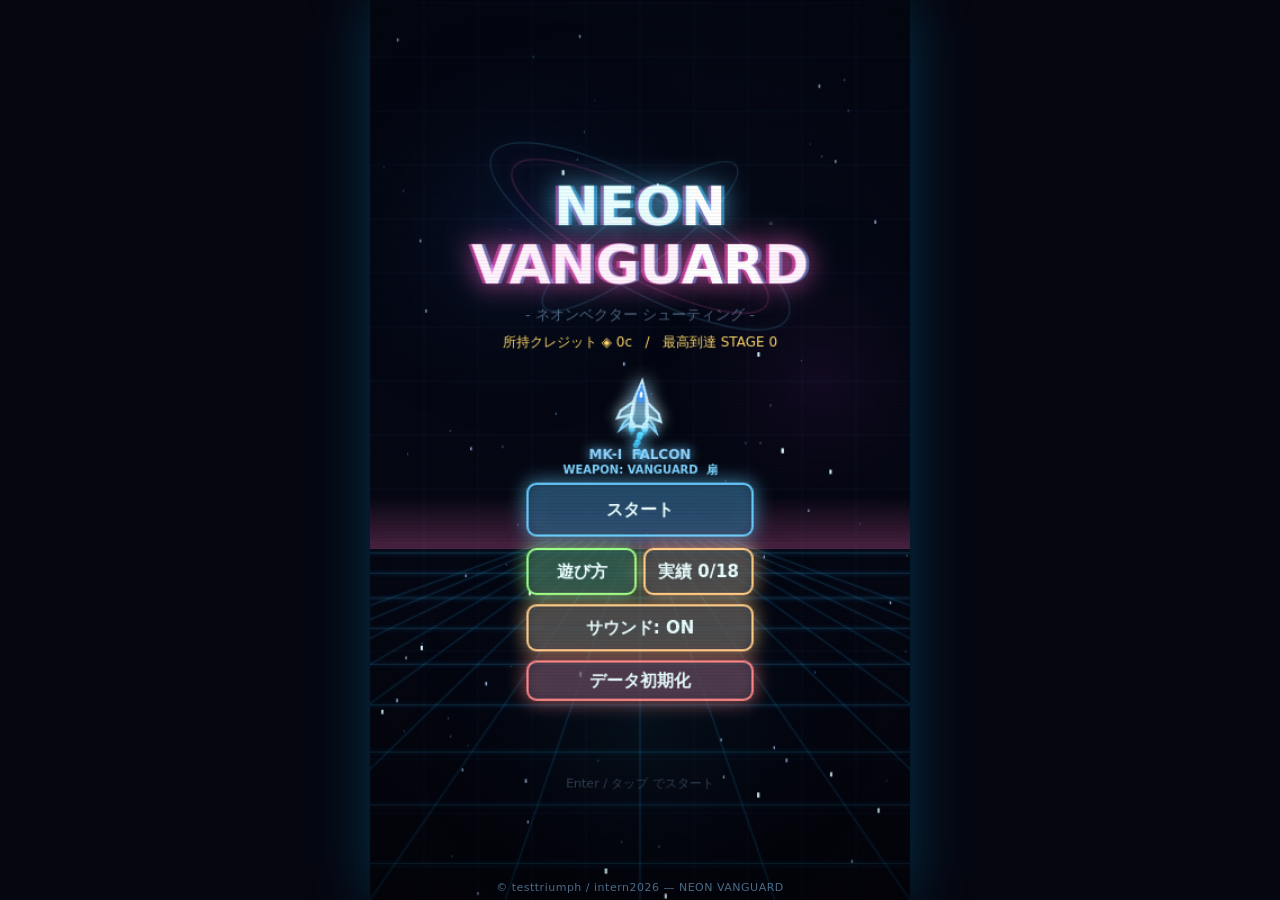
==== commit 991105f3: "v2.13: 限界突破UNLOCKEDバナーとボタンの重なり修正" ====
--- a/intern2026/testtriumph/index.html
+++ b/intern2026/testtriumph/index.html
@@ -4481,10 +4481,14 @@
     ctx.fillStyle='#8ac'; ctx.font='13px system-ui'; ctx.fillText('強化して もう一度挑もう！', VW/2, 476);
   }
 
+  /* v2.13: 初回「限界突破 UNLOCKED」表示は3行になり、固定y=500のボタンと
+     文字が重なっていた（3行目 y=510 がボタン帯 500〜546 に食い込む）。
+     このバナー表示時だけボタン群を下にずらして衝突を避ける（通常時のレイアウトは不変）。 */
   const bw=200,bx=VW/2-bw/2;
-  drawButton(bx, 500, bw, 46, '格納庫へ', true, '#6cf'); addBtn(bx,500,bw,46,'hangar');
-  drawButton(bx, 558, bw, 40, 'タイトルへ', true, '#9f8'); addBtn(bx,558,bw,40,'title');
-  ctx.fillStyle='#567'; ctx.font='11px system-ui'; ctx.fillText('Enter / タップ で格納庫', VW/2, 620);
+  const by = Game.extUnlocked ? 522 : 500;
+  drawButton(bx, by,     bw, 46, '格納庫へ',  true, '#6cf'); addBtn(bx,by,   bw,46,'hangar');
+  drawButton(bx, by+58,  bw, 40, 'タイトルへ', true, '#9f8'); addBtn(bx,by+58,bw,40,'title');
+  ctx.fillStyle='#567'; ctx.font='11px system-ui'; ctx.fillText('Enter / タップ で格納庫', VW/2, by+120);
 }
 
 /* =========================================================================
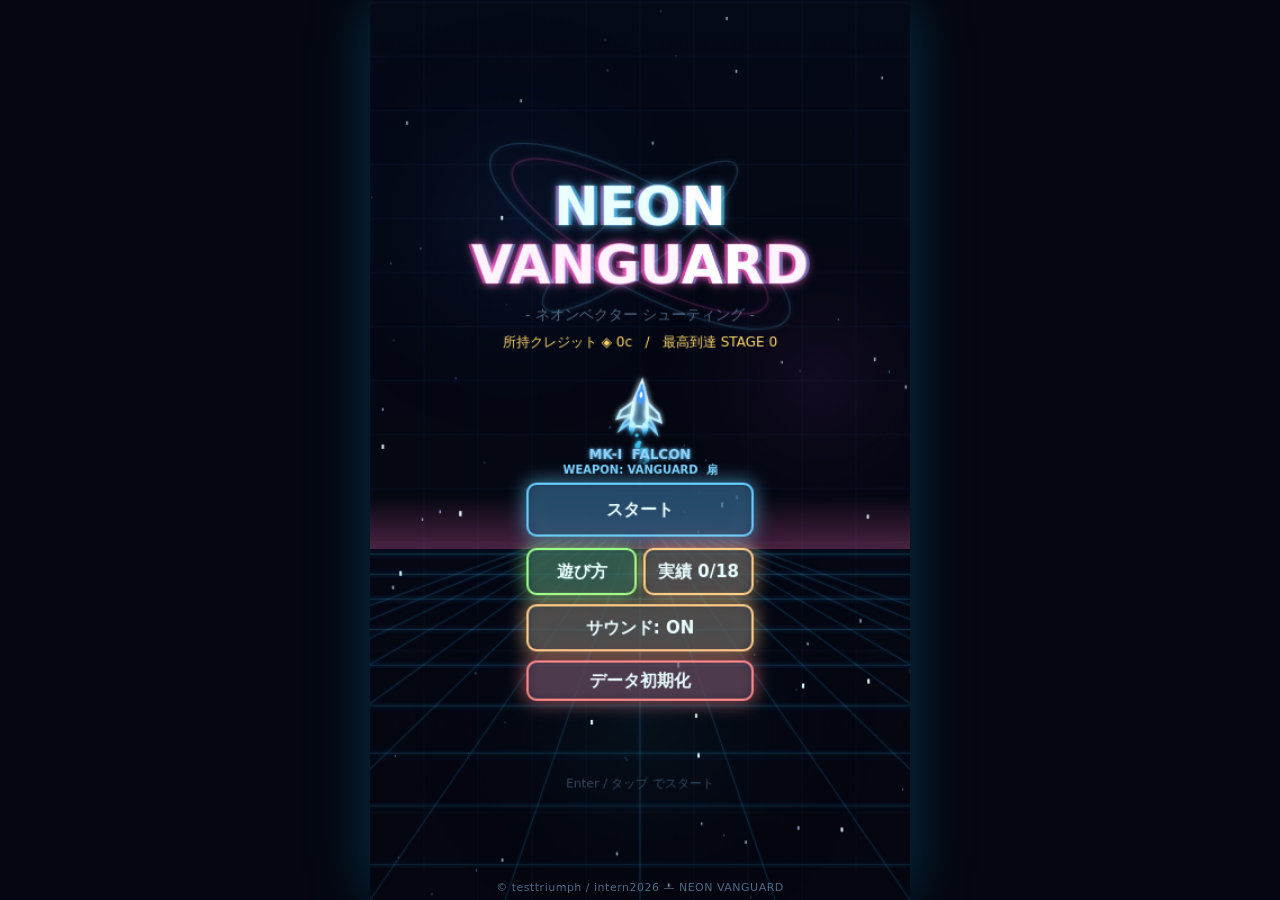
==== commit 3af34526: "fix: タイトル画面の周回ベスト/RUSHベスト表示がスタートボタンに重なる不具合を修正 (v2.14)" ====
--- a/intern2026/testtriumph/index.html
+++ b/intern2026/testtriumph/index.html
@@ -3992,6 +3992,7 @@
   drawShipBody(T, BULLET_TIERS[bulletTier()].c, shipOpts({thrust:1.05}));
   ctx.restore(); ctx.shadowBlur=0;
   /* v27: 現在の機体形式を表示 */
+  let titleExtraInfo=false; // v2.14: 下の記録行がスタートボタンと重なるレイアウトかどうか
   {
     const M=SHIP_MARKS[currentMark()];
     ctx.fillStyle='#8fd4ff'; ctx.font='bold 12px system-ui';
@@ -4004,11 +4005,13 @@
       const parts=[];
       DIFFS.forEach((d,i)=>{ const v=(Save.data.rec||{})['camp_'+i]; if(v) parts.push(d.name+' '+fmt(v)); });
       if(parts.length){
+        titleExtraInfo=true;
         ctx.fillStyle='#5f88aa'; ctx.font='9px system-ui';
         ctx.fillText('BEST  '+parts.join('   /   '), VW/2, 445);
       }
     }
     if(diffIdx()>0 || Save.data.rushBest){
+      titleExtraInfo=true;
       ctx.fillStyle=curDiff().color; ctx.font='bold 9px system-ui';
       const bits=[]; if(diffIdx()>0) bits.push(curDiff().name);
       if(Save.data.rushBest) bits.push('RUSH '+fmtTime(Save.data.rushBest));
@@ -4016,18 +4019,23 @@
     }
   }
 
+  /* v2.14: 難易度別の周回ベストやRUSHベストが表示される時、その行(y433/445)が
+     スタートボタン上端(元y430)と重なって読みづらかった（低コントラストで薄く透けて見える）。
+     該当行が実際に表示される場合だけボタン群全体を24px下にずらして回避する。
+     記録が無い初回プレイ時のレイアウトは従来通り不変。 */
+  const btnOff = titleExtraInfo ? 24 : 0;
   const bw=200,bx=VW/2-bw/2;
-  drawButton(bx, 430, bw, 46, 'スタート', true, '#6cf'); addBtn(bx,430,bw,46,'start');
+  drawButton(bx, 430+btnOff, bw, 46, 'スタート', true, '#6cf'); addBtn(bx,430+btnOff,bw,46,'start');
   /* v2.2: 「遊び方」と「実績」を左右に並べる */
   {
     const hw=(bw-8)/2;
-    drawButton(bx, 488, hw, 40, '遊び方', true, '#9f8'); addBtn(bx,488,hw,40,'howto');
+    drawButton(bx, 488+btnOff, hw, 40, '遊び方', true, '#9f8'); addBtn(bx,488+btnOff,hw,40,'howto');
     const done=achCount(), all=ACHIEVEMENTS.length;
-    drawButton(bx+hw+8, 488, hw, 40, '実績 '+done+'/'+all, true, done>=all?'#ffd76a':'#fc8');
-    addBtn(bx+hw+8,488,hw,40,'ach');
-  }
-  drawButton(bx, 538, bw, 40, Sound.muted?'サウンド: OFF':'サウンド: ON', true, '#fc8'); addBtn(bx,538,bw,40,'mute');
-  drawButton(bx, 588, bw, 34, 'データ初期化', true, '#f88'); addBtn(bx,588,bw,34,'reset');
+    drawButton(bx+hw+8, 488+btnOff, hw, 40, '実績 '+done+'/'+all, true, done>=all?'#ffd76a':'#fc8');
+    addBtn(bx+hw+8,488+btnOff,hw,40,'ach');
+  }
+  drawButton(bx, 538+btnOff, bw, 40, Sound.muted?'サウンド: OFF':'サウンド: ON', true, '#fc8'); addBtn(bx,538+btnOff,bw,40,'mute');
+  drawButton(bx, 588+btnOff, bw, 34, 'データ初期化', true, '#f88'); addBtn(bx,588+btnOff,bw,34,'reset');
 
   ctx.fillStyle='rgba(90,120,150,'+(0.5+0.4*sh).toFixed(2)+')'; ctx.font='11px system-ui';
   ctx.fillText('Enter / タップ でスタート', VW/2, 700);
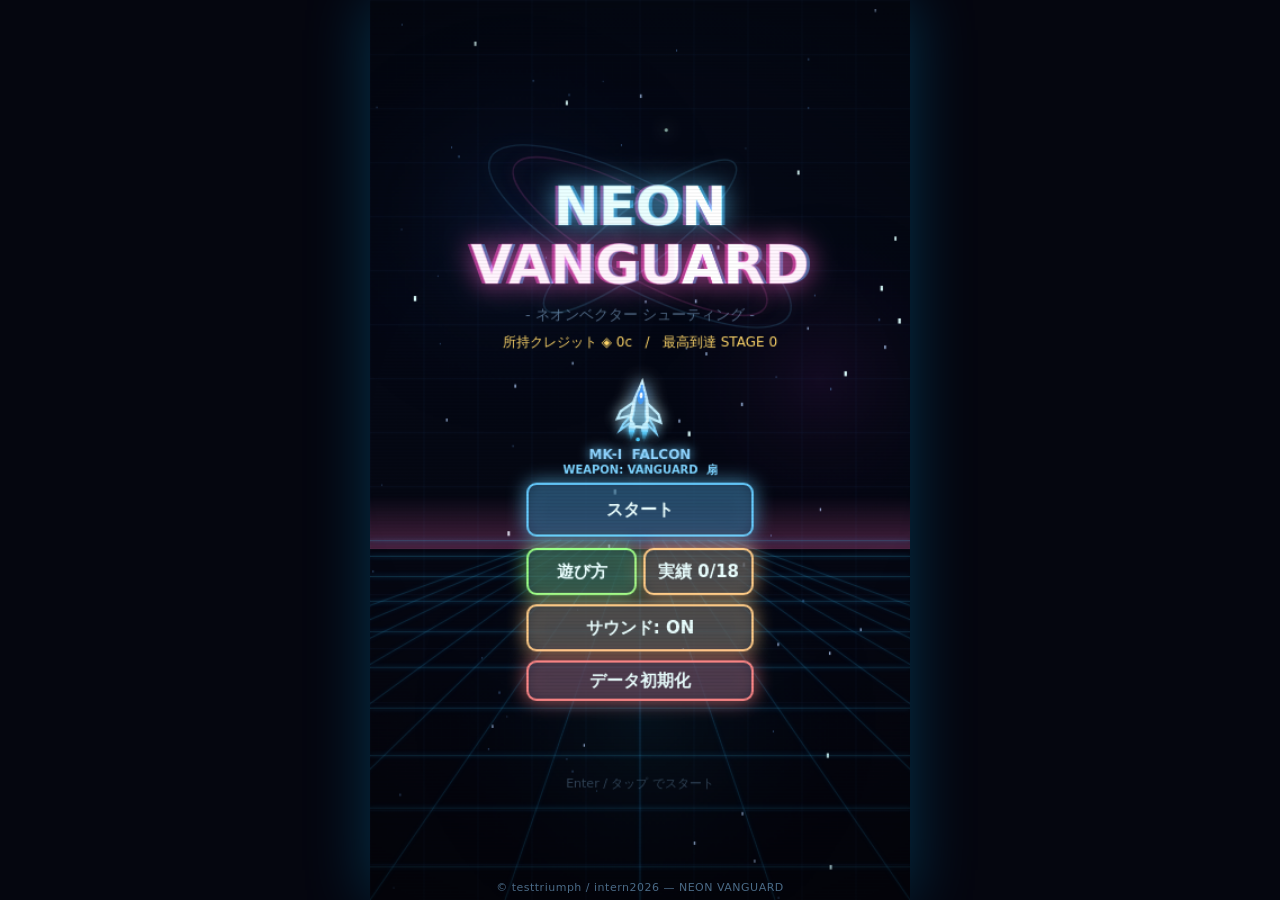
==== commit 9ea34166: "fix: ポーズ画面で実績トースト最大件数と「PAUSE」表示が重なる不具合を修正 (v2.15)" ====
--- a/intern2026/testtriumph/index.html
+++ b/intern2026/testtriumph/index.html
@@ -4902,12 +4902,17 @@
   drawWorld();
   ctx.fillStyle='rgba(4,6,15,0.6)'; ctx.fillRect(0,0,VW,VH);
   Game.buttons=[];
+  /* v2.15: 実績トーストが最大4件（y150〜328）表示された状態で一時停止すると、
+     「PAUSE」の文字（y320付近）に4件目のトーストが重なっていた。
+     トースト表示中だけポーズ画面のUIを50px下にずらして衝突を避ける
+     （トーストが無い通常時のレイアウトは不変）。 */
+  const off = (Game.achToast && Game.achToast.length>0) ? 50 : 0;
   ctx.textAlign='center'; ctx.fillStyle='#dffbff'; ctx.font='bold 34px system-ui';
-  ctx.shadowBlur=gq(16); ctx.shadowColor='#6cf'; ctx.fillText('PAUSE', VW/2, 320); ctx.shadowBlur=0;
+  ctx.shadowBlur=gq(16); ctx.shadowColor='#6cf'; ctx.fillText('PAUSE', VW/2, 320+off); ctx.shadowBlur=0;
   const bw=200,bx=VW/2-bw/2;
-  drawButton(bx, 380, bw, 46, '再開', true, '#6cf'); addBtn(bx,380,bw,46,'resume');
-  drawButton(bx, 438, bw, 40, 'タイトルへ', true, '#f88'); addBtn(bx,438,bw,40,'title');
-  ctx.fillStyle='#567'; ctx.font='11px system-ui'; ctx.fillText('P で再開', VW/2, 500);
+  drawButton(bx, 380+off, bw, 46, '再開', true, '#6cf'); addBtn(bx,380+off,bw,46,'resume');
+  drawButton(bx, 438+off, bw, 40, 'タイトルへ', true, '#f88'); addBtn(bx,438+off,bw,40,'title');
+  ctx.fillStyle='#567'; ctx.font='11px system-ui'; ctx.fillText('P で再開', VW/2, 500+off);
 }
 
 /* --- プレイ画面ワールド --- */
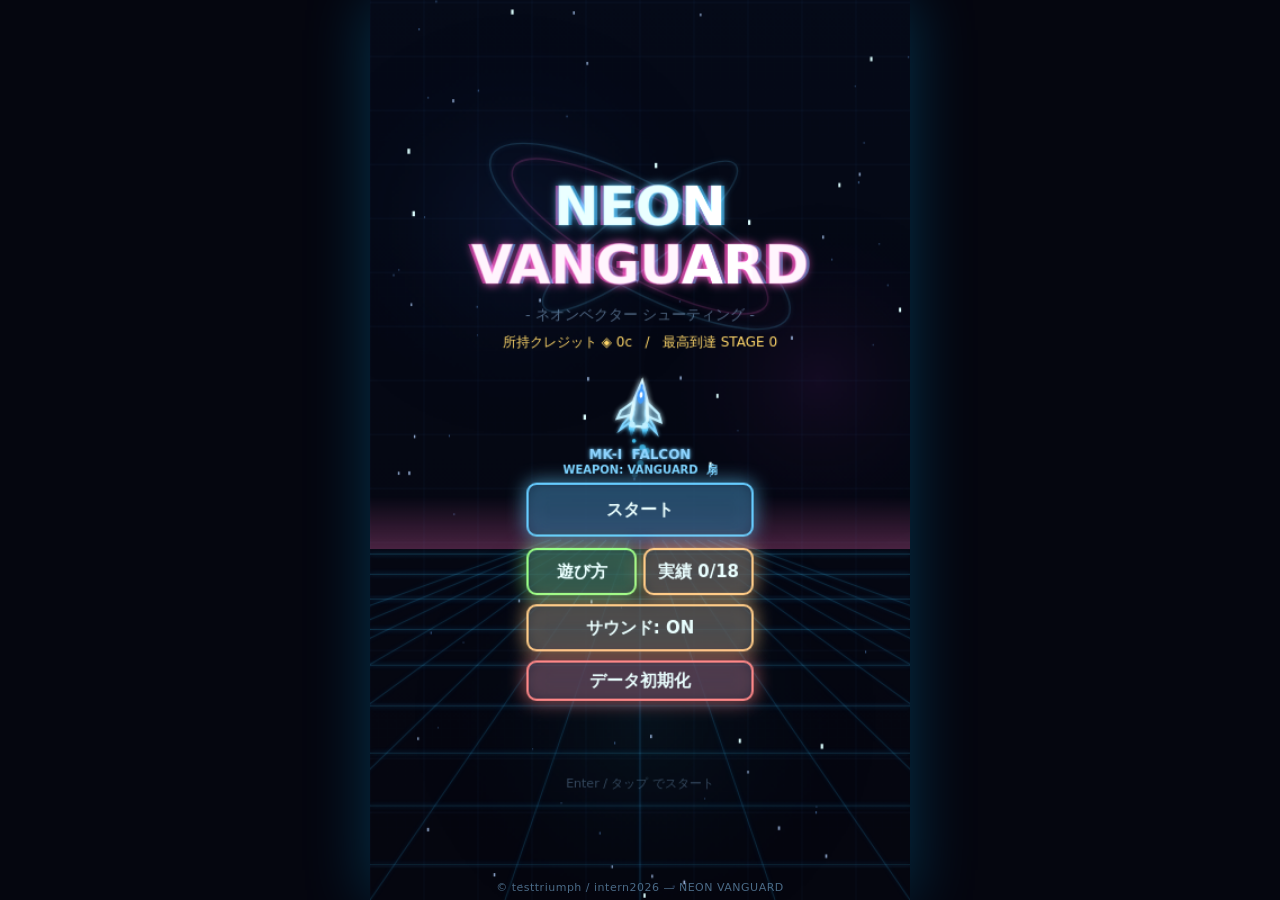
==== commit 8a1cf3b8: "fix: ゲームオーバー画面で実績トーストがSHIP DOWNに重なる不具合を修正 (v2.16)" ====
--- a/intern2026/testtriumph/index.html
+++ b/intern2026/testtriumph/index.html
@@ -4209,8 +4209,10 @@
     const inA=clamp(k/0.12,0,1), outA=clamp((1-k)/0.12,0,1);
     const a=Math.min(inA,outA);
     /* v35: 勝利画面ではMISSION COMPLETEの帯(y150〜410)とトーストが重なって見づらいので、
-       その帯にかからない上部(y40〜)に退避させる。通常プレイ中の位置(y150〜)は変更なし。 */
-    const topY = (Game.state===STATE.WIN) ? 40 : 150;
+       その帯にかからない上部(y40〜)に退避させる。通常プレイ中の位置(y150〜)は変更なし。
+       v2.16: ゲームオーバー画面の「SHIP DOWN」(y270付近)も同じ理由で重なるため、
+       OVER状態でも同じ退避を行う（OVER画面のy40〜150は元々空きスペースなので安全）。 */
+    const topY = (Game.state===STATE.WIN || Game.state===STATE.OVER) ? 40 : 150;
     const w=214, h=40, x=VW-w-10, y=topY+i*46 - (1-inA)*18;
     ctx.save(); ctx.globalAlpha=a;
     ctx.fillStyle='rgba(20,26,36,0.90)'; ctx.fillRect(x,y,w,h);
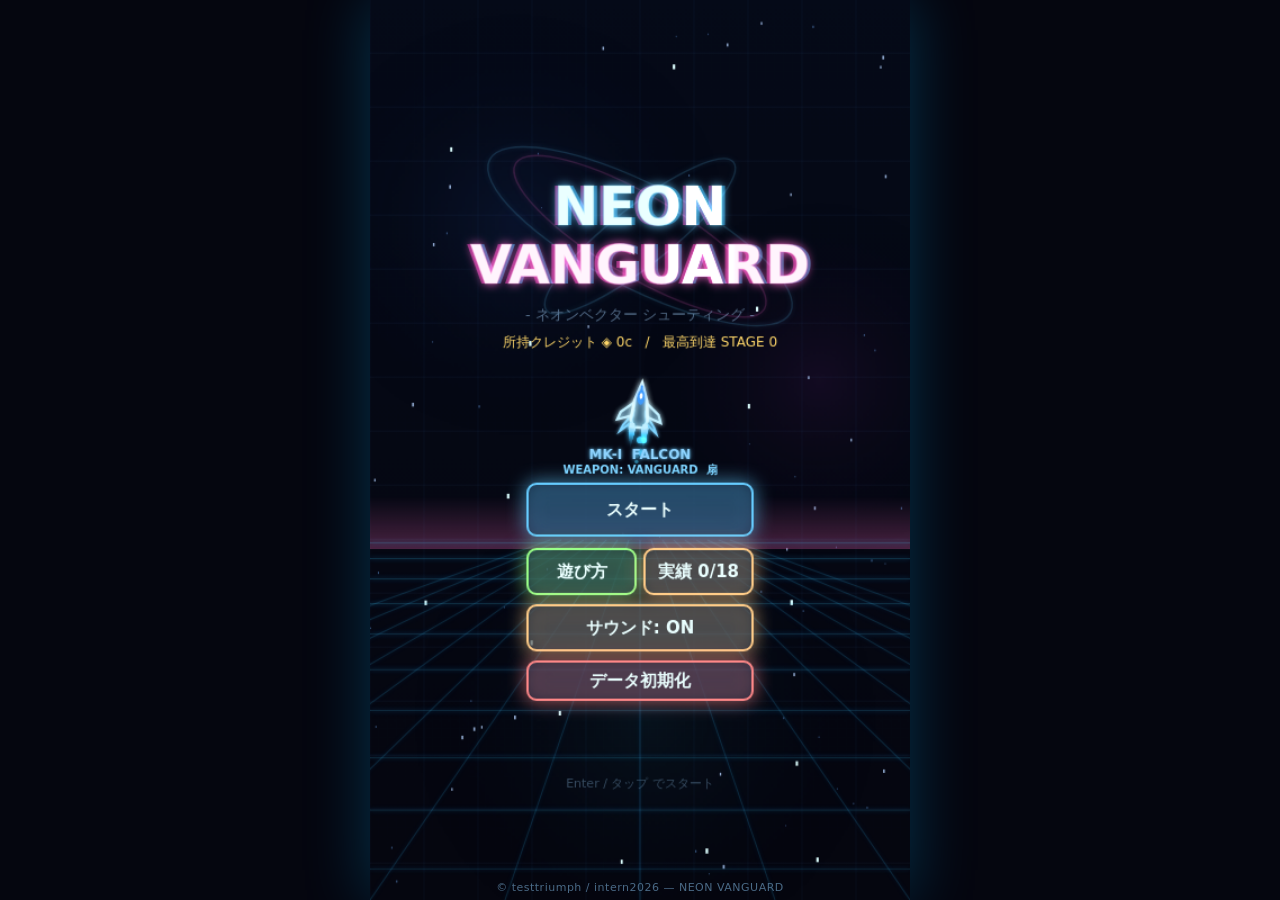
==== commit 1220bd0a: "fix: タイトル・格納庫で実績トーストが重要表示に重なる不具合を修正 (v2.17)" ====
--- a/intern2026/testtriumph/index.html
+++ b/intern2026/testtriumph/index.html
@@ -1045,6 +1045,11 @@
     this.midRun = true; this.pendingStage = nextStage;
     this.stageClearMsgT = 200;
     this.cine=null;
+    /* v2.17: ステージクリアの瞬間に実績が解除されトーストが表示中だと、
+       格納庫の強化リスト（価格表示など）に重なって読めなくなる。
+       格納庫はHUDと違って常時表示前提の画面ではないため、遷移時にトーストを
+       畳んでしまう（実績自体はACH画面でいつでも確認できるため実害は小さい）。 */
+    this.achToast=[];
     this.state = STATE.HANGAR;
     Music.play('opening');
   },
@@ -1189,12 +1194,12 @@
     if(id==='start'){ this.gotoHangar(); }
     else if(id==='howto'){ this.state=STATE.HOWTO; }
     else if(id==='ach'){ checkPassiveAch(); this.state=STATE.ACH; }
-    else if(id==='back'){ this.state=STATE.TITLE; }
+    else if(id==='back'){ this.achToast=[]; this.state=STATE.TITLE; }
     else if(id==='launch'){ if(this.midRun) this.resumeNext(); else this.launch(); }
     else if(id==='mute'){ Sound.muted=!Sound.muted; Save.data.muted=Sound.muted; Save.save(); Music.setMuted(Sound.muted); }
     else if(id==='reset'){ if(confirmReset()){ Save.reset(); } }
     else if(id==='hangar'){ this.midRun=false; this.gotoHangar(); }
-    else if(id==='title'){ this.midRun=false; this.state=STATE.TITLE; Music.play('opening'); }
+    else if(id==='title'){ this.midRun=false; this.achToast=[]; this.state=STATE.TITLE; Music.play('opening'); }
     else if(id==='resume'){ this.state=STATE.PLAY; }
     else if(id.startsWith('buy:')){ this.buy(id.slice(4)); }
     else if(id==='buyod'){ this.buyOverdrive(); }
@@ -1220,7 +1225,7 @@
     else if(id==='pause'){ this.state = this.state===STATE.PLAY?STATE.PAUSE:STATE.PLAY; }
   },
 
-  gotoHangar(){ this.state=STATE.HANGAR; hangarScroll=0; Music.play('opening'); },
+  gotoHangar(){ this.achToast=[]; this.state=STATE.HANGAR; hangarScroll=0; Music.play('opening'); },
 
   buy(uid){
     const u = UPGRADES.find(x=>x.id===uid); if(!u) return;
@@ -1253,7 +1258,7 @@
     else if(Game.state===STATE.HANGAR){ Game.click('launch'); }
     else if(Game.state===STATE.CREDITS){ Game.finishCredits(); }
     else if(Game.state===STATE.OVER || Game.state===STATE.WIN){ Game.click('hangar'); }
-    else if(Game.state===STATE.HOWTO || Game.state===STATE.ACH){ Game.state=STATE.TITLE; }
+    else if(Game.state===STATE.HOWTO || Game.state===STATE.ACH){ Game.achToast=[]; Game.state=STATE.TITLE; }
   }
   if(code==='KeyB' && Game.state===STATE.PLAY){ Game.bombBlast(); }
   if(code==='KeyP' && (Game.state===STATE.PLAY||Game.state===STATE.PAUSE)){ Game.click('pause'); }
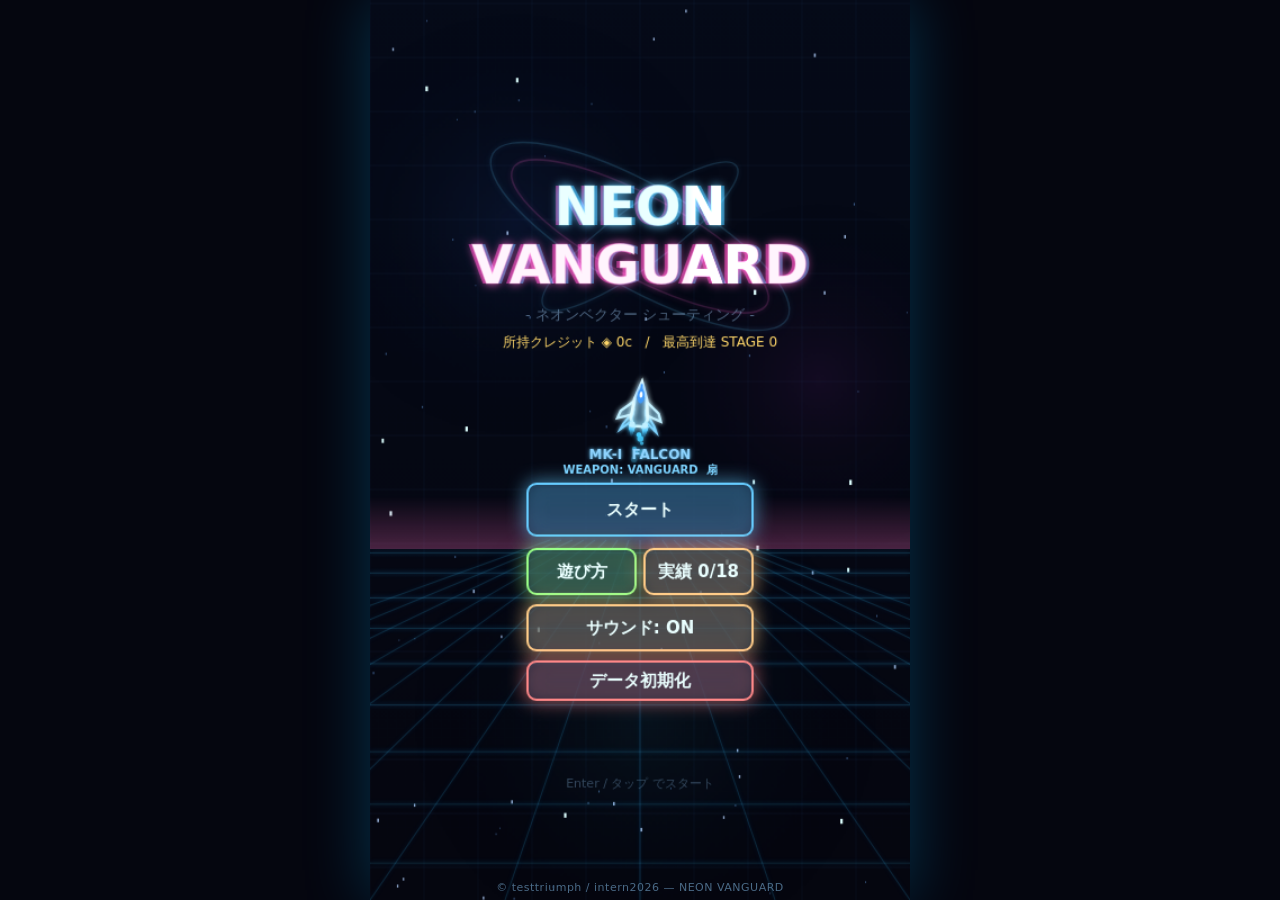
==== commit 76a0629c: "fix: タイトル・実績画面でその場で発生するトーストの重なりを修正 (v2.18)" ====
--- a/intern2026/testtriumph/index.html
+++ b/intern2026/testtriumph/index.html
@@ -5275,7 +5275,13 @@
     case STATE.CREDITS: drawBackdrop(); drawCreditRoll(); break;
     case STATE.WIN: drawWin(); break;
   }
-  drawAchToast();                       /* v2.2: 実績トーストは常に最前面 */
+  /* v2.18: TITLE画面は毎フレームcheckPassiveAch()を呼んでおり（グレイズ累計500等の
+     受動的な実績判定）、そこで新規に実績が解除されると「ロゴに重なる新しいトースト」が
+     その場で発生してしまう（v2.14〜v2.17で対応した「持ち越されたトースト」とは別種の問題で、
+     遷移時のクリアでは防げない）。ACH画面も入場時に同じ判定を1回行うため同様の可能性がある。
+     実績自体は通常通り記録され実績一覧（実績 N/18・一覧のハイライト）でいつでも確認できるため、
+     この2画面に限りトースト表示自体を省略する（他の画面の挙動は不変）。 */
+  if(Game.state!==STATE.TITLE && Game.state!==STATE.ACH){ drawAchToast(); }  /* v2.2: 実績トーストは常に最前面 */
   ctx.restore();
   if(Game.flash>0){ ctx.globalAlpha=clamp(Game.flash,0,1); ctx.fillStyle=Game.flashColor; ctx.fillRect(0,0,VW,VH); ctx.globalAlpha=1; }
 
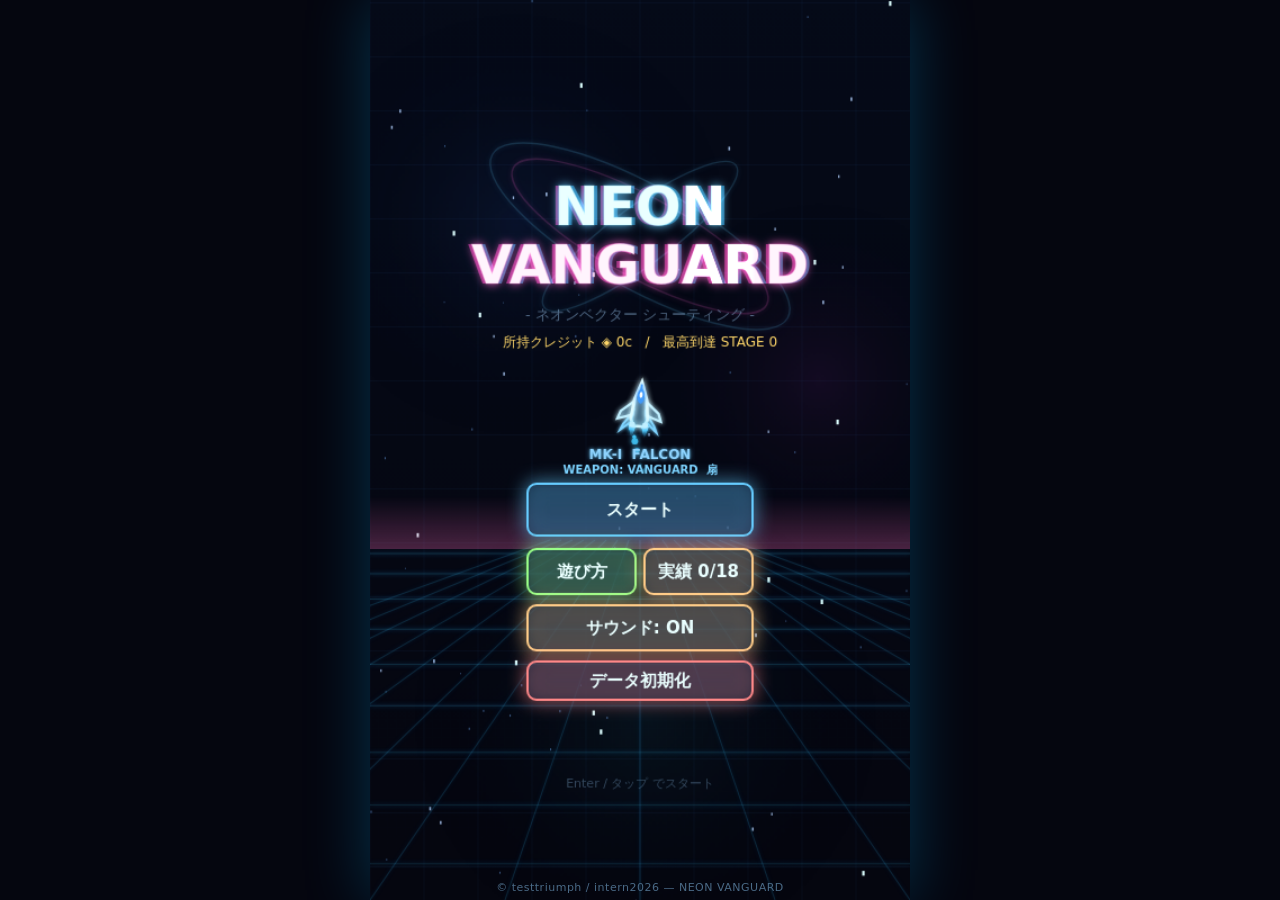
==== commit 6b1f7d58: "fix: エンドロール(CREDITS)画面の実績トースト重なりを防止 (v2.19)" ====
--- a/intern2026/testtriumph/index.html
+++ b/intern2026/testtriumph/index.html
@@ -5280,8 +5280,12 @@
      その場で発生してしまう（v2.14〜v2.17で対応した「持ち越されたトースト」とは別種の問題で、
      遷移時のクリアでは防げない）。ACH画面も入場時に同じ判定を1回行うため同様の可能性がある。
      実績自体は通常通り記録され実績一覧（実績 N/18・一覧のハイライト）でいつでも確認できるため、
-     この2画面に限りトースト表示自体を省略する（他の画面の挙動は不変）。 */
-  if(Game.state!==STATE.TITLE && Game.state!==STATE.ACH){ drawAchToast(); }  /* v2.2: 実績トーストは常に最前面 */
+     この2画面に限りトースト表示自体を省略する（他の画面の挙動は不変）。
+     v2.19: CREDITS（エンドロール）はZランク撃破の直前（stageClear/win処理中）に
+     'zrank'等の実績が解除されると、持ち越しトーストがそのまま流れ続ける画面全体スクロールに
+     重なってしまう。エンドロールは開始〜終了まで安全な余白がないため、TITLE/ACHと同様に
+     この画面もトースト表示自体を省略する。実績解除自体・記録は従来通り行われる。 */
+  if(Game.state!==STATE.TITLE && Game.state!==STATE.ACH && Game.state!==STATE.CREDITS){ drawAchToast(); }  /* v2.2: 実績トーストは常に最前面 */
   ctx.restore();
   if(Game.flash>0){ ctx.globalAlpha=clamp(Game.flash,0,1); ctx.fillStyle=Game.flashColor; ctx.fillRect(0,0,VW,VH); ctx.globalAlpha=1; }
 
